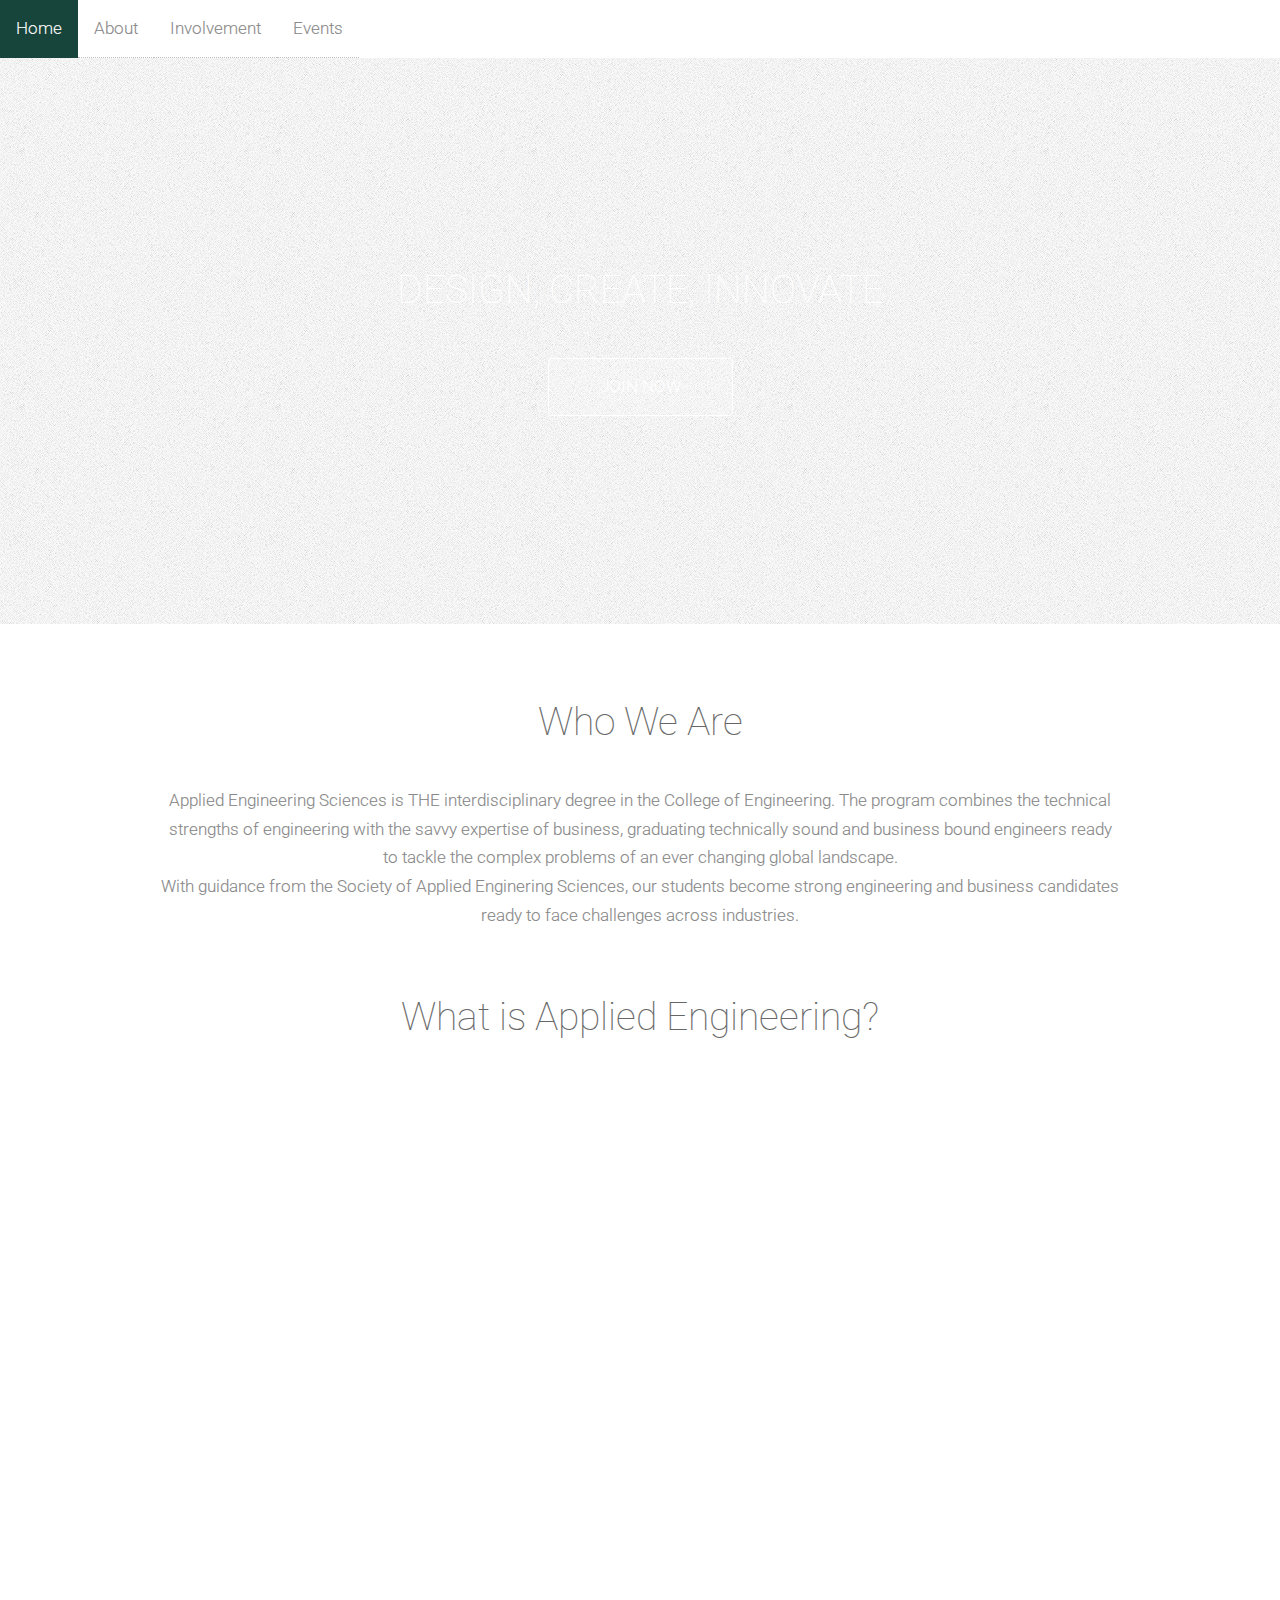
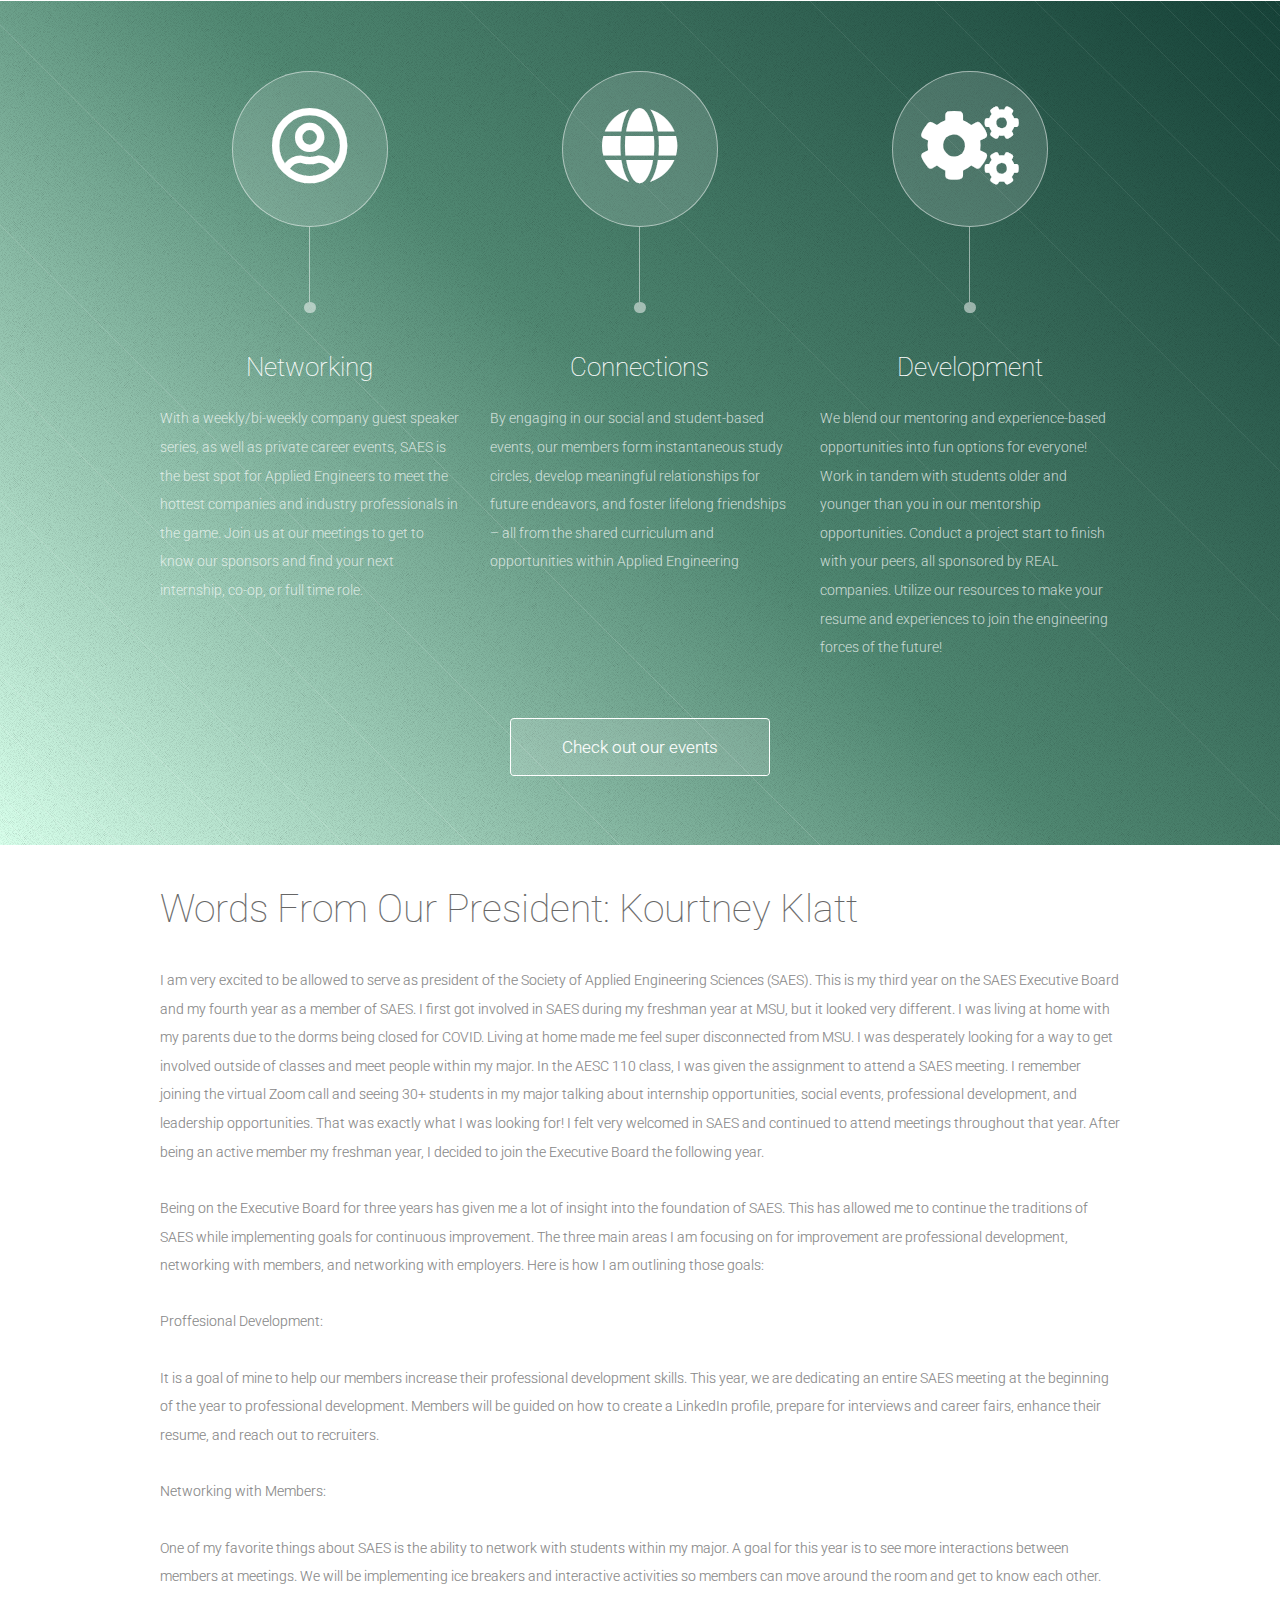
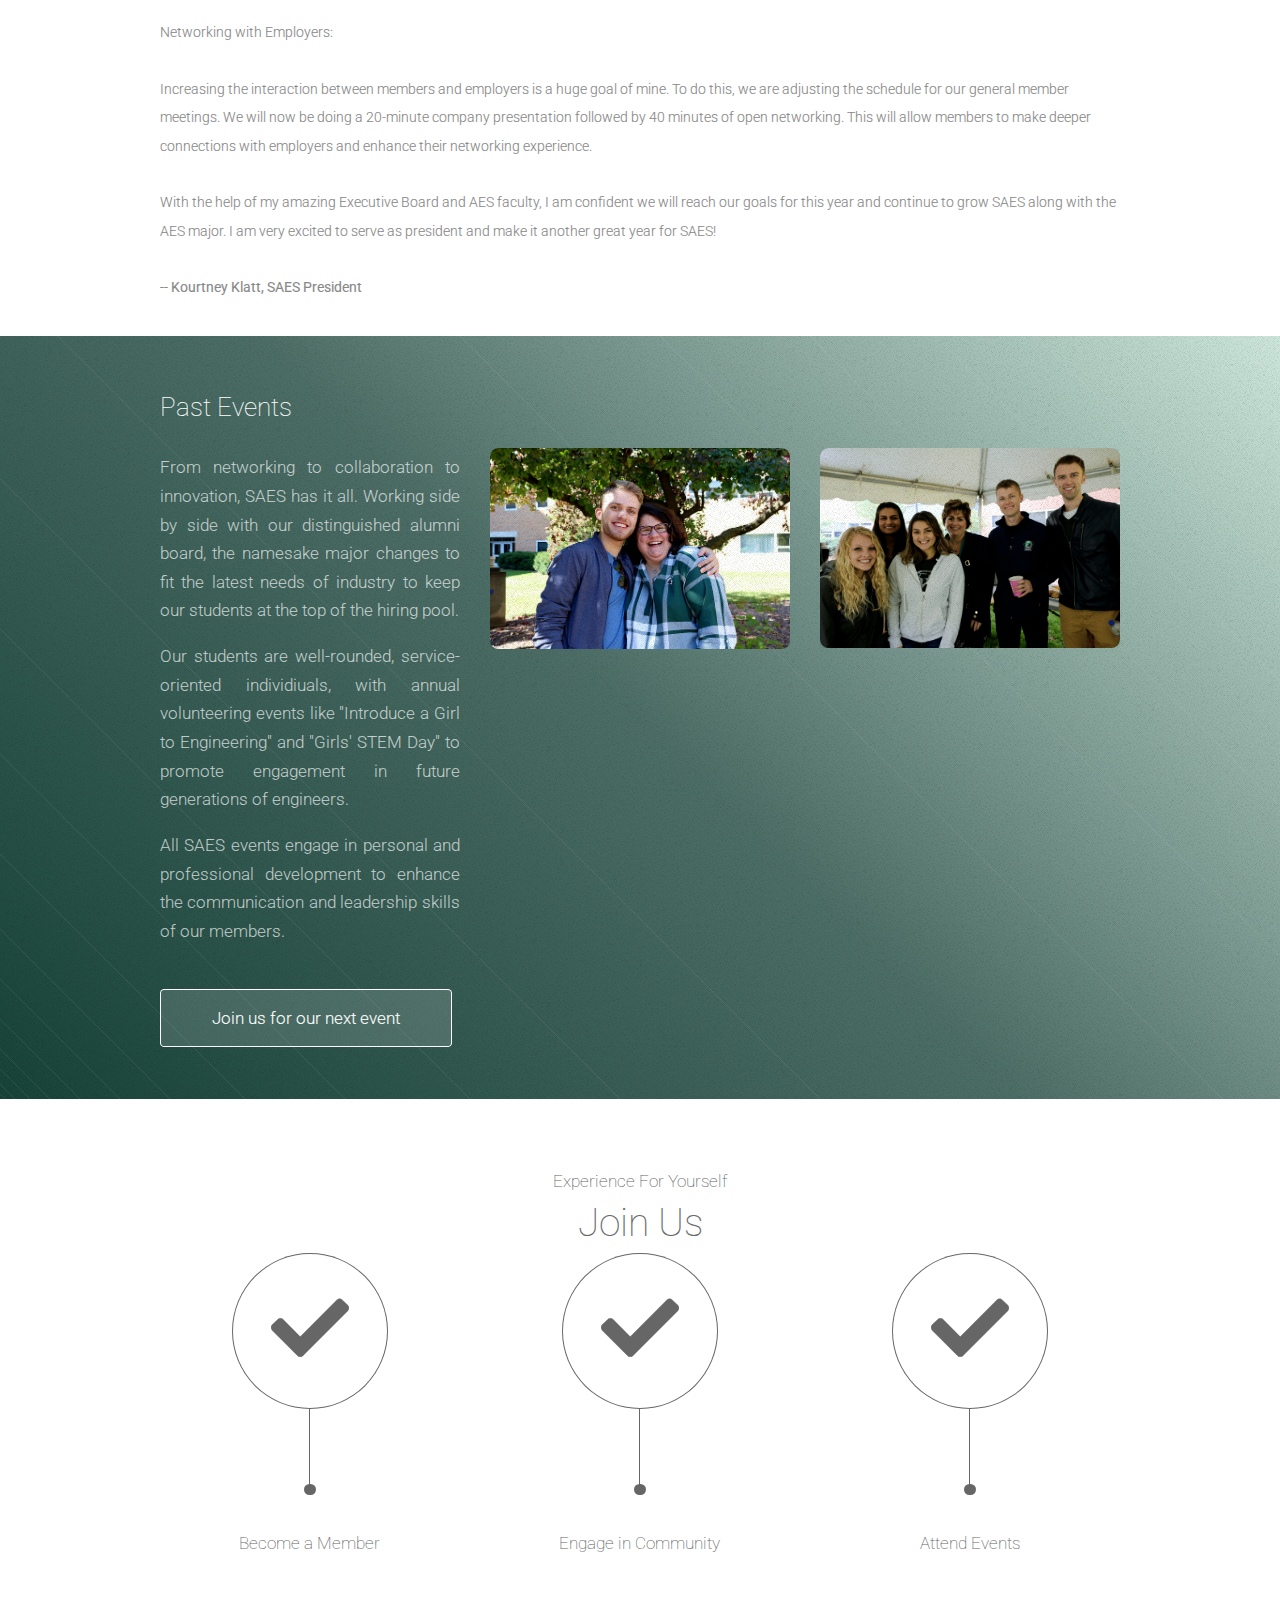
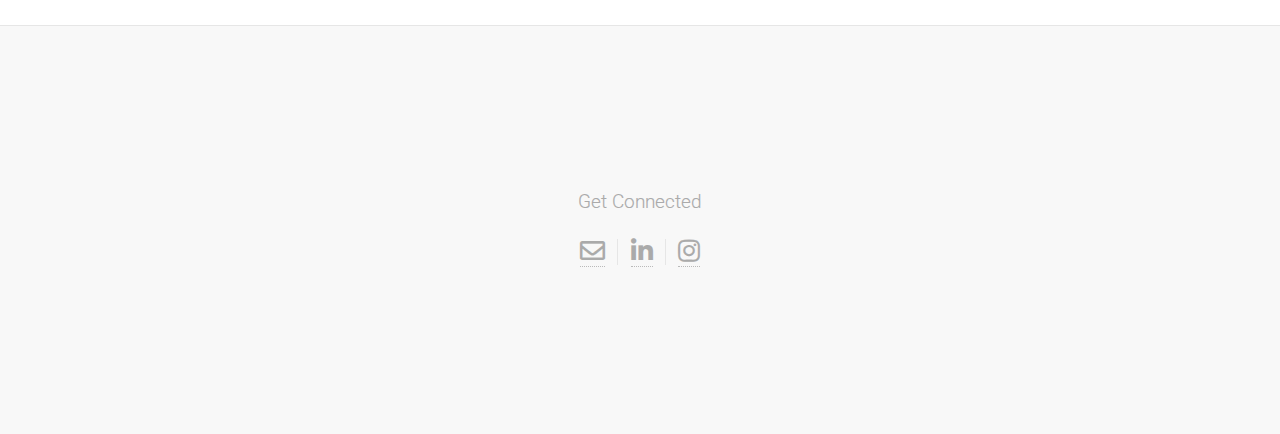
==== index.html @ 17b23c1f "last try before we just let it be" ====
<!DOCTYPE HTML>
<!--
	Tessellate by HTML5 UP
	html5up.net | @ajlkn
	Free for personal and commercial use under the CCA 3.0 license (html5up.net/license)
-->
<html>
	<head>
		<title>MSU SAES</title>
		<link rel="shortcut icon" type="image/png" href="images/SAES logo.png"/>
		<meta charset="utf-8" />
		<meta name="viewport" content="width=device-width, initial-scale=1, user-scalable=no" />
		<link rel="stylesheet" href="assets/css/main.css" />
	</head>
	<body class="is-preload">

		<div class="topnav">
		  <a class="active" href="index.html">Home</a>
		  <a href="about.html">About</a>
		  <a href="involvement.html">Involvement</a>
		  <a href="events.html">Events</a>
		</div>
		<!-- Header -->
			<section id="header" class="dark">
				<header>
					<h1>DESIGN, CREATE, INNOVATE</h1>
				</header>
				<footer>
					<a href="https://facebook.us9.list-manage.com/subscribe?u=139f7dfb0711b4bd87c1dd183&id=ea8902da83" class="button">JOIN NOW</a>
				</footer>
			</section>

		<!-- First -->
			<section id="first" class="main">
				<header>
					<div class="container">
						<h2>Who We Are</h2>
						<p>Applied Engineering Sciences is THE interdisciplinary degree in the College of Engineering.  The program combines the technical strengths of engineering with the savvy expertise of business, graduating technically sound and business bound engineers ready to tackle the complex problems of an ever changing global landscape.
						<br/>With guidance from the Society of Applied Enginering Sciences, our students become strong engineering and business candidates ready to face challenges across industries. </br></p>

						<h2></br>What is Applied Engineering?</h2>
						<div style="max-width:800px; margin-left: auto; margin-right: auto;">
							<div style="position:relative; padding-bottom:60.75%">
								<iframe id="kaltura_player" src="https://cdnapisec.kaltura.com/p/811482/sp/81148200/embedIframeJs/uiconf_id/27551951/partner_id/811482?iframeembed=true&playerId=kaltura_player&entry_id=1_9qoehfxy&flashvars
								[streamerType]=auto&amp;flashvars[localizationCode]=en&amp;flashvars[leadWithHTML5]=true&amp;flashvars[sideBarContainer.plugin]=true&amp;flashvars[sideBarContainer.position]=center&amp;flashvars[sideBarContainer.clickToClose]=true&amp;flashvars[chapters.plugin]=true&amp;flashvars[chapters.layout]=vertical&amp;flashvars[chapters.thumbnailRotator]=false&amp;flashvars[streamSelector.plugin]=true&amp;flashvars[EmbedPlayer.SpinnerTarget]=videoHolder&amp;flashvars[dualScreen.plugin]=true&amp;flashvars[hotspots.plugin]=1&amp;flashvars[Kaltura.addCrossoriginToIframe]=true&amp;&wid=1_4r4jq9yy"

								width="800" height="486" allowfullscreen webkitallowfullscreen mozAllowFullScreen allow="autoplay *; fullscreen *; encrypted-media *" sandbox="allow-downloads allow-forms allow-same-origin allow-scripts allow-top-navigation allow-pointer-lock allow-popups allow-modals allow-orientation-lock allow-popups-to-escape-sandbox allow-presentation allow-top-navigation-by-user-activation"
								frameborder="0" title="What is Applied Engineering?" style="position:absolute;top:0;left:0;width:100%;height:100% display;block:">
								</iframe>
							</div>
						</div>

					</div>
				</header>

				<div class="content dark style1 featured">
					<div class="container">
						<div class="row">
							<div class="col-4 col-12-narrow">
								<section>
									<span class="feature-icon"><span class="icon fa-user-circle"></span></span>
									<header>
										<h3>Networking</h3>
									</header>
									<p>With a weekly/bi-weekly company guest speaker series, as well as private career events,
										SAES is the best spot for Applied Engineers to meet the hottest companies and industry
										professionals in the game. Join us at our meetings to get to know our sponsors and find
										your next internship, co-op, or full time role.</p>
								</section>
							</div>
							<div class="col-4 col-12-narrow">
								<section>
									<span class="feature-icon"><span class="icon solid fa-globe"></span></span>
									<header>
										<h3>Connections</h3>
									</header>
									<p>By engaging in our social and student-based events, our members form instantaneous
										study circles, develop meaningful relationships for future endeavors, and foster lifelong
										friendships – all from the shared curriculum and opportunities within Applied Engineering</p>
								</section>
							</div>
							<div class="col-4 col-12-narrow">
								<section>
									<span class="feature-icon"><span class="icon solid fa-cogs"></span></span>
									<header>
										<h3>Development</h3>
									</header>
									<p>We blend our mentoring and experience-based opportunities into fun options for everyone!
										Work in tandem with students older and younger than you in our mentorship opportunities.
										Conduct a project start to finish with your peers, all sponsored by REAL companies. Utilize
										our resources to make your resume and experiences to join the engineering forces of the future!</p>
								</section>
							</div>
							<div class="col-12">
								<footer>
									<a href="#second" class="button scrolly">Check out our events</a>
								</footer>
							</div>
						</div>
					</div>
				</div>
			</section>

		<!-- Second -->
			<section id="second" class="body">
				<header>
					<div class="container">
						<h2 align="left">Words From Our President: Kourtney Klatt</h2>
						<p>I am very excited to be allowed to serve as president of the Society of Applied Engineering Sciences (SAES). This is my third year on the SAES Executive Board and my fourth year as a member of SAES. I first got involved in SAES during my freshman year at MSU, but it looked very different. I was living at home with my parents due to the dorms being closed for COVID. Living at home made me feel super disconnected from MSU. I was desperately looking for a way to get involved outside of classes and meet people within my major. In the AESC 110 class, I was given the assignment to attend a SAES meeting. I remember joining the virtual Zoom call and seeing 30+ students in my major talking about internship opportunities, social events, professional development, and leadership opportunities. That was exactly what I was looking for! I felt very welcomed in SAES and continued to attend meetings throughout that year. After being an active member my freshman year, I decided to join the Executive Board the following year. </p>

						<p>Being on the Executive Board for three years has given me a lot of insight into the foundation of SAES. This has allowed me to continue the traditions of SAES while implementing goals for continuous improvement. The three main areas I am focusing on for improvement are professional development, networking with members, and networking with employers. Here is how I am outlining those goals: </p>
						  
						<div class="no-spacing">
						<p>Proffesional Development:</p>
							<p>It is a goal of mine to help our members increase their professional development skills. This year, we are dedicating an entire SAES meeting at the beginning of the year to professional development. Members will be guided on how to create a LinkedIn profile, prepare for interviews and career fairs, enhance their resume, and reach out to recruiters.</p>
						<p>Networking with Members:</p>
							<p>One of my favorite things about SAES is the ability to network with students within my major. A goal for this year is to see more interactions between members at meetings. We will be implementing ice breakers and interactive activities so members can move around the room and get to know each other.</p>
						<p>Networking with Employers:</p>
							<p>Increasing the interaction between members and employers is a huge goal of mine. To do this, we are adjusting the schedule for our general member meetings. We will now be doing a 20-minute company presentation followed by 40 minutes of open networking. This will allow members to make deeper connections with employers and enhance their networking experience.</p>
						</div>
						<p>With the help of my amazing Executive Board and AES faculty, I am confident we will reach our goals for this year and continue to grow SAES along with the AES major. I am very excited to serve as president and make it another great year for SAES!</p>
						<p><strong>-- Kourtney Klatt, SAES President</strong></p>
					</div>
				</header>
				<div class="content dark style2">
					<div class="container">
						<div class="row">
							<div class="col-4 col-12-narrow">
								<section>
									<h3>Past Events</h3>
									<p>From networking to collaboration to innovation, SAES has it all. Working side
										by side with our distinguished alumni board, the namesake major changes to fit
										the latest needs of industry to keep our students at the top of the hiring pool.</p>
									<p>Our students are well-rounded, service-oriented individiuals, with annual
										volunteering events like "Introduce a Girl to Engineering" and "Girls' STEM Day"
										to promote engagement in future generations of engineers.</p>
									<p>All SAES events engage in personal and professional development to enhance the communication
									 and leadership skills of our members.</p>
									<footer>
										<a href="events.html" class="button scrolly">Join us for our next event</a>
									</footer>
								</section>
							</div>
							<div class="col-8 col-12-narrow">
								<div class="row">
									<div class="col-6"><a class="image fit"><img src="images/F22Meet.png" alt="" /></a></div>
									<div class="col-6"><a class="image fit"><img src="images/GSD1.png" alt="" /></a></div>
									<div class="col-6"><a class="image fit"><img src="images/S22Bd.png" alt="" /></a></div>
									<div class="col-6"><a class="image fit"><img src="images/Google.png" alt="" /></a></div>
									<div class="col-6"><a class="image fit"><img src="images/F17Bd.png" alt="" /></a></div>
									<div class="col-6"><a class="image fit"><img src="images/Net.png" alt="" /></a></div>
								</div>
							</div>
						</div>
					</div>
				</div>
			</section>

		<!-- Third -->
			<section id="third" class="main">
				<header>
					<div class="container">
						<h3>Experience For Yourself</h3>
						<h2>Join Us</h2>
						<div class="row">
							<div class="col-4 col-12-narrow">
								<section>
									<span class="feature-icon"><span class="icon solid fa-check"></span></span>
									<header>
										<h3>Become a Member</h3>
									</header>
								</section>
							</div>
							<div class="col-4 col-12-narrow">
								<section>
									<span class="feature-icon"><span class="icon solid fa-check"></span></span>
									<header>
										<h3>Engage in Community</h3>
									</header>
								</section>
							</div>
							<div class="col-4 col-12-narrow">
								<section>
									<span class="feature-icon"><span class="icon solid fa-check"></span></span>
									<header>
										<h3>Attend Events</h3>
									</header>
								</section>
							</div>
						</div>
					</div>
				</header>


		<!-- Footer -->
		<section id="footer">
			<div class="copyright">
				<p style="text-align: center; font-size: 0.6em;">Get Connected</p>
				<ul class="menu">
					<li><a href="mailto:msusaes@gmail.com" class="icon fa-envelope"></a></li><li><a href="https://www.linkedin.com/company/msusaes/" class="icon brands fa-linkedin-in"></a></li><li><a href="https://www.instagram.com/msusaes/" class="icon brands fa-instagram"></a></li>
				</ul>
			</div>
		</section>

		<!-- Scripts -->
			<script src="assets/js/jquery.min.js"></script>
			<script src="assets/js/jquery.scrolly.min.js"></script>
			<script src="assets/js/browser.min.js"></script>
			<script src="assets/js/breakpoints.min.js"></script>
			<script src="assets/js/util.js"></script>
			<script src="assets/js/main.js"></script>

	</body>
</html>
---- assets/css/main.css ----
@import url("fontawesome-all.min.css");
@import url("https://fonts.googleapis.com/css?family=Roboto:100,100italic,300,300italic,400,400italic");

/*
	Tessellate by HTML5 UP
	html5up.net | @ajlkn
	Free for personal and commercial use under the CCA 3.0 license (html5up.net/license)
*/

html, body, div, span, applet, object,
iframe, h1, h2, h3, h4, h5, h6, p, blockquote,
pre, a, abbr, acronym, address, big, cite,
code, del, dfn, em, img, ins, kbd, q, s, samp,
small, strike, strong, sub, sup, tt, var, b,
u, i, center, dl, dt, dd, ol, ul, li, fieldset,
form, label, legend, table, caption, tbody,
tfoot, thead, tr, th, td, article, aside,
canvas, details, embed, figure, figcaption,
footer, header, hgroup, menu, nav, output, ruby,
section, summary, time, mark, audio, video {
	margin: 0;
	padding: 0;
	border: 0;
	font-size: 100%;
	font: inherit;
	vertical-align: baseline;}

article, aside, details, figcaption, figure,
footer, header, hgroup, menu, nav, section {
	display: block;}

body {
	line-height: 1;
}

ol, ul {
	list-style: none;

}

blockquote, q {
	quotes: none;
}

	blockquote:before, blockquote:after, q:before, q:after {
		content: '';
		content: none;
	}

table {
	border-collapse: collapse;
	border-spacing: 0;
}

body {
	-webkit-text-size-adjust: none;
}

mark {
	background-color: transparent;
	color: inherit;
}

input::-moz-focus-inner {
	border: 0;
	padding: 0;
}

input, select, textarea {
	-moz-appearance: none;
	-webkit-appearance: none;
	-ms-appearance: none;
	appearance: none;
}

/* Basic */

	@-ms-viewport {
		width: device-width;
	}

	html {
		box-sizing: border-box;
	}

	*, *:before, *:after {
		box-sizing: inherit;
	}

	body {
		background: #F8F8F8;
		font-family: 'Roboto', sans-serif;
		font-weight: 300;
		font-size: 17pt;
		line-height: 1.75em;
		color: #888;
		-webkit-text-stroke: 0.1px;
	}

		body.is-preload *, body.is-preload *:before, body.is-preload *:after {
			-moz-animation: none !important;
			-webkit-animation: none !important;
			-ms-animation: none !important;
			animation: none !important;
			-moz-transition: none !important;
			-webkit-transition: none !important;
			-ms-transition: none !important;
			transition: none !important;
		}

	.dark {
		color: #aaa;
		color: rgba(255, 255, 255, 0.65);
	}

	input, textarea, select {
		font-family: 'Roboto', sans-serif;
		font-weight: 300;
		font-size: 17pt;
		line-height: 1.75em;
		color: #888;
		-webkit-text-stroke: 0.1px;
	}

	h1, h2, h3, h4, h5, h6 {
		color: #666;
		margin: 0 0 1em 0;
		font-weight: 100;
		line-height: 1.5em;
	}

	h1 a, h2 a, h3 a, h4 a, h5 a, h6 a {
		color: inherit;
		text-decoration: none;
	}

	.dark h1, .dark h2, .dark h3, .dark h4, .dark h5, .dark h6 {
		color: #fff;
	}

	strong, b {
		font-weight: 400;
		color: inherit;
	}

	.dark strong, .dark b {
		color: #fff;
		color: rgba(255, 255, 255, 0.85);
	}

	em, i {
		font-style: italic;
	}

	a {
		-moz-transition: border-bottom-color 0.25s ease-in-out;
		-webkit-transition: border-bottom-color 0.25s ease-in-out;
		-ms-transition: border-bottom-color 0.25s ease-in-out;
		transition: border-bottom-color 0.25s ease-in-out;
		color: inherit;
		text-decoration: none;
		border-bottom: dotted 1px rgba(0, 0, 0, 0.25);
	}

		a:hover {
			border-bottom-color: rgba(0, 0, 0, 0);
		}

	.dark a {
		color: #fff;
		border-bottom-color: rgba(255, 255, 255, 0.5);
	}

		.dark a:hover {
			border-bottom-color: rgba(255, 255, 255, 0);
		}

	sub {
		position: relative;
		top: 0.5em;
		font-size: 0.8em;
	}

	sup {
		position: relative;
		top: -0.5em;
		font-size: 0.8em;
	}

	hr {
		border: 0;
		border-top: solid 1px #e6e6e6;
		margin: 2em 0 2em 0;
	}

	.dark hr {
		border-top-color: rgba(255, 255, 255, 0.5);
	}

	blockquote {
		border-left: solid 0.25em #e6e6e6;
		padding: 1em 0 1em 2em;
		font-style: italic;
	}

	.dark blockquote {
		border-left-color: rgba(255, 255, 255, 0.5);
	}

	p, ul, ol, dl, table {
		margin-bottom: 1em;
	}

	p {
		text-align: justify;
	}

	header {
		margin-bottom: 1em;
	}

		header h1, header h2, header h3, header h4, header h5, header h6 {
			margin: 0;
		}

		header p {
			display: block;
			margin: 0;
			padding: 0.1em 0 0 0;
		}

	footer {
		padding-top: 1.5em;
	}

	br.clear {
		clear: both;
	}

	.featured {
		text-align: center;
	}

		.featured p {
			text-align: center;
		}

/* iFrame */
iframe {
    display: block;
    border-style:none;
}

/* Container */

	.container {
		margin: 0 auto;
		max-width: 100%;
		width: 1360px;
	}

		.container.medium {
			width: 1020px;
		}

		@media screen and (max-width: 1680px) {

			.container {
				width: 1200px;
			}

				.container.medium {
					width: 900px;
				}

		}

		@media screen and (max-width: 1280px) {

			.container {
				width: 960px;
			}

				.container.medium {
					width: 720px;
				}

		}

		@media screen and (max-width: 1000px) {

			.container {
				width: 100% !important;
			}

		}

/* Row */

	.row {
		display: flex;
		flex-wrap: wrap;
		box-sizing: border-box;
		align-items: stretch;
	}

		.row > * {
			box-sizing: border-box;
		}

		.row.gtr-uniform > * > :last-child {
			margin-bottom: 0;
		}

		.row.aln-left {
			justify-content: flex-start;
		}

		.row.aln-center {
			justify-content: center;
		}

		.row.aln-right {
			justify-content: flex-end;
		}

		.row.aln-top {
			align-items: flex-start;
		}

		.row.aln-middle {
			align-items: center;
		}

		.row.aln-bottom {
			align-items: flex-end;
		}

		.row > .imp {
			order: -1;
		}

		.row > .col-1 {
			width: 8.33333%;
		}

		.row > .off-1 {
			margin-left: 8.33333%;
		}

		.row > .col-2 {
			width: 16.66667%;
		}

		.row > .off-2 {
			margin-left: 16.66667%;
		}

		.row > .col-20 {
			width: 20%;
		}

		.row > .off-20 {
			margin-left: 20%;
		}

		.row > .col-3 {
			width: 25%;
		}

		.row > .off-3 {
			margin-left: 25%;
		}

		.row > .col-4 {
			width: 33.33333%;
		}

		.row > .off-4 {
			margin-left: 33.33333%;
		}

		.row > .col-5 {
			width: 41.66667%;
		}

		.row > .off-5 {
			margin-left: 41.66667%;
		}

		.row > .col-6 {
			width: 50%;
		}

		.row > .off-6 {
			margin-left: 50%;
		}

		.row > .col-7 {
			width: 58.33333%;
		}

		.row > .off-7 {
			margin-left: 58.33333%;
		}

		.row > .col-8 {
			width: 66.66667%;
		}

		.row > .off-8 {
			margin-left: 66.66667%;
		}

		.row > .col-9 {
			width: 75%;
		}

		.row > .off-9 {
			margin-left: 75%;
		}

		.row > .col-10 {
			width: 83.33333%;
		}

		.row > .off-10 {
			margin-left: 83.33333%;
		}

		.row > .col-11 {
			width: 91.66667%;
		}

		.row > .off-11 {
			margin-left: 91.66667%;
		}

		.row > .col-12 {
			width: 100%;
		}

		.row > .off-12 {
			margin-left: 100%;
		}

		.row.gtr-0 {
			margin-top: 0px;
			margin-left: 0px;
		}

			.row.gtr-0 > * {
				padding: 0px 0 0 0px;
			}

			.row.gtr-0.gtr-uniform {
				margin-top: 0px;
			}

				.row.gtr-0.gtr-uniform > * {
					padding-top: 0px;
				}

		.row.gtr-25 {
			margin-top: -12.5px;
			margin-left: -12.5px;
		}

			.row.gtr-25 > * {
				padding: 12.5px 0 0 12.5px;
			}

			.row.gtr-25.gtr-uniform {
				margin-top: -12.5px;
			}

				.row.gtr-25.gtr-uniform > * {
					padding-top: 12.5px;
				}

		.row.gtr-50 {
			margin-top: -25px;
			margin-left: -25px;
		}

			.row.gtr-50 > * {
				padding: 25px 0 0 25px;
			}

			.row.gtr-50.gtr-uniform {
				margin-top: -25px;
			}

				.row.gtr-50.gtr-uniform > * {
					padding-top: 25px;
				}

		.row {
			margin-top: -50px;
			margin-left: -50px;
		}

			.row > * {
				padding: 50px 0 0 50px;
			}

			.row.gtr-uniform {
				margin-top: -50px;
			}

				.row.gtr-uniform > * {
					padding-top: 50px;
				}

		.row.gtr-150 {
			margin-top: -75px;
			margin-left: -75px;
		}

			.row.gtr-150 > * {
				padding: 75px 0 0 75px;
			}

			.row.gtr-150.gtr-uniform {
				margin-top: -75px;
			}

				.row.gtr-150.gtr-uniform > * {
					padding-top: 75px;
				}

		.row.gtr-200 {
			margin-top: -100px;
			margin-left: -100px;
		}

			.row.gtr-200 > * {
				padding: 100px 0 0 100px;
			}

			.row.gtr-200.gtr-uniform {
				margin-top: -100px;
			}

				.row.gtr-200.gtr-uniform > * {
					padding-top: 100px;
				}

		@media screen and (max-width: 1680px) {

			.row {
				display: flex;
				flex-wrap: wrap;
				box-sizing: border-box;
				align-items: stretch;
			}

				.row > * {
					box-sizing: border-box;
				}

				.row.gtr-uniform > * > :last-child {
					margin-bottom: 0;
				}

				.row.aln-left {
					justify-content: flex-start;
				}

				.row.aln-center {
					justify-content: center;
				}

				.row.aln-right {
					justify-content: flex-end;
				}

				.row.aln-top {
					align-items: flex-start;
				}

				.row.aln-middle {
					align-items: center;
				}

				.row.aln-bottom {
					align-items: flex-end;
				}

				.row > .imp-wide {
					order: -1;
				}

				.row > .col-1-wide {
					width: 8.33333%;
				}

				.row > .off-1-wide {
					margin-left: 8.33333%;
				}

				.row > .col-2-wide {
					width: 16.66667%;
				}

				.row > .off-2-wide {
					margin-left: 16.66667%;
				}

				.row > .col-3-wide {
					width: 25%;
				}

				.row > .off-3-wide {
					margin-left: 25%;
				}

				.row > .col-4-wide {
					width: 33.33333%;
				}

				.row > .off-4-wide {
					margin-left: 33.33333%;
				}

				.row > .col-5-wide {
					width: 41.66667%;
				}

				.row > .off-5-wide {
					margin-left: 41.66667%;
				}

				.row > .col-6-wide {
					width: 50%;
				}

				.row > .off-6-wide {
					margin-left: 50%;
				}

				.row > .col-7-wide {
					width: 58.33333%;
				}

				.row > .off-7-wide {
					margin-left: 58.33333%;
				}

				.row > .col-8-wide {
					width: 66.66667%;
				}

				.row > .off-8-wide {
					margin-left: 66.66667%;
				}

				.row > .col-9-wide {
					width: 75%;
				}

				.row > .off-9-wide {
					margin-left: 75%;
				}

				.row > .col-10-wide {
					width: 83.33333%;
				}

				.row > .off-10-wide {
					margin-left: 83.33333%;
				}

				.row > .col-11-wide {
					width: 91.66667%;
				}

				.row > .off-11-wide {
					margin-left: 91.66667%;
				}

				.row > .col-12-wide {
					width: 100%;
				}

				.row > .off-12-wide {
					margin-left: 100%;
				}

				.row.gtr-0 {
					margin-top: 0px;
					margin-left: 0px;
				}

					.row.gtr-0 > * {
						padding: 0px 0 0 0px;
					}

					.row.gtr-0.gtr-uniform {
						margin-top: 0px;
					}

						.row.gtr-0.gtr-uniform > * {
							padding-top: 0px;
						}

				.row.gtr-25 {
					margin-top: -10px;
					margin-left: -10px;
				}

					.row.gtr-25 > * {
						padding: 10px 0 0 10px;
					}

					.row.gtr-25.gtr-uniform {
						margin-top: -10px;
					}

						.row.gtr-25.gtr-uniform > * {
							padding-top: 10px;
						}

				.row.gtr-50 {
					margin-top: -20px;
					margin-left: -20px;
				}

					.row.gtr-50 > * {
						padding: 20px 0 0 20px;
					}

					.row.gtr-50.gtr-uniform {
						margin-top: -20px;
					}

						.row.gtr-50.gtr-uniform > * {
							padding-top: 20px;
						}

				.row {
					margin-top: -40px;
					margin-left: -40px;
				}

					.row > * {
						padding: 40px 0 0 40px;
					}

					.row.gtr-uniform {
						margin-top: -40px;
					}

						.row.gtr-uniform > * {
							padding-top: 40px;
						}

				.row.gtr-150 {
					margin-top: -60px;
					margin-left: -60px;
				}

					.row.gtr-150 > * {
						padding: 60px 0 0 60px;
					}

					.row.gtr-150.gtr-uniform {
						margin-top: -60px;
					}

						.row.gtr-150.gtr-uniform > * {
							padding-top: 60px;
						}

				.row.gtr-200 {
					margin-top: -80px;
					margin-left: -80px;
				}

					.row.gtr-200 > * {
						padding: 80px 0 0 80px;
					}

					.row.gtr-200.gtr-uniform {
						margin-top: -80px;
					}

						.row.gtr-200.gtr-uniform > * {
							padding-top: 80px;
						}

		}

		@media screen and (max-width: 1280px) {

			.row {
				display: flex;
				flex-wrap: wrap;
				box-sizing: border-box;
				align-items: stretch;
			}

				.row > * {
					box-sizing: border-box;
				}

				.row.gtr-uniform > * > :last-child {
					margin-bottom: 0;
				}

				.row.aln-left {
					justify-content: flex-start;
				}

				.row.aln-center {
					justify-content: center;
				}

				.row.aln-right {
					justify-content: flex-end;
				}

				.row.aln-top {
					align-items: flex-start;
				}

				.row.aln-middle {
					align-items: center;
				}

				.row.aln-bottom {
					align-items: flex-end;
				}

				.row > .imp-normal {
					order: -1;
				}

				.row > .col-1-normal {
					width: 8.33333%;
				}

				.row > .off-1-normal {
					margin-left: 8.33333%;
				}

				.row > .col-2-normal {
					width: 16.66667%;
				}

				.row > .off-2-normal {
					margin-left: 16.66667%;
				}

				.row > .col-3-normal {
					width: 25%;
				}

				.row > .off-3-normal {
					margin-left: 25%;
				}

				.row > .col-4-normal {
					width: 33.33333%;
				}

				.row > .off-4-normal {
					margin-left: 33.33333%;
				}

				.row > .col-5-normal {
					width: 41.66667%;
				}

				.row > .off-5-normal {
					margin-left: 41.66667%;
				}

				.row > .col-6-normal {
					width: 50%;
				}

				.row > .off-6-normal {
					margin-left: 50%;
				}

				.row > .col-7-normal {
					width: 58.33333%;
				}

				.row > .off-7-normal {
					margin-left: 58.33333%;
				}

				.row > .col-8-normal {
					width: 66.66667%;
				}

				.row > .off-8-normal {
					margin-left: 66.66667%;
				}

				.row > .col-9-normal {
					width: 75%;
				}

				.row > .off-9-normal {
					margin-left: 75%;
				}

				.row > .col-10-normal {
					width: 83.33333%;
				}

				.row > .off-10-normal {
					margin-left: 83.33333%;
				}

				.row > .col-11-normal {
					width: 91.66667%;
				}

				.row > .off-11-normal {
					margin-left: 91.66667%;
				}

				.row > .col-12-normal {
					width: 100%;
				}

				.row > .off-12-normal {
					margin-left: 100%;
				}

				.row.gtr-0 {
					margin-top: 0px;
					margin-left: 0px;
				}

					.row.gtr-0 > * {
						padding: 0px 0 0 0px;
					}

					.row.gtr-0.gtr-uniform {
						margin-top: 0px;
					}

						.row.gtr-0.gtr-uniform > * {
							padding-top: 0px;
						}

				.row.gtr-25 {
					margin-top: -7.5px;
					margin-left: -7.5px;
				}

					.row.gtr-25 > * {
						padding: 7.5px 0 0 7.5px;
					}

					.row.gtr-25.gtr-uniform {
						margin-top: -7.5px;
					}

						.row.gtr-25.gtr-uniform > * {
							padding-top: 7.5px;
						}

				.row.gtr-50 {
					margin-top: -15px;
					margin-left: -15px;
				}

					.row.gtr-50 > * {
						padding: 15px 0 0 15px;
					}

					.row.gtr-50.gtr-uniform {
						margin-top: -15px;
					}

						.row.gtr-50.gtr-uniform > * {
							padding-top: 15px;
						}

				.row {
					margin-top: -30px;
					margin-left: -30px;
				}

					.row > * {
						padding: 30px 0 0 30px;
					}

					.row.gtr-uniform {
						margin-top: -30px;
					}

						.row.gtr-uniform > * {
							padding-top: 30px;
						}

				.row.gtr-150 {
					margin-top: -45px;
					margin-left: -45px;
				}

					.row.gtr-150 > * {
						padding: 45px 0 0 45px;
					}

					.row.gtr-150.gtr-uniform {
						margin-top: -45px;
					}

						.row.gtr-150.gtr-uniform > * {
							padding-top: 45px;
						}

				.row.gtr-200 {
					margin-top: -60px;
					margin-left: -60px;
				}

					.row.gtr-200 > * {
						padding: 60px 0 0 60px;
					}

					.row.gtr-200.gtr-uniform {
						margin-top: -60px;
					}

						.row.gtr-200.gtr-uniform > * {
							padding-top: 60px;
						}

		}

		@media screen and (max-width: 1000px) {

			.row {
				display: flex;
				flex-wrap: wrap;
				box-sizing: border-box;
				align-items: stretch;
			}

				.row > * {
					box-sizing: border-box;
				}

				.row.gtr-uniform > * > :last-child {
					margin-bottom: 0;
				}

				.row.aln-left {
					justify-content: flex-start;
				}

				.row.aln-center {
					justify-content: center;
				}

				.row.aln-right {
					justify-content: flex-end;
				}

				.row.aln-top {
					align-items: flex-start;
				}

				.row.aln-middle {
					align-items: center;
				}

				.row.aln-bottom {
					align-items: flex-end;
				}

				.row > .imp-narrow {
					order: -1;
				}

				.row > .col-20-narrow {
					width: 20%;
				}

				.row > .off-20-narrow {
					margin-left: 20%;
				}


				.row > .col-1-narrow {
					width: 8.33333%;
				}

				.row > .off-1-narrow {
					margin-left: 8.33333%;
				}

				.row > .col-2-narrow {
					width: 16.66667%;
				}

				.row > .off-2-narrow {
					margin-left: 16.66667%;
				}

				.row > .col-3-narrow {
					width: 25%;
				}

				.row > .off-3-narrow {
					margin-left: 25%;
				}

				.row > .col-4-narrow {
					width: 33.33333%;
				}

				.row > .off-4-narrow {
					margin-left: 33.33333%;
				}

				.row > .col-5-narrow {
					width: 41.66667%;
				}

				.row > .off-5-narrow {
					margin-left: 41.66667%;
				}

				.row > .col-6-narrow {
					width: 50%;
				}

				.row > .off-6-narrow {
					margin-left: 50%;
				}

				.row > .col-7-narrow {
					width: 58.33333%;
				}

				.row > .off-7-narrow {
					margin-left: 58.33333%;
				}

				.row > .col-8-narrow {
					width: 66.66667%;
				}

				.row > .off-8-narrow {
					margin-left: 66.66667%;
				}

				.row > .col-9-narrow {
					width: 75%;
				}

				.row > .off-9-narrow {
					margin-left: 75%;
				}

				.row > .col-10-narrow {
					width: 83.33333%;
				}

				.row > .off-10-narrow {
					margin-left: 83.33333%;
				}

				.row > .col-11-narrow {
					width: 91.66667%;
				}

				.row > .off-11-narrow {
					margin-left: 91.66667%;
				}

				.row > .col-12-narrow {
					width: 100%;
				}

				.row > .off-12-narrow {
					margin-left: 100%;
				}

				.row.gtr-0 {
					margin-top: 0px;
					margin-left: 0px;
				}

					.row.gtr-0 > * {
						padding: 0px 0 0 0px;
					}

					.row.gtr-0.gtr-uniform {
						margin-top: 0px;
					}

						.row.gtr-0.gtr-uniform > * {
							padding-top: 0px;
						}

				.row.gtr-25 {
					margin-top: -6.25px;
					margin-left: -6.25px;
				}

					.row.gtr-25 > * {
						padding: 6.25px 0 0 6.25px;
					}

					.row.gtr-25.gtr-uniform {
						margin-top: -6.25px;
					}

						.row.gtr-25.gtr-uniform > * {
							padding-top: 6.25px;
						}

				.row.gtr-50 {
					margin-top: -12.5px;
					margin-left: -12.5px;
				}

					.row.gtr-50 > * {
						padding: 12.5px 0 0 12.5px;
					}

					.row.gtr-50.gtr-uniform {
						margin-top: -12.5px;
					}

						.row.gtr-50.gtr-uniform > * {
							padding-top: 12.5px;
						}

				.row {
					margin-top: -25px;
					margin-left: -25px;
				}

					.row > * {
						padding: 25px 0 0 25px;
					}

					.row.gtr-uniform {
						margin-top: -25px;
					}

						.row.gtr-uniform > * {
							padding-top: 25px;
						}

				.row.gtr-150 {
					margin-top: -37.5px;
					margin-left: -37.5px;
				}

					.row.gtr-150 > * {
						padding: 37.5px 0 0 37.5px;
					}

					.row.gtr-150.gtr-uniform {
						margin-top: -37.5px;
					}

						.row.gtr-150.gtr-uniform > * {
							padding-top: 37.5px;
						}

				.row.gtr-200 {
					margin-top: -50px;
					margin-left: -50px;
				}

					.row.gtr-200 > * {
						padding: 50px 0 0 50px;
					}

					.row.gtr-200.gtr-uniform {
						margin-top: -50px;
					}

						.row.gtr-200.gtr-uniform > * {
							padding-top: 50px;
						}

		}

		@media screen and (max-width: 736px) {

			.row {
				display: flex;
				flex-wrap: wrap;
				box-sizing: border-box;
				align-items: stretch;
			}

				.row > * {
					box-sizing: border-box;
				}

				.row.gtr-uniform > * > :last-child {
					margin-bottom: 0;
				}

				.row.aln-left {
					justify-content: flex-start;
				}

				.row.aln-center {
					justify-content: center;
				}

				.row.aln-right {
					justify-content: flex-end;
				}

				.row.aln-top {
					align-items: flex-start;
				}

				.row.aln-middle {
					align-items: center;
				}

				.row.aln-bottom {
					align-items: flex-end;
				}

				.row > .imp-mobile {
					order: -1;
				}

				.row > .col-1-mobile {
					width: 8.33333%;
				}

				.row > .off-1-mobile {
					margin-left: 8.33333%;
				}

				.row > .col-2-mobile {
					width: 16.66667%;
				}

				.row > .off-2-mobile {
					margin-left: 16.66667%;
				}

				.row > .col-20-mobile {
					width: 20%;
				}

				.row > .off-20-mobile {
					margin-left: 20%;
				}

				.row > .col-3-mobile {
					width: 25%;
				}

				.row > .off-3-mobile {
					margin-left: 25%;
				}

				.row > .col-4-mobile {
					width: 33.33333%;
				}

				.row > .off-4-mobile {
					margin-left: 33.33333%;
				}

				.row > .col-5-mobile {
					width: 41.66667%;
				}

				.row > .off-5-mobile {
					margin-left: 41.66667%;
				}

				.row > .col-6-mobile {
					width: 50%;
				}

				.row > .off-6-mobile {
					margin-left: 50%;
				}

				.row > .col-7-mobile {
					width: 58.33333%;
				}

				.row > .off-7-mobile {
					margin-left: 58.33333%;
				}

				.row > .col-8-mobile {
					width: 66.66667%;
				}

				.row > .off-8-mobile {
					margin-left: 66.66667%;
				}

				.row > .col-9-mobile {
					width: 75%;
				}

				.row > .off-9-mobile {
					margin-left: 75%;
				}

				.row > .col-10-mobile {
					width: 83.33333%;
				}

				.row > .off-10-mobile {
					margin-left: 83.33333%;
				}

				.row > .col-11-mobile {
					width: 91.66667%;
				}

				.row > .off-11-mobile {
					margin-left: 91.66667%;
				}

				.row > .col-12-mobile {
					width: 100%;
				}

				.row > .off-12-mobile {
					margin-left: 100%;
				}

				.row.gtr-0 {
					margin-top: 0px;
					margin-left: 0px;
				}

					.row.gtr-0 > * {
						padding: 0px 0 0 0px;
					}

					.row.gtr-0.gtr-uniform {
						margin-top: 0px;
					}

						.row.gtr-0.gtr-uniform > * {
							padding-top: 0px;
						}

				.row.gtr-25 {
					margin-top: -5px;
					margin-left: -5px;
				}

					.row.gtr-25 > * {
						padding: 5px 0 0 5px;
					}

					.row.gtr-25.gtr-uniform {
						margin-top: -5px;
					}

						.row.gtr-25.gtr-uniform > * {
							padding-top: 5px;
						}

				.row.gtr-50 {
					margin-top: -10px;
					margin-left: -10px;
				}

					.row.gtr-50 > * {
						padding: 10px 0 0 10px;
					}

					.row.gtr-50.gtr-uniform {
						margin-top: -10px;
					}

						.row.gtr-50.gtr-uniform > * {
							padding-top: 10px;
						}

				.row {
					margin-top: -20px;
					margin-left: -20px;
				}

					.row > * {
						padding: 20px 0 0 20px;
					}

					.row.gtr-uniform {
						margin-top: -20px;
					}

						.row.gtr-uniform > * {
							padding-top: 20px;
						}

				.row.gtr-150 {
					margin-top: -30px;
					margin-left: -30px;
				}

					.row.gtr-150 > * {
						padding: 30px 0 0 30px;
					}

					.row.gtr-150.gtr-uniform {
						margin-top: -30px;
					}

						.row.gtr-150.gtr-uniform > * {
							padding-top: 30px;
						}

				.row.gtr-200 {
					margin-top: -40px;
					margin-left: -40px;
				}

					.row.gtr-200 > * {
						padding: 40px 0 0 40px;
					}

					.row.gtr-200.gtr-uniform {
						margin-top: -40px;
					}

						.row.gtr-200.gtr-uniform > * {
							padding-top: 40px;
						}

		}

/* Sections/Article */

	section,
	article {
		margin-bottom: 3em;
	}

	section > :last-child,
	article > :last-child,
	section:last-child,
	article:last-child {
		margin-bottom: 0;
	}

	.row > section,
	.row > article {
		margin-bottom: 0;
	}

/* Image */

	.image {
		position: relative;
		display: inline-block;
		border: 0;
	}

		.image:after {
			content: '';
			position: absolute;
			left: 0;
			top: 0;
			width: 100%;
			height: 100%;
			background: url("images/overlay.png");
		}

		.image img {
			display: block;
			width: 100%;
			border-radius: 0.5em;
		}

		.image.featured {
			display: block;
			width: 100%;
			margin: 0 0 2em 0;
		}

		.image.fit {
			display: block;
			width: 100%;
		}

		.image.left {
			float: left;
			margin: 0 2em 2em 0;
		}

		.image.centered {
			display: block;
			margin: 0 0 2em 0;
		}

			.image.centered img {
				margin: 0 auto;
				width: auto;
			}

/* List */

	ul {
		list-style: disc;
		padding-left: 1em;
	}

		ul li {
			padding-left: 0.5em;
			font-size: 0.8em;
			text-align: left;
		}

	ol {
		list-style: decimal;
		padding-left: 1.25em;
	}

		ol li {
			padding-left: 0.25em;
		}

/* Icons */

	ul.icons {
		cursor: default;
		list-style: none;
		padding-left: 0;
	}

	ul.icons li {
	display: inline-block;
	padding: 0 1em 0 0; }
	ul.icons li:last-child {
		padding-right: 0; }
	ul.icons li .icon {
		color: inherit; }
		ul.icons li .icon:before {
			font-size: 1.25em; }

		ul.icons a {
			-moz-transition: background-color 0.25s ease-in-out;
			-webkit-transition: background-color 0.25s ease-in-out;
			-ms-transition: background-color 0.25s ease-in-out;
			transition: background-color 0.25s ease-in-out;
			display: inline-block;
			width: 2.75em;
			height: 2.75em;
			line-height: 2.8em;
			text-align: left;
			border: 0;
			box-shadow: inset 0 0 0 1px #e6e6e6;
			border-radius: 100%;
			color: #aaa;
		}

			ul.icons a:hover {
				background: rgba(0, 0, 0, 0.025);
			}

/* Menu */

	ul.menu {
		cursor: default;
		list-style: none;
		padding-left: 0;
	}

		ul.menu li {
			display: inline-block;
			line-height: 1em;
			border-left: solid 1px #e6e6e6;
			padding: 0 0 0 0.5em;
			margin: 0 0 0 0.5em;
		}

			ul.menu li:first-child {
				border-left: 0;
				padding-left: 0;
				margin-left: 0;
			}

/* Actions */

	ul.actions {
		display: -moz-flex;
		display: -webkit-flex;
		display: -ms-flex;
		display: flex;
		cursor: default;
		list-style: none;
		margin-left: -1em;
		padding-left: 0;
	}

		ul.actions li {
			padding: 0 0 0 1em;
			vertical-align: middle;
		}

		ul.actions.special {
			-moz-justify-content: center;
			-webkit-justify-content: center;
			-ms-justify-content: center;
			justify-content: center;
			width: 100%;
			margin-left: 0;
		}

			ul.actions.special li:first-child {
				padding-left: 0;
			}

		ul.actions.stacked {
			-moz-flex-direction: column;
			-webkit-flex-direction: column;
			-ms-flex-direction: column;
			flex-direction: column;
			margin-left: 0;
		}

			ul.actions.stacked li {
				padding: 1.25em 0 0 0;
			}

				ul.actions.stacked li:first-child {
					padding-top: 0;
				}

		ul.actions.fit {
			width: calc(100% + 1em);
		}

			ul.actions.fit li {
				-moz-flex-grow: 1;
				-webkit-flex-grow: 1;
				-ms-flex-grow: 1;
				flex-grow: 1;
				-moz-flex-shrink: 1;
				-webkit-flex-shrink: 1;
				-ms-flex-shrink: 1;
				flex-shrink: 1;
				width: 100%;
			}

				ul.actions.fit li > * {
					width: 100%;
				}

			ul.actions.fit.stacked {
				width: 100%;
			}

		@media screen and (max-width: 1000px) {

			ul.actions {
				-moz-justify-content: center;
				-webkit-justify-content: center;
				-ms-justify-content: center;
				justify-content: center;
				width: 100%;
				margin-left: 0;
			}

				ul.actions li:first-child {
					padding-left: 0;
				}

		}

		@media screen and (max-width: 736px) {

			ul.actions:not(.fixed) {
				-moz-flex-direction: column;
				-webkit-flex-direction: column;
				-ms-flex-direction: column;
				flex-direction: column;
				margin-left: 0;
				width: 100% !important;
			}

				ul.actions:not(.fixed) li {
					-moz-flex-grow: 1;
					-webkit-flex-grow: 1;
					-ms-flex-grow: 1;
					flex-grow: 1;
					-moz-flex-shrink: 1;
					-webkit-flex-shrink: 1;
					-ms-flex-shrink: 1;
					flex-shrink: 1;
					padding: 1em 0 0 0;
					text-align: left;
					width: 100%;
				}

					ul.actions:not(.fixed) li > * {
						width: 100%;
					}

					ul.actions:not(.fixed) li:first-child {
						padding-top: 0;
					}

					ul.actions:not(.fixed) li input[type="submit"],
					ul.actions:not(.fixed) li input[type="reset"],
					ul.actions:not(.fixed) li input[type="button"],
					ul.actions:not(.fixed) li button,
					ul.actions:not(.fixed) li .button {
						width: 100%;
					}

						ul.actions:not(.fixed) li input[type="submit"].icon:before,
						ul.actions:not(.fixed) li input[type="reset"].icon:before,
						ul.actions:not(.fixed) li input[type="button"].icon:before,
						ul.actions:not(.fixed) li button.icon:before,
						ul.actions:not(.fixed) li .button.icon:before {
							margin-left: -0.5em;
						}

		}

/* Form */

	form .actions {
		margin-bottom: 0;
	}

	form label {
		display: block;
	}

	form input[type="text"],
	form input[type="email"],
	form input[type="password"],
	form select,
	form .select,
	form textarea {
		-moz-transition: all 0.25s ease-in-out;
		-webkit-transition: all 0.25s ease-in-out;
		-ms-transition: all 0.25s ease-in-out;
		transition: all 0.25s ease-in-out;
		-moz-appearance: none;
		-webkit-appearance: none;
		-ms-appearance: none;
		appearance: none;
		display: block;
		box-shadow: inset 0 0 0 1px #e6e6e6;
		background: #f8f8f8;
		width: 100%;
		padding: 0.85em 1em 0.85em 1em;
		border-radius: 0.25em;
		border: 0;
	}

		form input[type="text"]:focus,
		form input[type="email"]:focus,
		form input[type="password"]:focus,
		form select:focus,
		form .select:focus,
		form textarea:focus {
			outline: 0;
			box-shadow: inset 0 0 0 1px #afd9e0;
			background: #fcfcfc;
		}

	form input[type="text"],
	form input[type="email"],
	form input[type="password"],
	form select {
		line-height: 1.25em;
	}

	form textarea {
		min-height: 13em;
	}

	form select {
		position: relative;
	}

		form select option:not(:checked) {
			color: #000;
		}

	form .select {
		position: relative;
		padding: 0;
		overflow-x: hidden;
		outline: 0;
	}

		form .select select {
			width: calc(100% + 2em);
			background: none !important;
			box-shadow: none !important;
			border: 0 !important;
			cursor: pointer;
		}

			form .select select::-moz-focus-inner {
				border: 0;
				outline: 0;
			}

		form .select:before {
			content: '';
			position: absolute;
			top: 15%;
			right: 1em;
			width: 1.25em;
			height: 75%;
			background: url("images/arrow.svg") center center no-repeat;
			background-size: contain;
			z-index: 0;
		}

		form .select select::-ms-expand {
			display: none;
		}

	form ::-moz-focus-inner {
		border: 0;
	}

	form ::-webkit-input-placeholder {
		color: #aaa !important;
	}

	form :-moz-placeholder {
		color: #555 !important;
	}

	form ::-moz-placeholder {
		color: #555 !important;
	}

	form :-ms-input-placeholder {
		color: #555 !important;
	}

	.dark form input[type="text"],
	.dark form input[type="email"],
	.dark form input[type="password"],
	.dark form select,
	.dark form .select,
	.dark form textarea {
		background: none;
		box-shadow: inset 0 0 0 1px rgba(255, 255, 255, 0.5);
		color: #fff;
	}

		.dark form input[type="text"]:focus,
		.dark form input[type="email"]:focus,
		.dark form input[type="password"]:focus,
		.dark form select:focus,
		.dark form .select:focus,
		.dark form textarea:focus {
			background: rgba(255, 255, 255, 0.1);
			box-shadow: inset 0 0 0 1px #fff;
		}

	.dark form .select:before {
		background: url("images/dark-arrow.svg") center center no-repeat;
		background-size: contain;
	}

	.dark form .formerize-placeholder {
		color: #aaa !important;
		color: rgba(255, 255, 255, 0.85) !important;
	}

	.dark form ::-webkit-input-placeholder {
		color: rgba(255, 255, 255, 0.85) !important;
	}

	.dark form :-moz-placeholder {
		color: rgba(255, 255, 255, 0.85) !important;
	}

	.dark form ::-moz-placeholder {
		color: rgba(255, 255, 255, 0.85) !important;
	}

	.dark form :-ms-input-placeholder {
		color: rgba(255, 255, 255, 0.85) !important;
	}

/* Table */

	table {
		width: 100%;
	}

		table.default {
			width: 100%;
			border-collapse: collapse;
		}

			table.default tbody tr {
				border: solid 1px #e6e6e6;
			}

				table.default tbody tr:nth-child(2n+2) {
					background: #f8f8f8;
				}

			table.default td {
				padding: 0.5em 1em 0.5em 1em;
			}

			table.default th {
				text-align: left;
				padding: 0.5em 1em 1em 1em;
			}

			table.default tfoot td {
				padding-top: 1em;
			}

	.dark table.default tbody tr {
		border-color: rgba(255, 255, 255, 0.5);
	}

		.dark table.default tbody tr:nth-child(2n+2) {
			background: rgba(255, 255, 255, 0.1);
		}

/* Button */

	input[type="button"],
	input[type="submit"],
	input[type="reset"],
	button,
	.button {
		-moz-transition: all 0.25s ease-in-out;
		-webkit-transition: all 0.25s ease-in-out;
		-ms-transition: all 0.25s ease-in-out;
		transition: all 0.25s ease-in-out;
		-webkit-appearance: none;
		position: relative;
		display: inline-block;
		background: #3d3d3d;
		padding: 0.85em 3em 0.85em 3em;
		border-radius: 0.25em;
		cursor: pointer;
		border: 0;
		color: #fff;
		text-align: center;
		text-decoration: none;
	}

		input[type="button"]:hover,
		input[type="submit"]:hover,
		input[type="reset"]:hover,
		button:hover,
		.button:hover {
			background: #4f4f4f;
		}

		input[type="button"].alt,
		input[type="submit"].alt,
		input[type="reset"].alt,
		button.alt,
		.button.alt {
			color: inherit;
			box-shadow: inset 0 0 0 1px #e6e6e6;
			background: none;
		}

			input[type="button"].alt:hover,
			input[type="submit"].alt:hover,
			input[type="reset"].alt:hover,
			button.alt:hover,
			.button.alt:hover {
				background: rgba(0, 0, 0, 0.025);
			}

	.dark input[type="button"],
	.dark input[type="submit"],
	.dark input[type="reset"],
	.dark button,
	.dark .button {
		background: rgba(255, 255, 255, 0.15);
		box-shadow: inset 0 0 0 1px #fff;
		color: #fff;
	}

		.dark input[type="button"]:hover,
		.dark input[type="submit"]:hover,
		.dark input[type="reset"]:hover,
		.dark button:hover,
		.dark .button:hover {
			background: rgba(255, 255, 255, 0.25);
		}

		.dark input[type="button"].alt,
		.dark input[type="submit"].alt,
		.dark input[type="reset"].alt,
		.dark button.alt,
		.dark .button.alt {
			background: none;
			box-shadow: inset 0 0 0 1px rgba(255, 255, 255, 0.5);
		}

			.dark input[type="button"].alt:hover,
			.dark input[type="submit"].alt:hover,
			.dark input[type="reset"].alt:hover,
			.dark button.alt:hover,
			.dark .button.alt:hover {
				background: rgba(255, 255, 255, 0.15);
				box-shadow: inset 0 0 0 1px #fff;
			}

/* Feature Icon */

	.feature-icon {
		display: inline-block;
		position: relative;
		padding-bottom: 5em;
		margin-bottom: 2.75em;
		cursor: default;
	}

		.feature-icon .icon {
			display: inline-block;
			width: 2em;
			height: 2em;
			font-size: 4.5em;
			border-radius: 100%;
			box-shadow: inset 0 0 0 1px #666;
			color: #666;
			line-height: 2em;
		}

		.feature-icon:before {
			content: '';
			background: #666;
			position: absolute;
			bottom: 0;
			left: 50%;
			margin-left: -0.325em;
			width: 0.65em;
			height: 0.65em;
			display: block;
			border-radius: 100%;
		}

		.feature-icon:after {
			content: '';
			position: absolute;
			left: 50%;
			bottom: 0.65em;
			width: 1px;
			height: 4.35em;
			background: #666;
			margin-left: -0.5px;
		}

	.dark .feature-icon .icon {
		background: rgba(255, 255, 255, 0.15);
		box-shadow: inset 0 0 0 1px rgba(255, 255, 255, 0.5);
		color: #fff;
	}

	.dark .feature-icon:before, .dark .feature-icon:after {
		background: rgba(255, 255, 255, 0.5);
	}

/* Icons */

	.icon {
		text-decoration: none;
		text-decoration: none;
	}

		.icon:before {
			-moz-osx-font-smoothing: grayscale;
			-webkit-font-smoothing: antialiased;
			display: inline-block;
			font-style: normal;
			font-variant: normal;
			text-rendering: auto;
			line-height: 1;
			text-transform: none !important;
			font-family: 'Font Awesome 5 Free';
			font-weight: 400;
		}

		.icon:before {
			line-height: inhreit;
		}

		.icon > .label {
			display: none;
		}

		.icon.solid:before {
			font-weight: 900;
		}

		.icon.brands:before {
			font-family: 'Font Awesome 5 Brands';
		}

/* Header */

	#header {
		position: relative;
		margin: 0;
		background-image: url("images/overlay.png"), url("../../images/colloSAES.jpeg");
		background-size: auto, cover;
		background-position: top left, center;
		background-repeat: repeat, no-repeat;
		padding: 14em 0 14em 0;
		text-align: center;
		color: #fff;
	}

		#header header h1 {
			font-size: 2.25em;
			line-height: 1.25em;
			margin-bottom: 0;
		}

		#header header p {
			margin-top: 1.25em;
			font-weight: 100;
			padding: 0;
			font-size: 1.25em;
			line-height: 1.5em;
			text-align: center;
		}
		#header .icons {
        height: 5em;
        line-height: 5em;
        position: absolute;
        right: -0.5em;
        top: 0; }

		#header footer {
			padding-top: 1.5em;
		}


		/* Header2 */

			#header2 {
				position: relative;
				margin: 0;
				background-image: url("images/overlay.png"), url("../../images/eboard.png");
				background-size: auto, cover;
				background-position: top left, center;
				background-repeat: repeat, no-repeat;
				padding: 14em 0 14em 0;
				text-align: center;
				color: #fff;
			}

				#header2 header h1 {
					font-size: 2.25em;
					line-height: 1.25em;
					margin-bottom: 0;
				}

				#header2 header p {
					margin-top: 1.25em;
					font-weight: 100;
					padding: 0;
					font-size: 1.25em;
					line-height: 1.5em;
					text-align: center;
				}

				#header2 footer {
					padding-top: 1.5em;
				}






				/* Header3 */

					#header3 {
						position: relative;
						margin: 0;
						background-image: url("images/overlay.png"), url("../../images/gradient.png");
						background-size: auto, cover;
						background-position: top left, center;
						background-repeat: repeat, no-repeat;
						padding: 7em 0 7em 0;
						text-align: center;
						color: #fff;
					}

						#header3 header h1 {
							font-size: 2.25em;
							line-height: 1.25em;
							margin-bottom: 0;
						}

						#header3 header p {
							margin-top: 1.25em;
							font-weight: 100;
							padding: 0;
							font-size: 1.25em;
							line-height: 1.5em;
							text-align: center;
						}

						#header3 footer {
							padding-top: 1.5em;
						}

						/* Header4 */

							#header4 {
								position: relative;
								margin: 0;
								background-image: url("images/overlay.png"), url("../../images/logo banner.png");
								background-size: auto, cover;
								background-position: top left, center;
								background-repeat: repeat, no-repeat;
								padding: 10em 0 10em 0;
								text-align: center;
								color: #fff;
							}

								#header4 header h1 {
									font-size: 2.25em;
									line-height: 1.25em;
									margin-bottom: 0;
								}

								#header4 header p {
									margin-top: 1.25em;
									font-weight: 100;
									padding: 0;
									font-size: 1.25em;
									line-height: 1.5em;
									text-align: center;
								}

								#header4 footer {
									padding-top: 1.5em;
								}

/* Main Sections */

	.main {
		position: relative;
		margin: 0;
	}

		.main > header {
			background: #fff;
			text-align: center;
			padding: 5em 0 5em 0;
			margin: 0;
		}

			.main > header h2 {
				font-size: 2.25em;
				font-weight: 100;
				margin-bottom: 0;
			}

			.main > header p {
				margin: 2em 0 0 0;
				padding: 0;
				text-align: center;
			}

		.main > .content {
			padding: 6em 0 6em 0;
		}

			.main > .content h3 {
				font-size: 1.5em;
			}

			.main > .content h2 {
				font-size: 1.1em;
			}

			.main > .content h1 {
				font-size: 1.0em;
			}

			.main > .content p {
				font-size: .8em;
				text-align: left;
			}

			.main > .content p2 {
				font-size: .8em;
				text-align: center;
			}

			.main > .content.dark {
				background: #433;
			}

			.main > .content.style1 {
				background: url("images/bgtr.svg") top right no-repeat, url("images/bgbl.svg") bottom left no-repeat, url("images/bgbl.svg") bottom left no-repeat, url("images/overlay.png"), linear-gradient(45deg, #D7FFEB, #508872, #174339);
			}

			.main > .content.style2 {
				background: url("images/bgtr.svg") top right no-repeat, url("images/bgbl.svg") bottom left no-repeat, url("images/overlay.png"), linear-gradient(45deg, #174339, #70AE92, #FFFFFF);
			}

			.main > .content.style3 {
				background: url("images/bgtr.svg") top right no-repeat, url("images/bgbl.svg") bottom left no-repeat, url("images/overlay.png"), linear-gradient(45deg, #174339, #174339, #174339);
			}

			.main > .content.style4 {
				padding-top: 0;
				background: #fff;
			}

			/* Body Sections */

				.body {
					position: relative;
					margin: 0;
				}

					.body > header {
						background: #fff;
						text-align: center;
						padding: 2em 0 2em 0;
						margin: 0;
					}

						.body > header h2 {
							font-size: 2.25em;
							font-weight: 100;
							margin-bottom: 0;
						}

						.body > header p {
							margin: 2em 0 0 0;
							padding: 0;
							font-size: .8em;
							text-align: left;
						}

					.body > .content {
						padding: 3em 0 3em 0;
					}

						.body > .content h3 {
							font-size: 1.5em;
						}

						.body > .content.dark {
							background: #433;
						}

						.body > .content.style1 {
							background: url("images/bgtr.svg") top right no-repeat, url("images/bgbl.svg") bottom left no-repeat, url("images/bgbl.svg") bottom left no-repeat, url("images/overlay.png"), linear-gradient(45deg, #174339, #4D6E66, #CEE7DC);
						}

						.body > .content.style2 {
							background: url("images/bgtr.svg") top right no-repeat, url("images/bgbl.svg") bottom left no-repeat, url("images/overlay.png"), linear-gradient(45deg, #174339, #4D6E66, #CEE7DC);
						}

						.body > .content.style3 {
							background: linear-gradient(0deg, #222827, #4D6E66, #879D98);
						}

						.body > .content.style4 {
							padding-top: 0;
							background: #fff;
						}


/* Footer */

	#footer {
		position: relative;
		margin: 0;
		text-align: center;
		padding: 4em 0 8em 0;
		box-shadow: inset 0 1px 0 0 #e6e6e6;
	}

		#footer .copyright {
			margin-top: 3em;
			font-size: 1.8em;
			color: #aaa;
		}

			#footer .copyright a {
				color: inherit;
			}

		#footer ul.icons a {
			box-shadow: inset 0 0 0 1px #d6d6d6;
		}

/* Wide */

	@media screen and (max-width: 1680px) {

		/* Basic */

			body, input, textarea, select {
				font-size: 15pt;
				line-height: 1.75em;
			}

	}

/* Normal */

	@media screen and (max-width: 1280px) {

		/* Basic */

			body, input, textarea, select {
				font-size: 13pt;
				line-height: 1.65em;
			}

		/* Feature Icon */

			.feature-icon {
				margin-bottom: 2em;
			}

		/* Header */

			#header {
				padding: 12em 0 12em 0;
			}

		/* Main Sections */

			.main > header {
				padding: 4em 0 4em 0;
			}

			.main > .content {
				padding: 4em 0 4em 0;
			}

	}

/* Narrow */

	@media screen and (max-width: 1000px) {

		/* Basic */

			header, footer, h2, h3, h4, h5, h6, header > p {
				text-align: center;
			}

		/* Sections/Article */

			section, article {
				margin: 0 0 2.5em 0 !important;
			}

			.row > section, .row > article {
				margin: 0 0 2.5em 0 !important;
			}

		/* Table */

			.table-wrapper {
				width: 100%;
				overflow-x: scroll;
				padding-left: 1px;
				-webkit-overflow-scrolling: touch;
			}

		/* Header */

			#header {
				margin: 0 !important;
				padding: 8em 2em 8em 2em;
			}

				#header header p {
					margin-top: 1em;
				}

				#header footer {
					padding-top: 1.25em;
				}

		/* Main Sections */

			.main {
				margin: 0 !important;
			}

				.main > header {
					padding: 3.5em 2em 3.5em 2em;
				}

					.main > header h2 {
						font-size: 1.85em;
					}

					.main > header br {
						display: none;
					}

					.main > header p {
						margin: 1.5em 0 0 0;
					}

				.main > .content {
					padding: 3.5em 20px 3.5em 20px;
				}

					.main > .content > .container > :last-child {
						margin-bottom: 0 !important;
					}

		/* Footer */

			#footer {
				margin: 0 !important;
				padding: 3em 0 3em 0;
			}

				#footer .copyright {
					margin-top: 2em;
				}

	}

/* Mobile */

	@media screen and (max-width: 736px) {

		/* Basic */

			body, input, textarea, select {
				font-size: 11pt;
			}

		/* Sections/Article */

			section, article {
				margin: 0 0 1.5em 0 !important;
			}

			.row > section, .row > article {
				margin: 0 0 1.5em 0 !important;
			}

		/* Button */

			.button {
				padding-left: 0;
				padding-right: 0;
				width: 100%;
				max-width: 24em;
			}

		/* Icons */

			ul.icons li {
				padding-left: 0.35em;
			}

		/* Menu */

			ul.menu li {
				border: 0;
				padding: 0;
				display: block;
				margin: 1em 0 1em 0;
			}

		/* Header */

			#header {
				padding: 6em 20px 6em 20px;
			}

				#header > header {
					padding: 0 1em 0 1em;
				}

		/* Main Sections */

			.main > header {
				padding: 3em 20px 3em 20px;
			}

				.main > header h2 {
					font-size: 1.5em;
				}

			.main > .content {
				padding: 3em 20px 3em 20px;
			}

				.main > .content h3 {
					font-size: 1.25em;
				}

	}

.containerGal {
  position: relative;
  width: 50%;
}

.imageGal {
  opacity: 1;
  display: block;
  width: 100%;
  height: auto;
  transition: .5s ease;
  backface-visibility: hidden;
}

.middleGal {
  transition: .5s ease;
  opacity: 0;
  position: absolute;
  top: 50%;
  left: 50%;
  transform: translate(-50%, -50%);
  -ms-transform: translate(-50%, -50%);
  text-align: center;
}

.containerGal:hover .imageGal {
  opacity: 0.7;
}

.containerGal:hover .middleGal {
  opacity: 1;
}

.textGal {
  color: gray;
  font-size: 16px;
  padding: 16px 32px;
}

	/* Add a black background color to the top navigation */
	.topnav {
	  background-color: #ffffff;
	  overflow: hidden;
	}

	/* Style the links inside the navigation bar */
	.topnav a {
	  float: left;
	  color: #898989;
	  text-align: center;
	  padding: 14px 16px;
	  text-decoration: none;
	  font-size: 17px;
	}

	/* Change the color of links on hover */
	.topnav a:hover {
	  background-color: #0000000;
	  color: black;
	}

	/* Add a color to the active/current link */
	.topnav a.active {
	  background-color: #18453B;
	  color: white;
	}
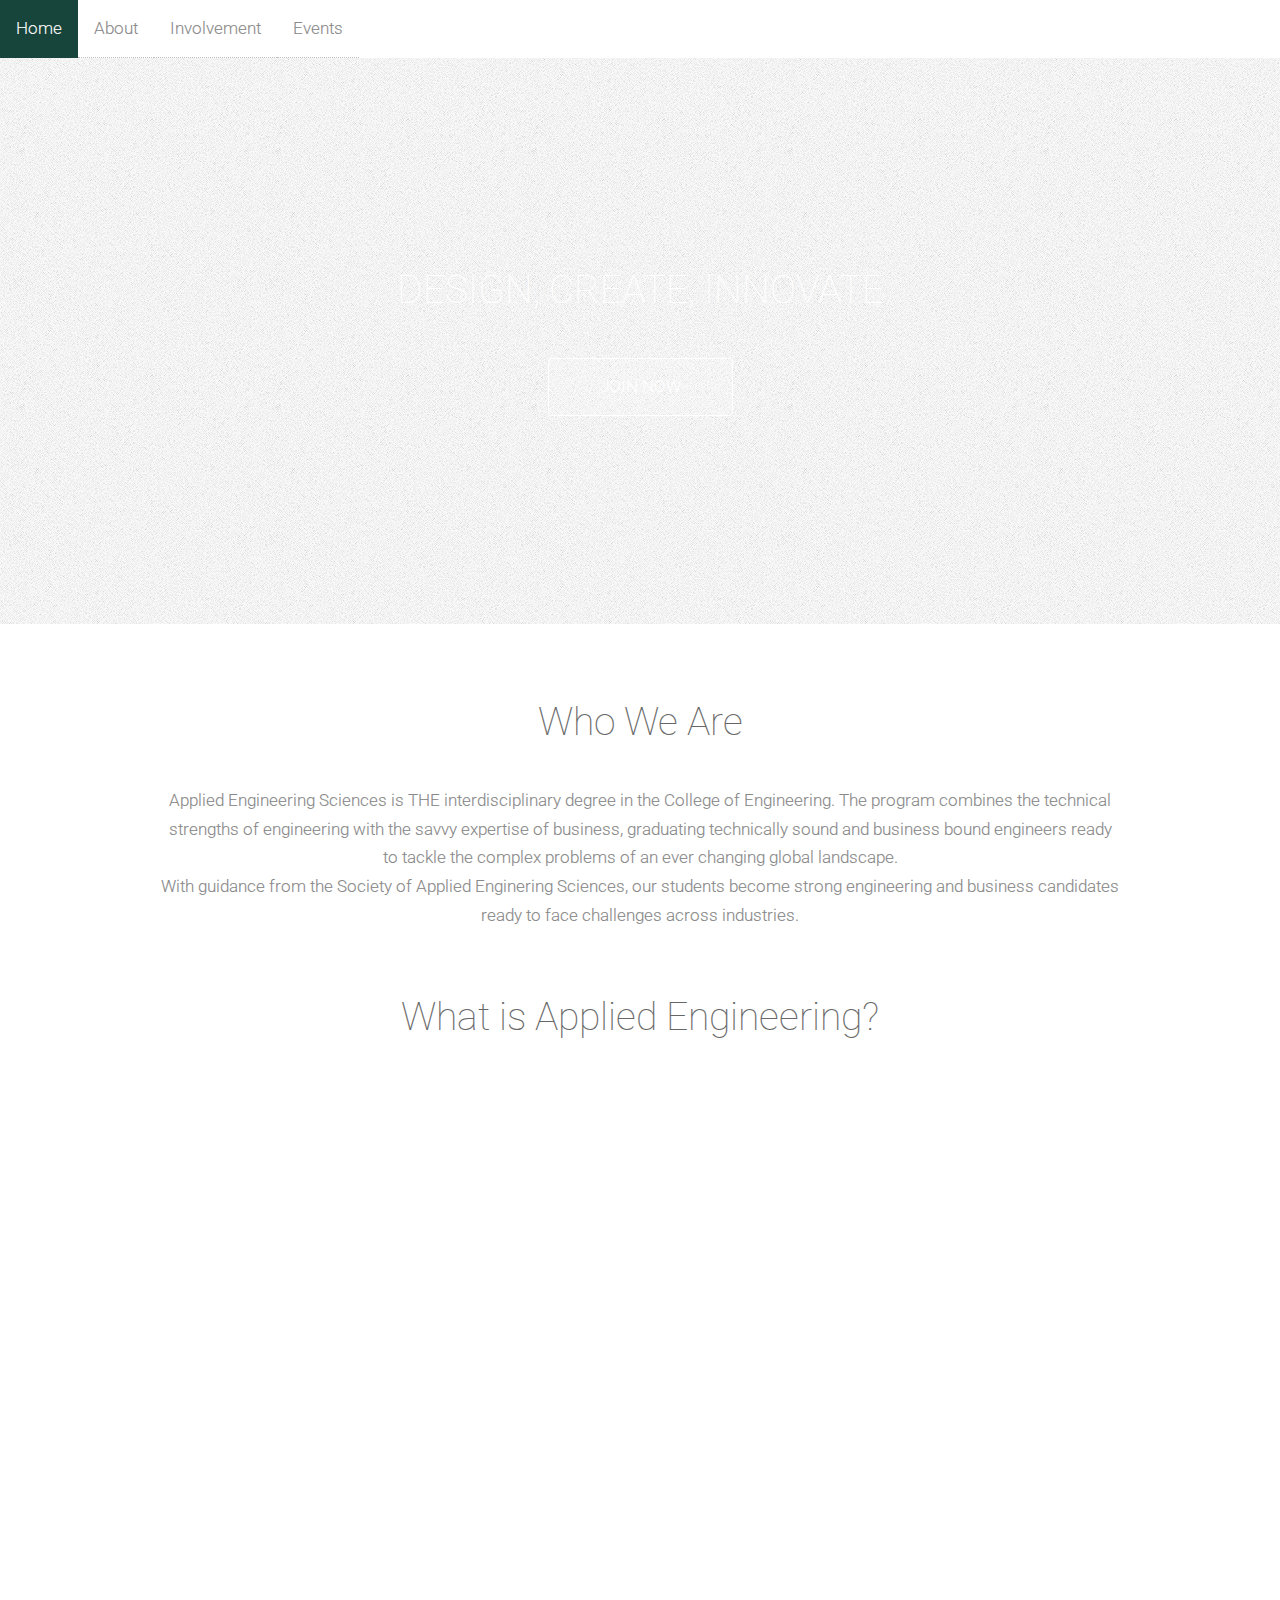
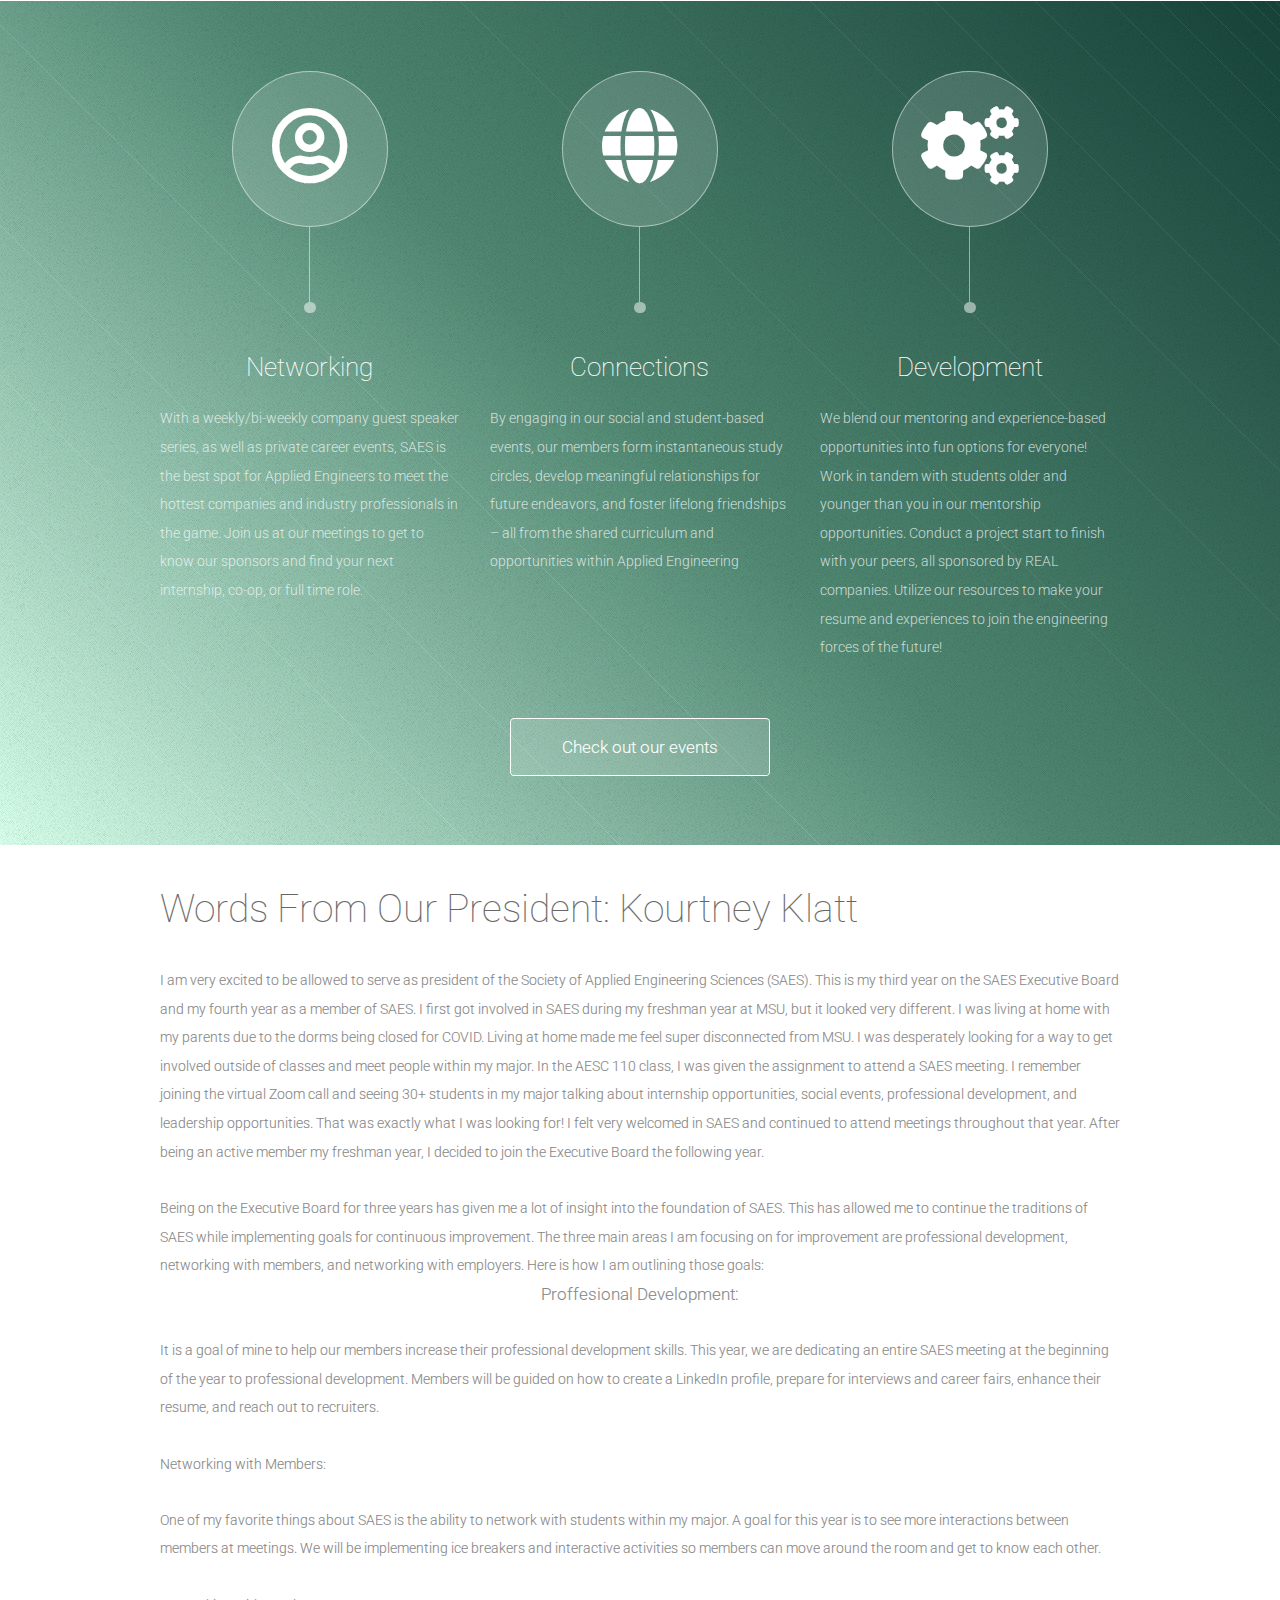
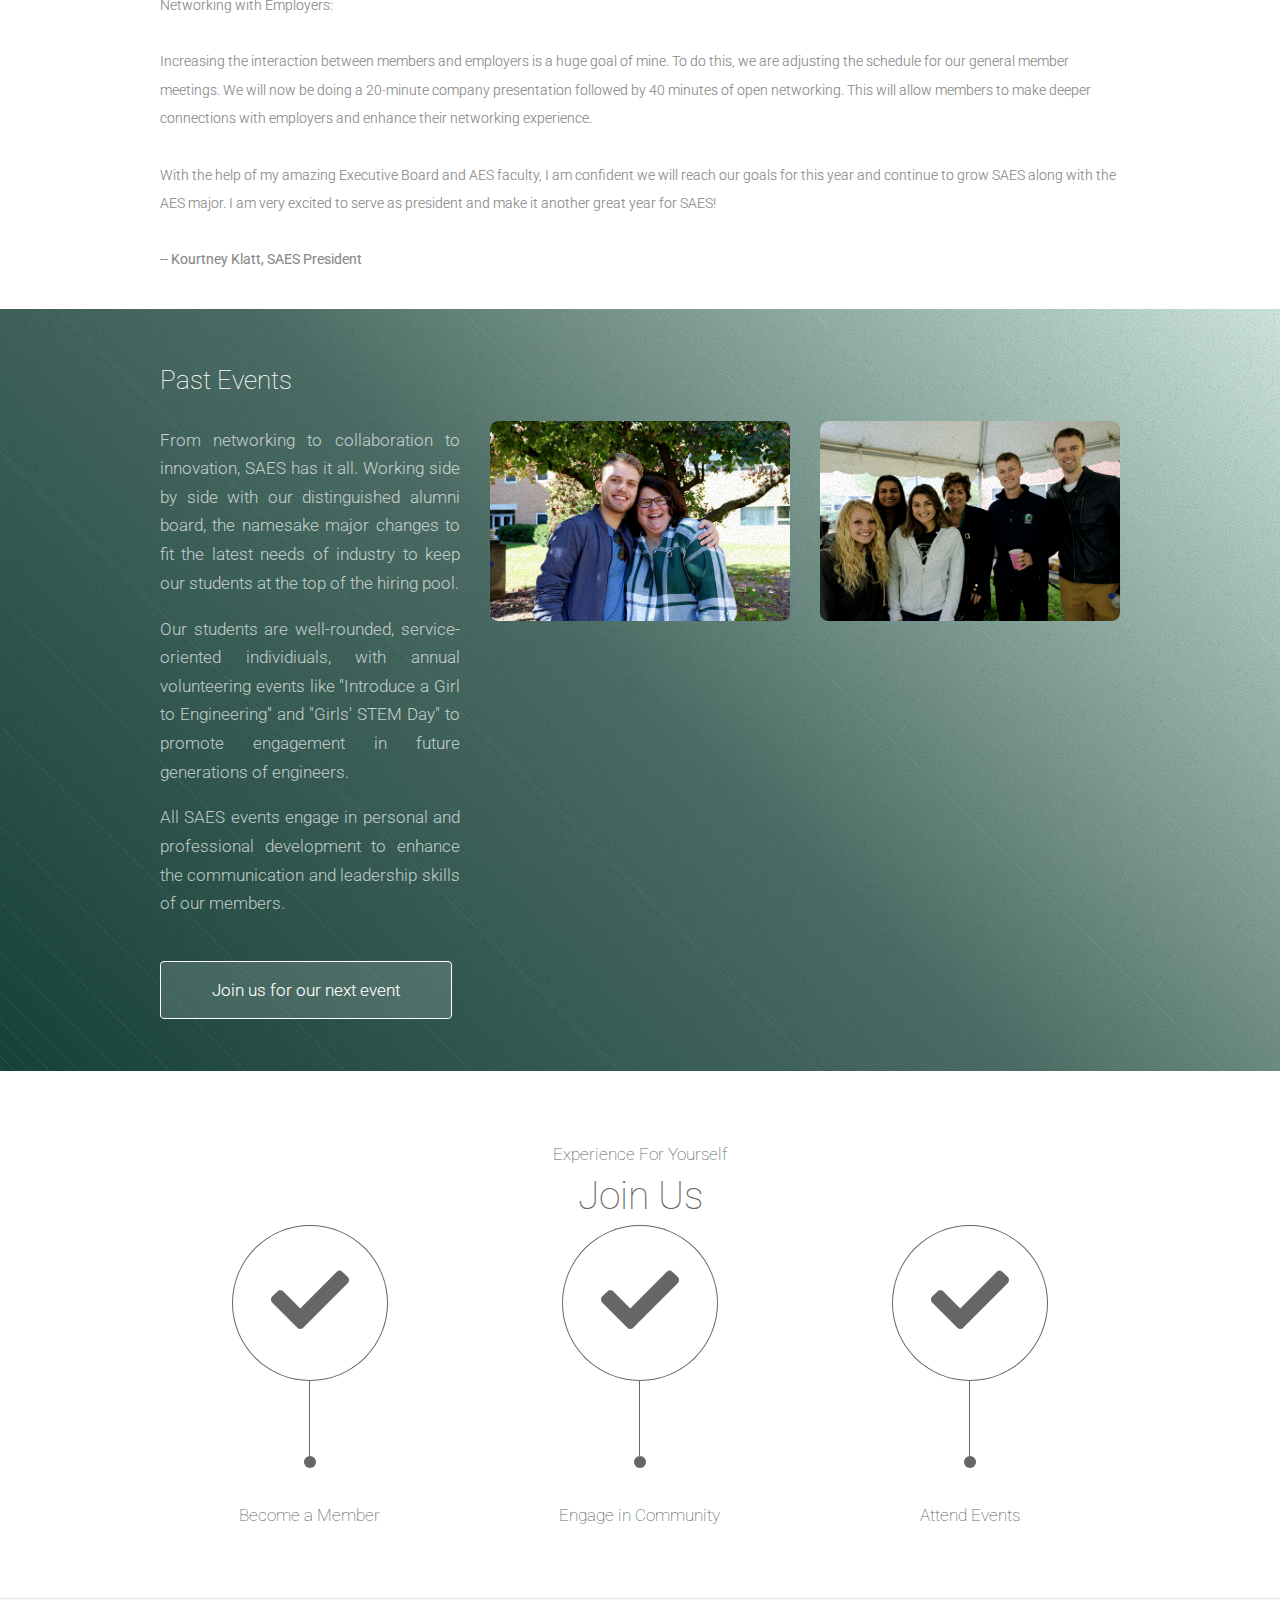
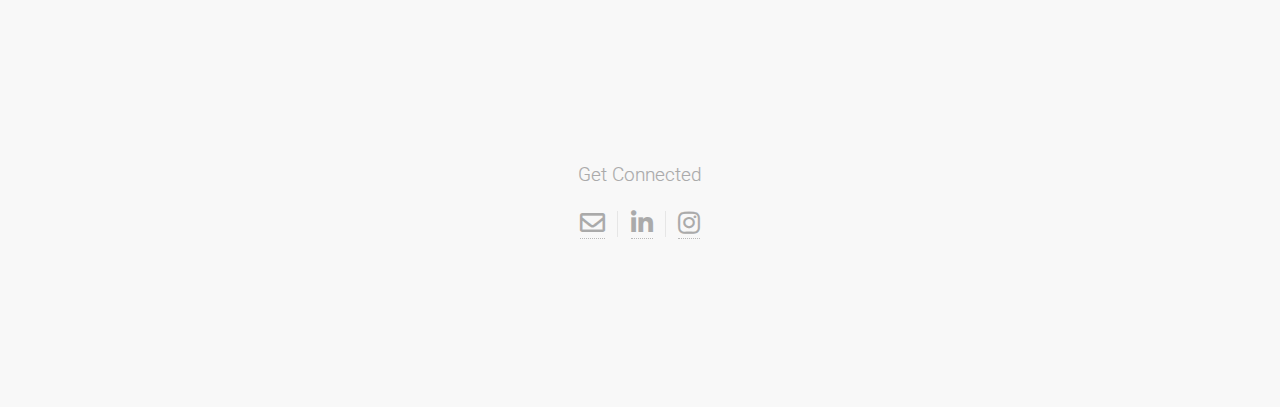
==== commit 74b718ab: "Working on that margin thing still" ====
--- a/index.html
+++ b/index.html
@@ -110,7 +110,7 @@
 
 						<p>Being on the Executive Board for three years has given me a lot of insight into the foundation of SAES. This has allowed me to continue the traditions of SAES while implementing goals for continuous improvement. The three main areas I am focusing on for improvement are professional development, networking with members, and networking with employers. Here is how I am outlining those goals: </p>
 						  
-						<div class="no-spacing">
+						<div style="margin-bottom: 0; margin-top: 0;"
 						<p>Proffesional Development:</p>
 							<p>It is a goal of mine to help our members increase their professional development skills. This year, we are dedicating an entire SAES meeting at the beginning of the year to professional development. Members will be guided on how to create a LinkedIn profile, prepare for interviews and career fairs, enhance their resume, and reach out to recruiters.</p>
 						<p>Networking with Members:</p>
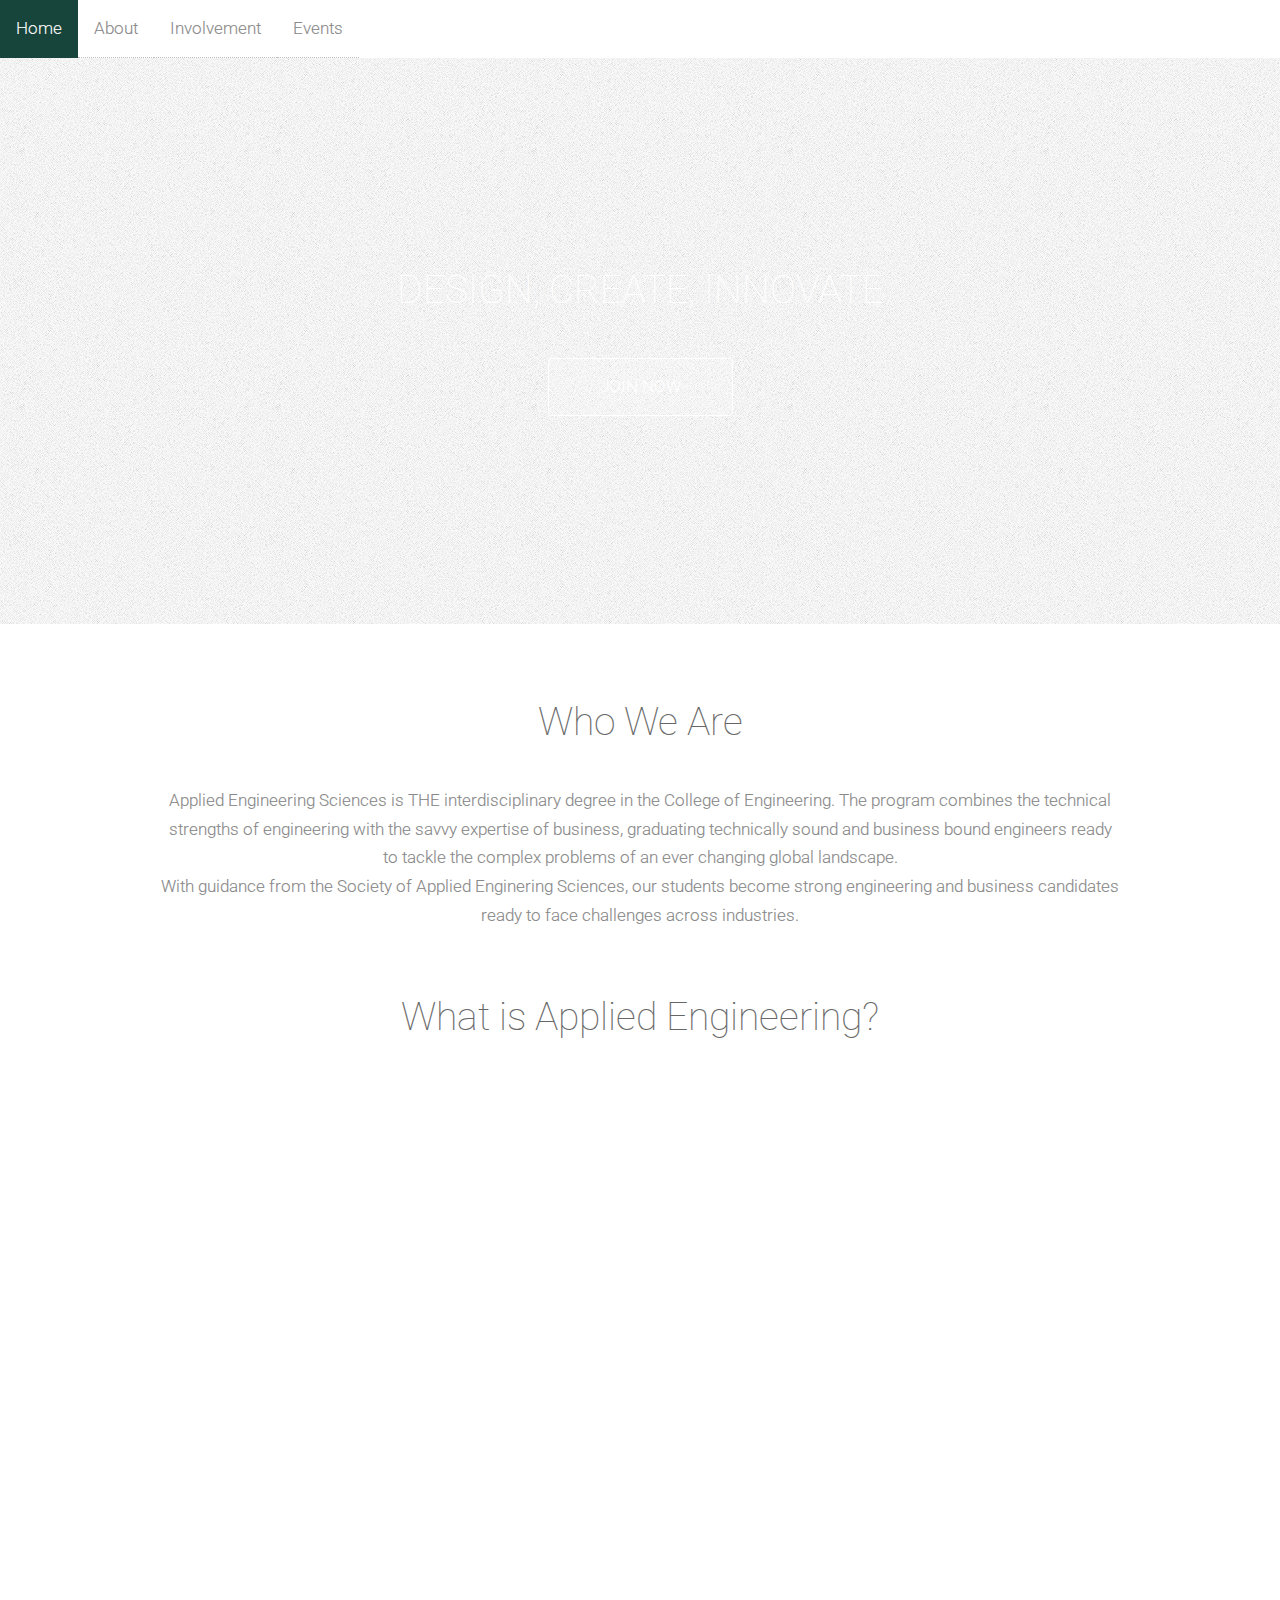
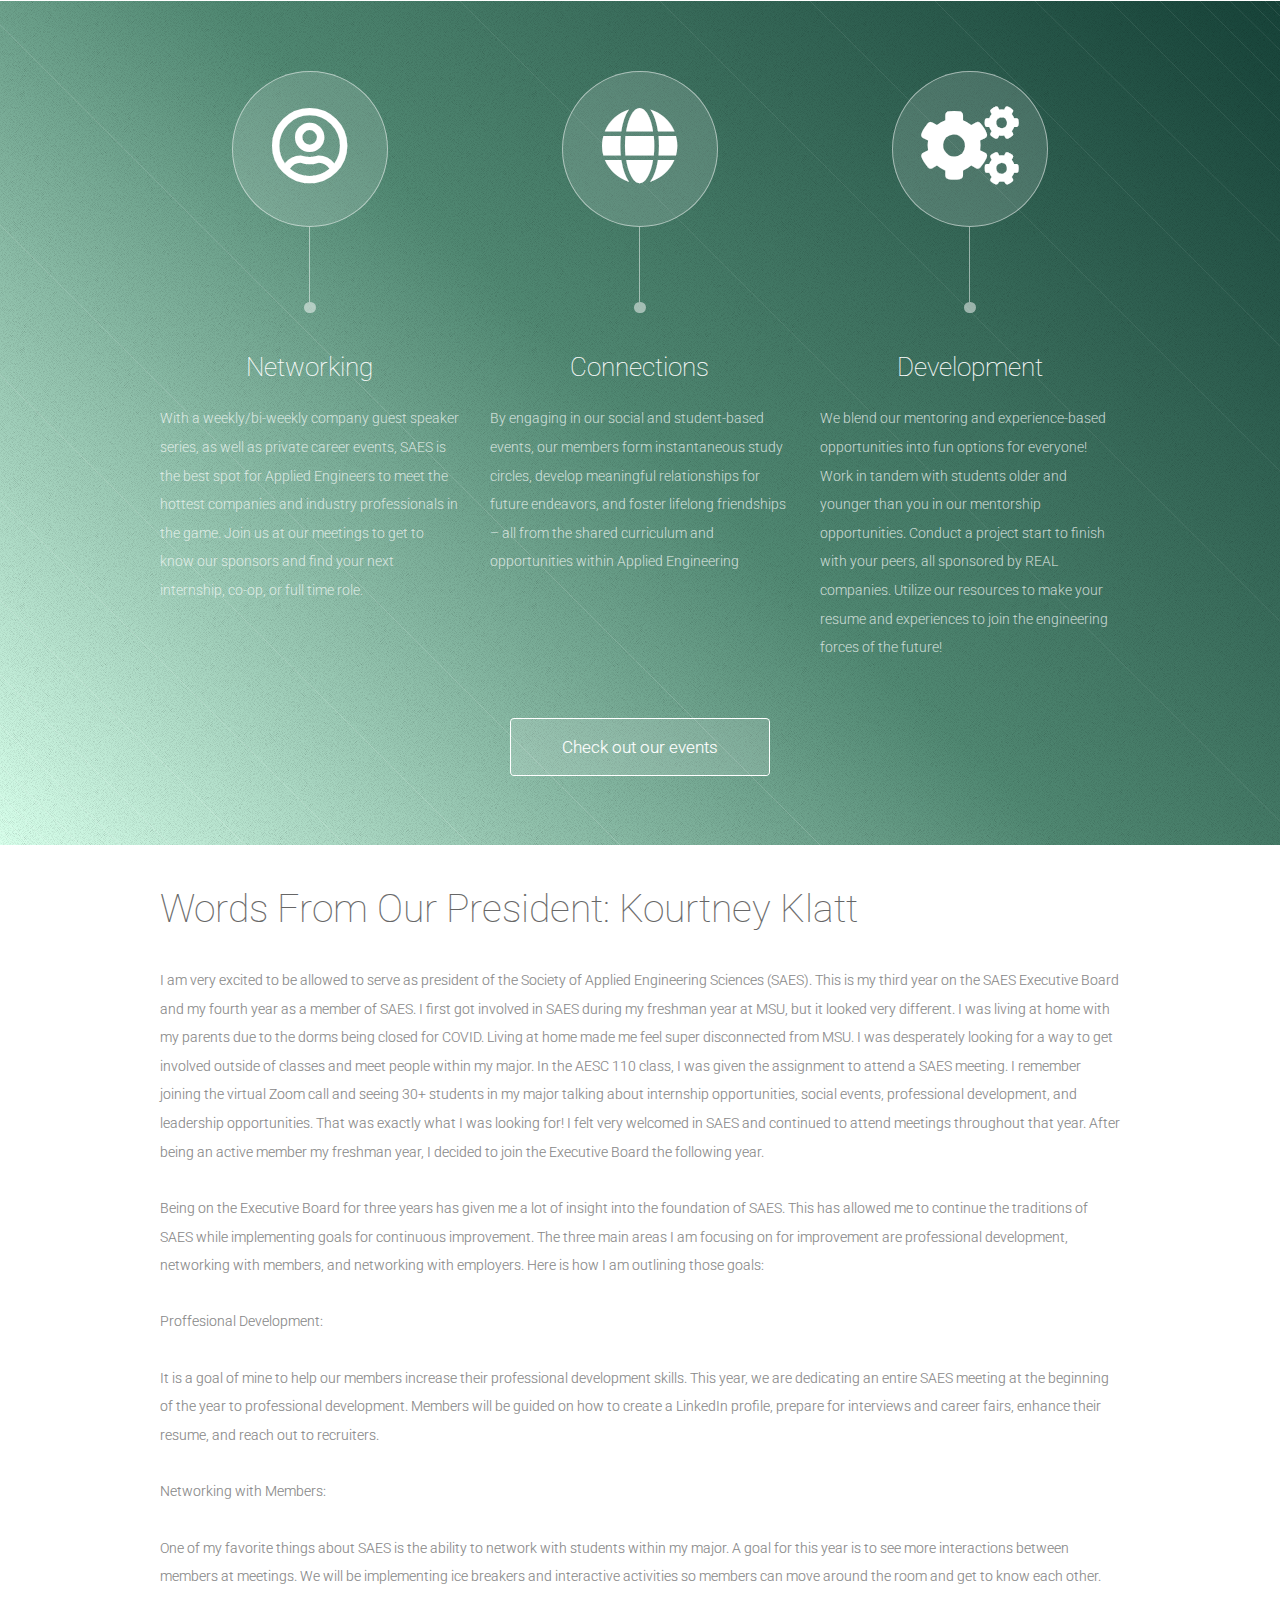
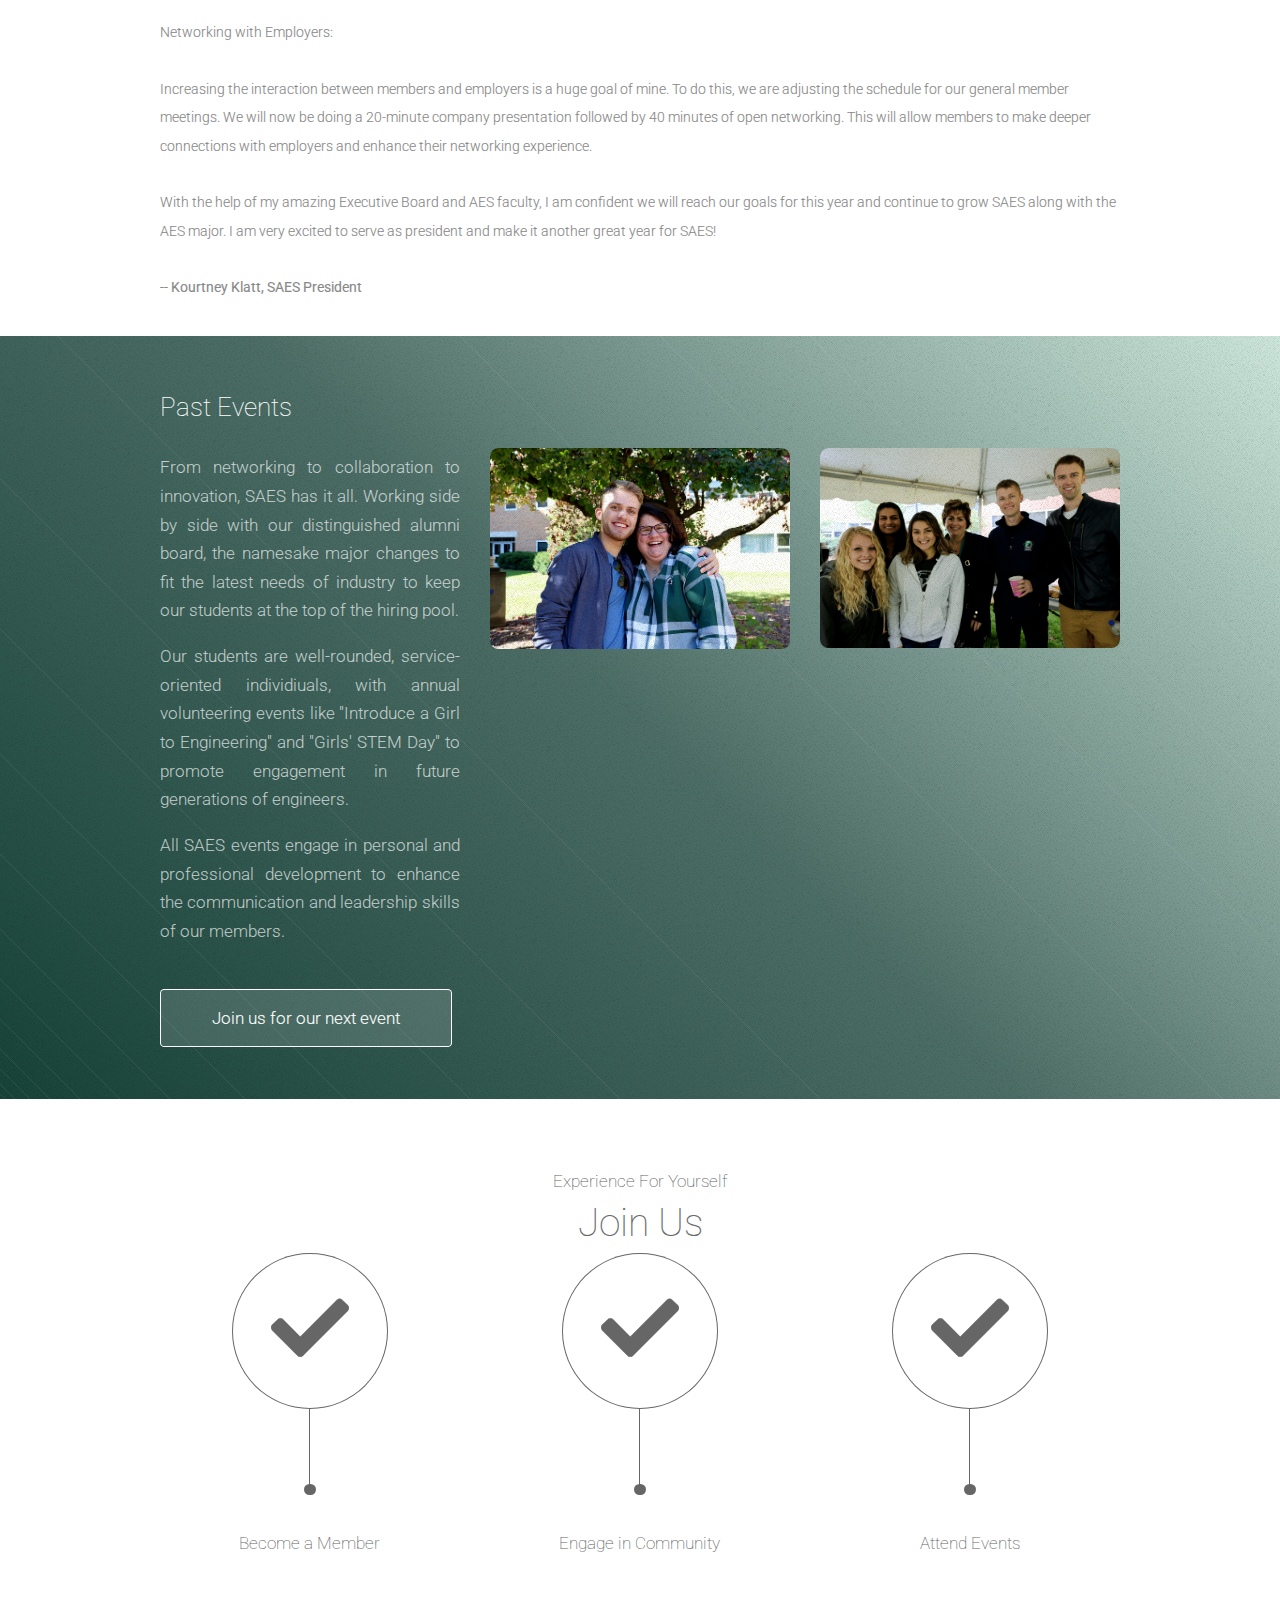
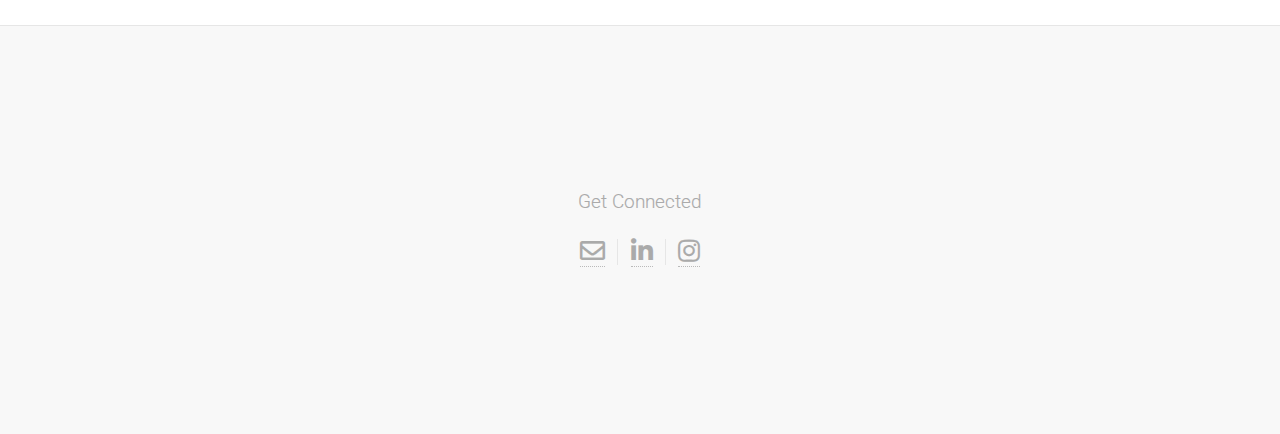
==== commit a535bf1d: "Final change to Pres letter" ====
--- a/index.html
+++ b/index.html
@@ -110,14 +110,12 @@
 
 						<p>Being on the Executive Board for three years has given me a lot of insight into the foundation of SAES. This has allowed me to continue the traditions of SAES while implementing goals for continuous improvement. The three main areas I am focusing on for improvement are professional development, networking with members, and networking with employers. Here is how I am outlining those goals: </p>
 						  
-						<div style="margin-bottom: 0; margin-top: 0;"
 						<p>Proffesional Development:</p>
 							<p>It is a goal of mine to help our members increase their professional development skills. This year, we are dedicating an entire SAES meeting at the beginning of the year to professional development. Members will be guided on how to create a LinkedIn profile, prepare for interviews and career fairs, enhance their resume, and reach out to recruiters.</p>
 						<p>Networking with Members:</p>
 							<p>One of my favorite things about SAES is the ability to network with students within my major. A goal for this year is to see more interactions between members at meetings. We will be implementing ice breakers and interactive activities so members can move around the room and get to know each other.</p>
 						<p>Networking with Employers:</p>
 							<p>Increasing the interaction between members and employers is a huge goal of mine. To do this, we are adjusting the schedule for our general member meetings. We will now be doing a 20-minute company presentation followed by 40 minutes of open networking. This will allow members to make deeper connections with employers and enhance their networking experience.</p>
-						</div>
 						<p>With the help of my amazing Executive Board and AES faculty, I am confident we will reach our goals for this year and continue to grow SAES along with the AES major. I am very excited to serve as president and make it another great year for SAES!</p>
 						<p><strong>-- Kourtney Klatt, SAES President</strong></p>
 					</div>
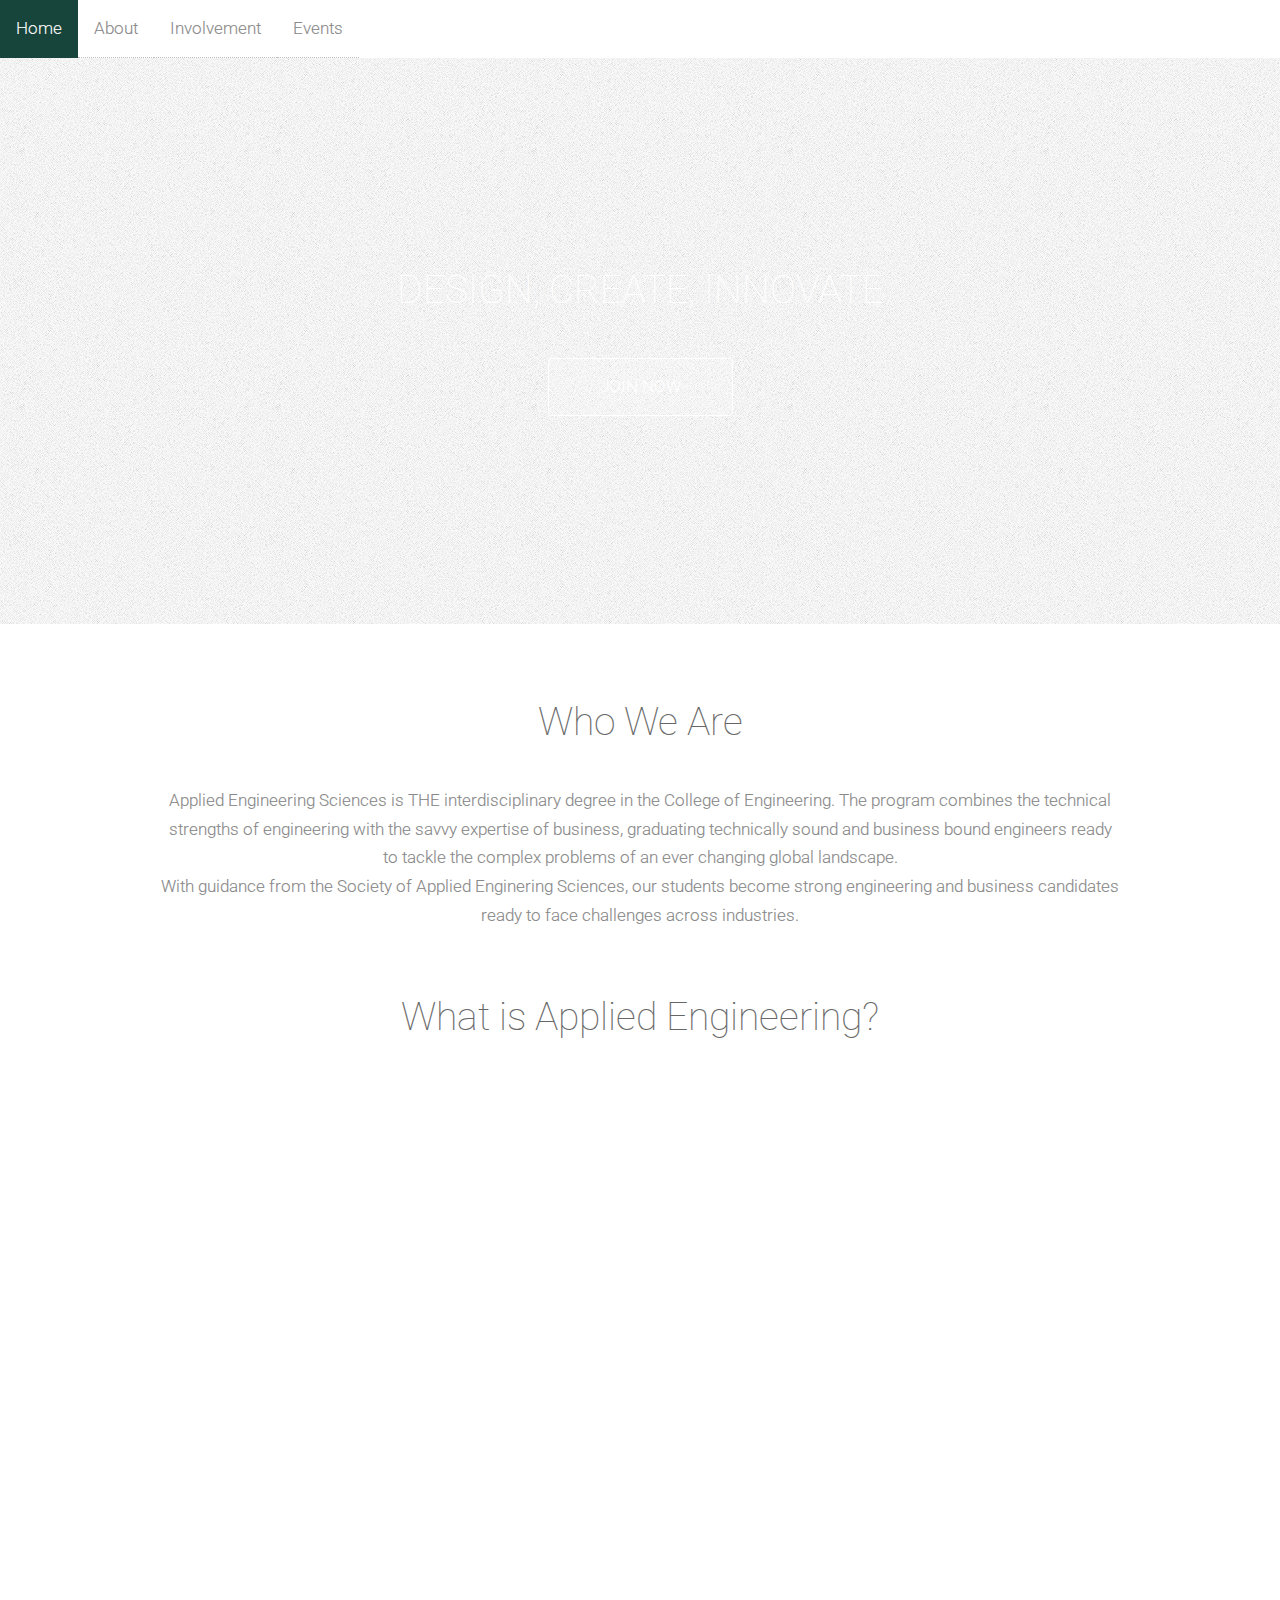
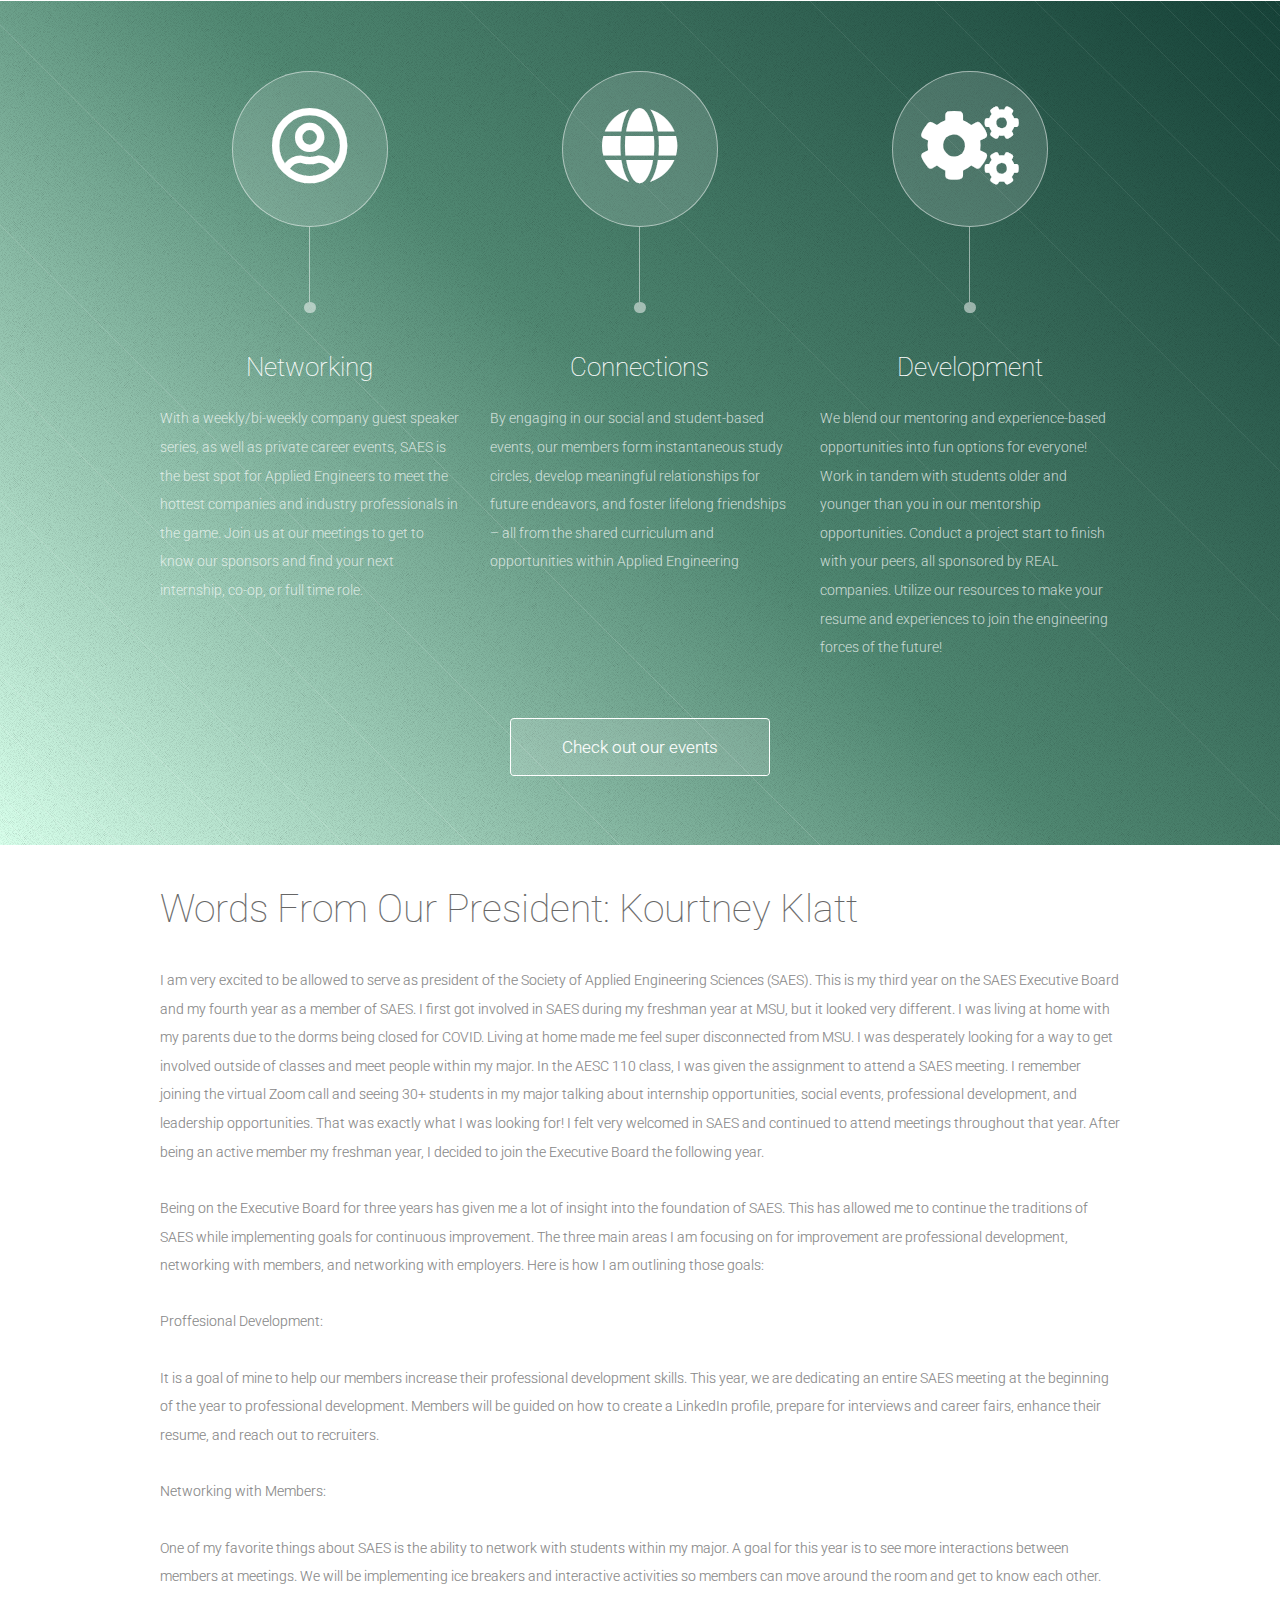
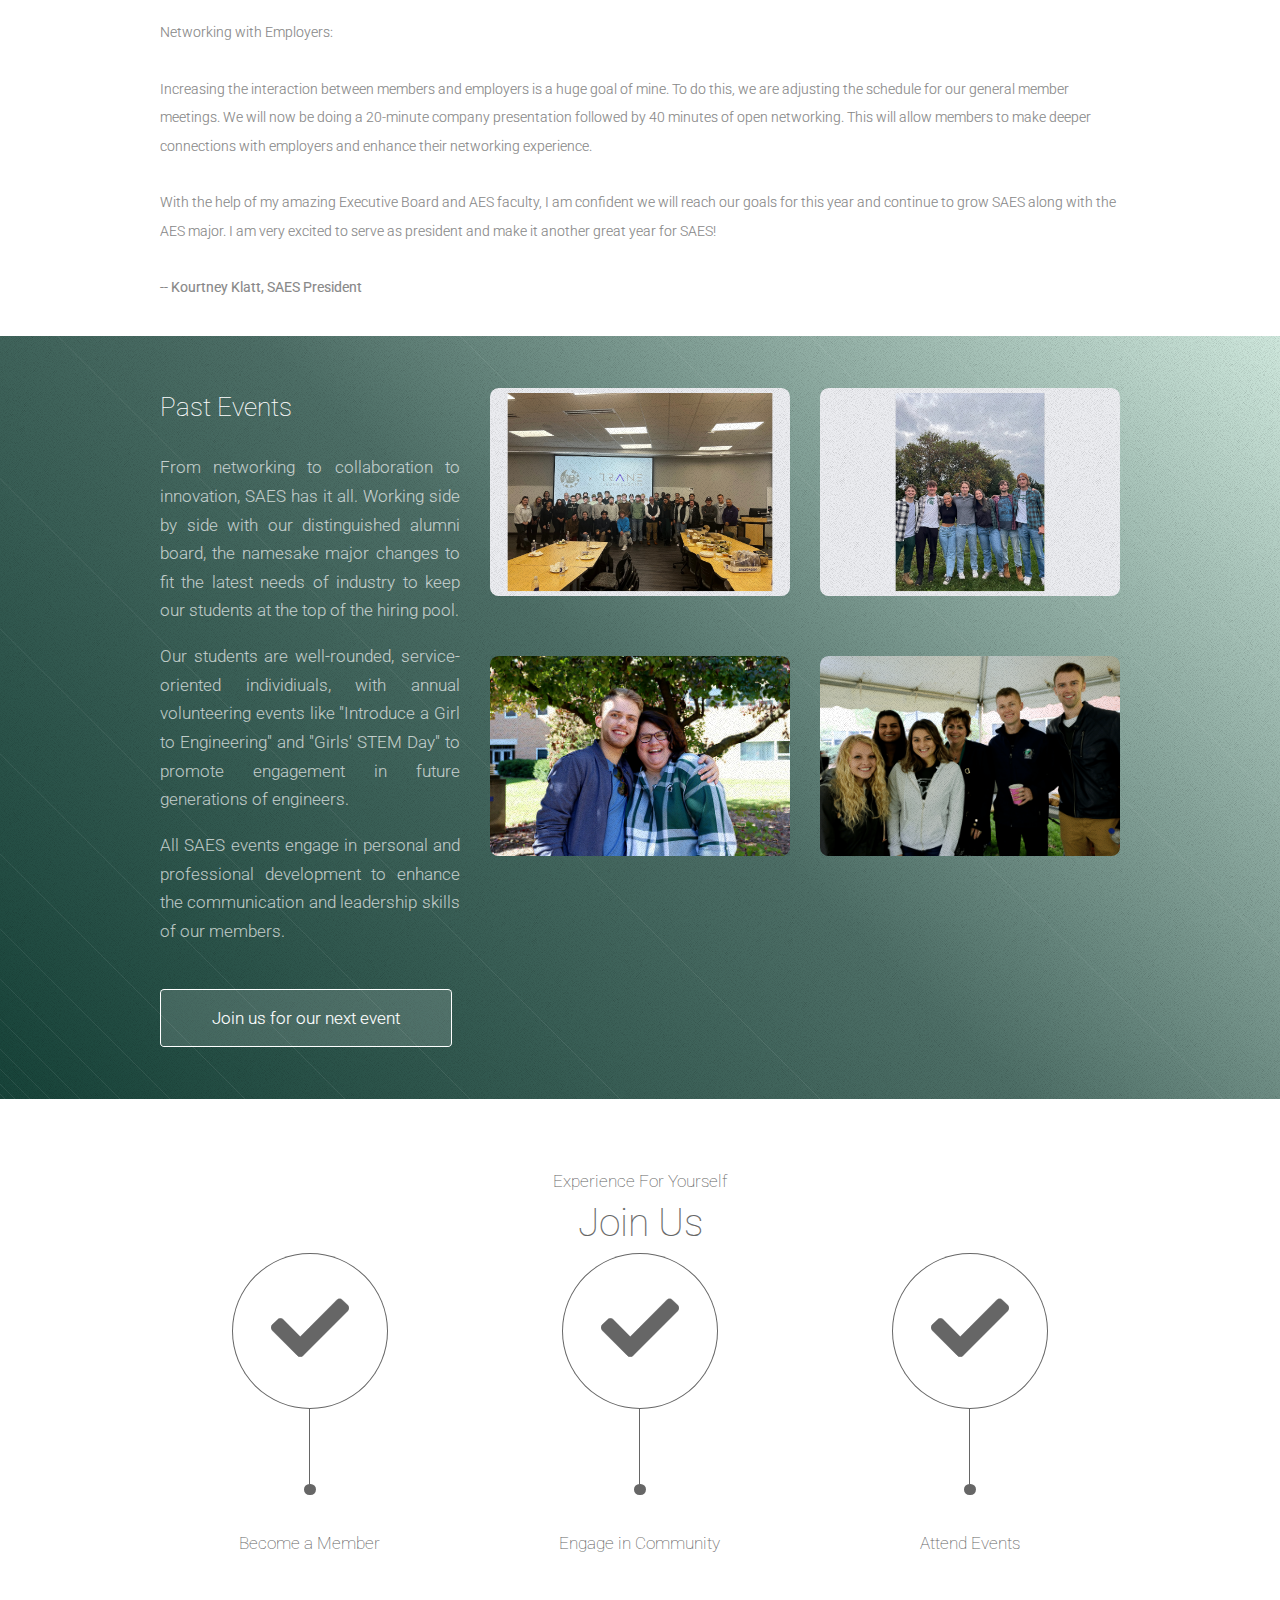
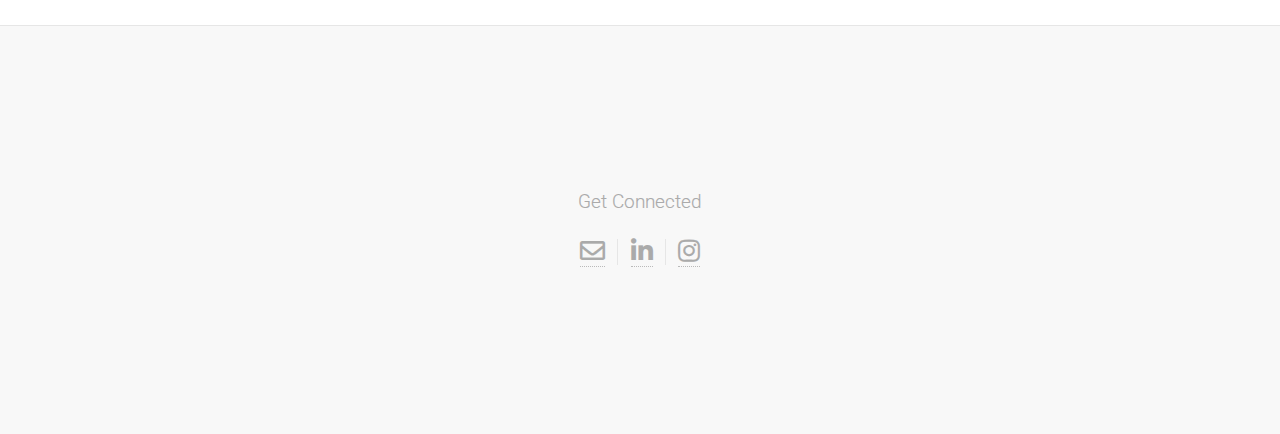
==== commit 4d41d297: "Update index.html" ====
--- a/index.html
+++ b/index.html
@@ -141,9 +141,9 @@
 							</div>
 							<div class="col-8 col-12-narrow">
 								<div class="row">
-									<div class="col-6"><a class="image fit"><img src="images/F22Meet.png" alt="" /></a></div>
-									<div class="col-6"><a class="image fit"><img src="images/GSD1.png" alt="" /></a></div>
-									<div class="col-6"><a class="image fit"><img src="images/S22Bd.png" alt="" /></a></div>
+									<div class="col-6"><a class="image fit"><img src="images/GMM Trane 2024.png" alt="" /></a></div>
+									<div class="col-6"><a class="image fit"><img src="images/2023 hayride pic.png" alt="" /></a></div>
+									<div class="col-6"><a class="image fit"><img src="images/corporate visit 2024.JPG" alt="" /></a></div>
 									<div class="col-6"><a class="image fit"><img src="images/Google.png" alt="" /></a></div>
 									<div class="col-6"><a class="image fit"><img src="images/F17Bd.png" alt="" /></a></div>
 									<div class="col-6"><a class="image fit"><img src="images/Net.png" alt="" /></a></div>
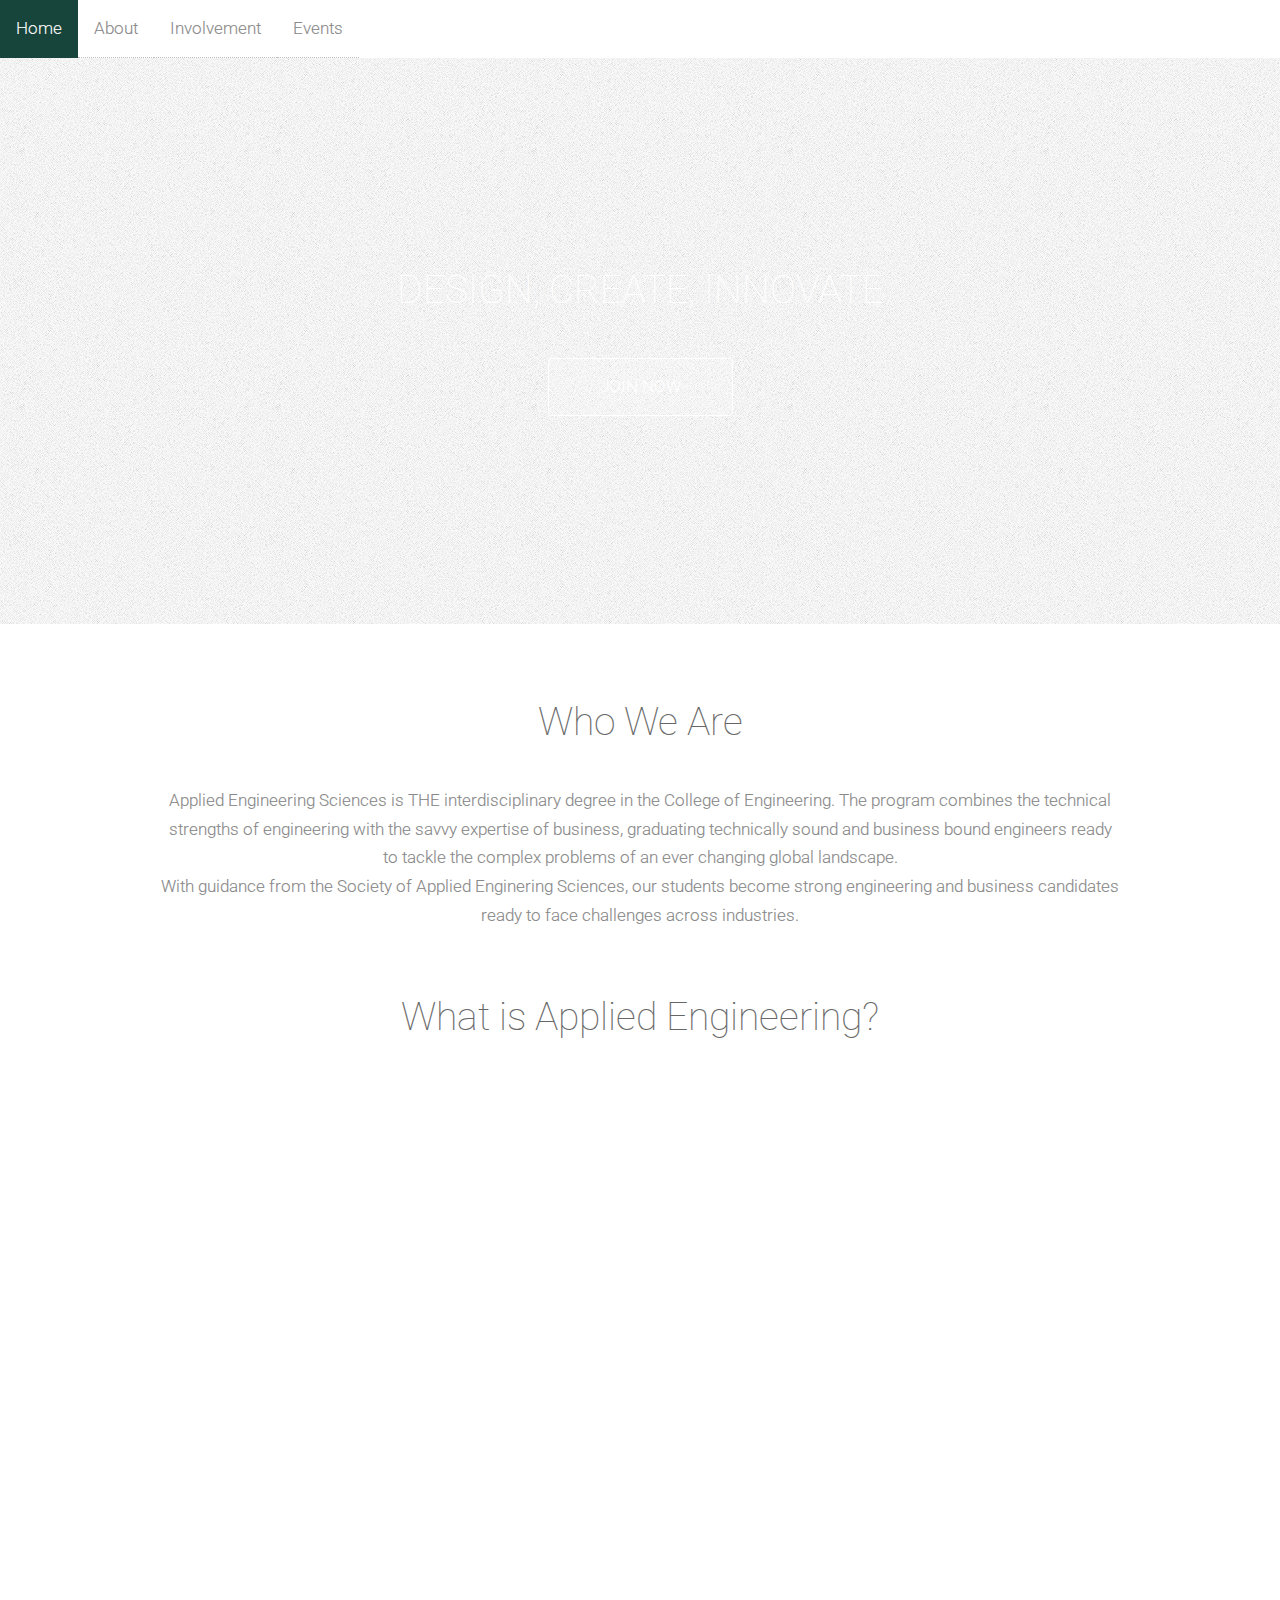
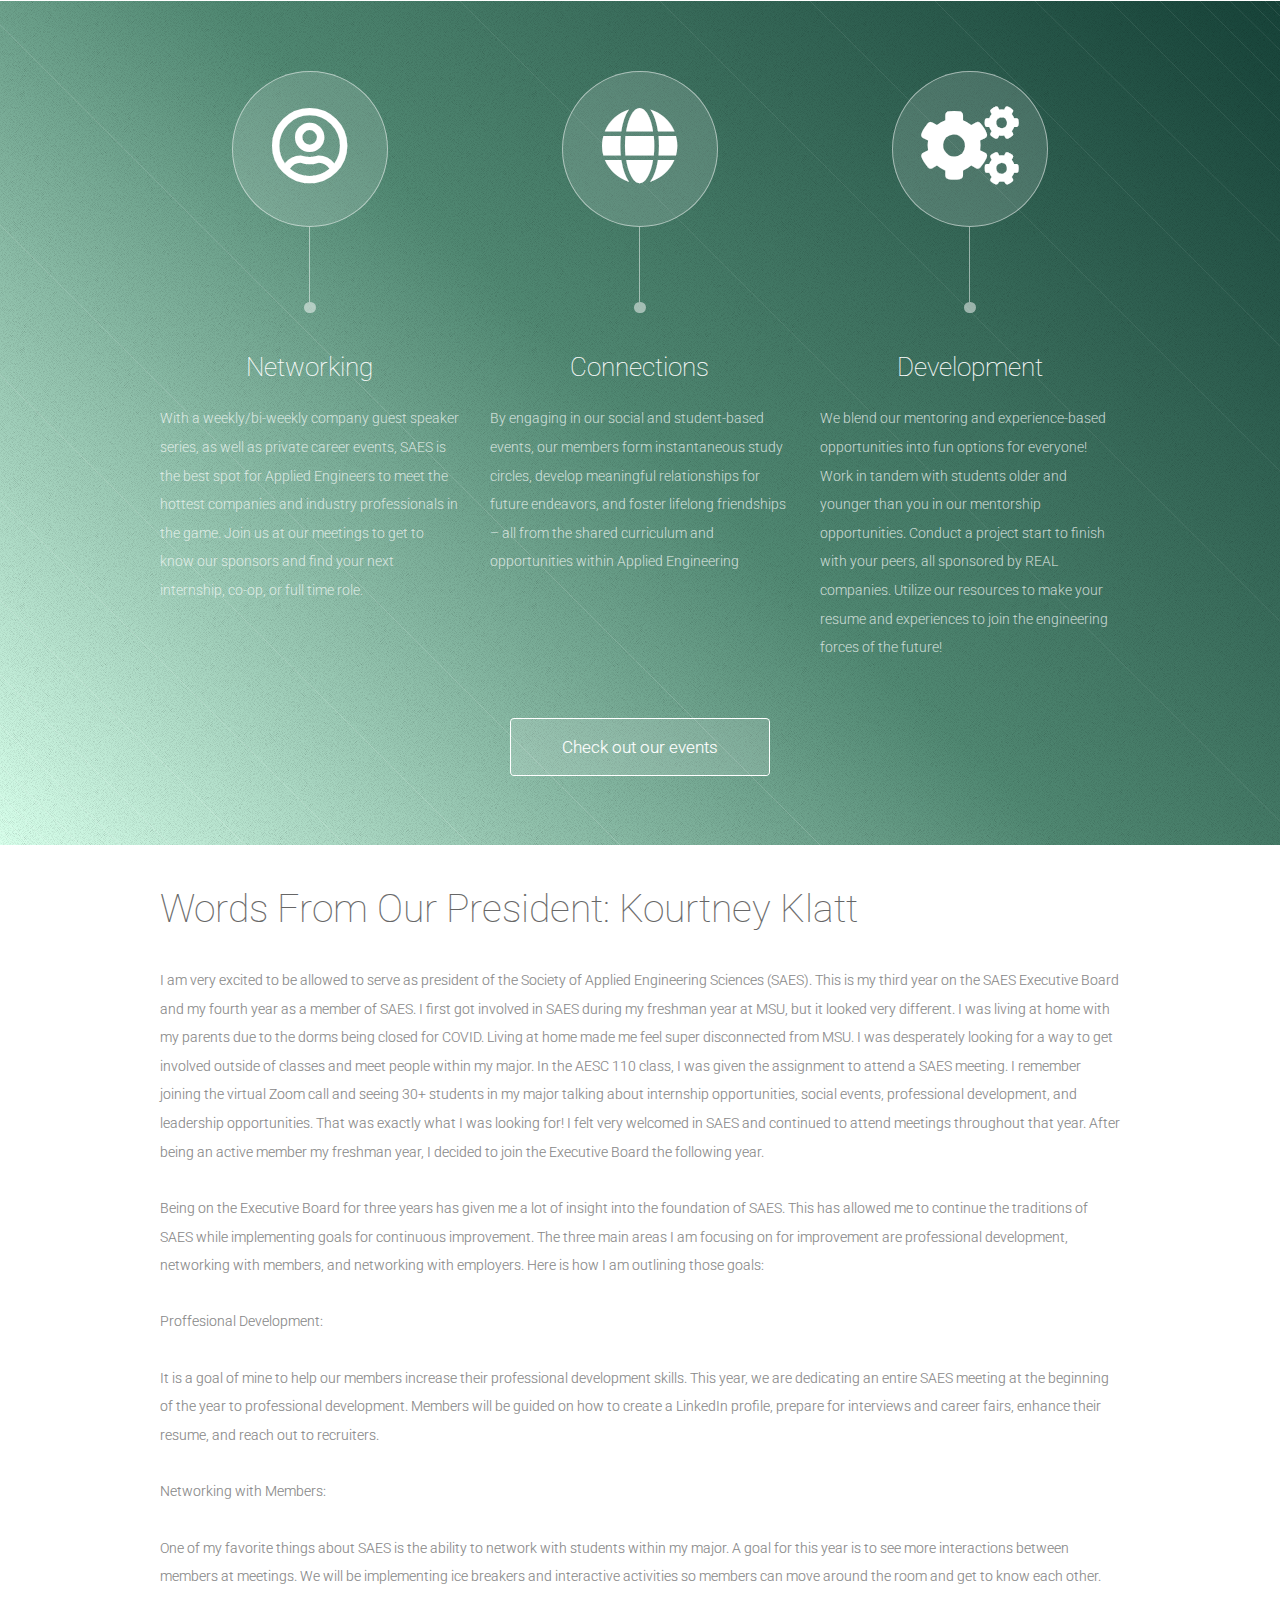
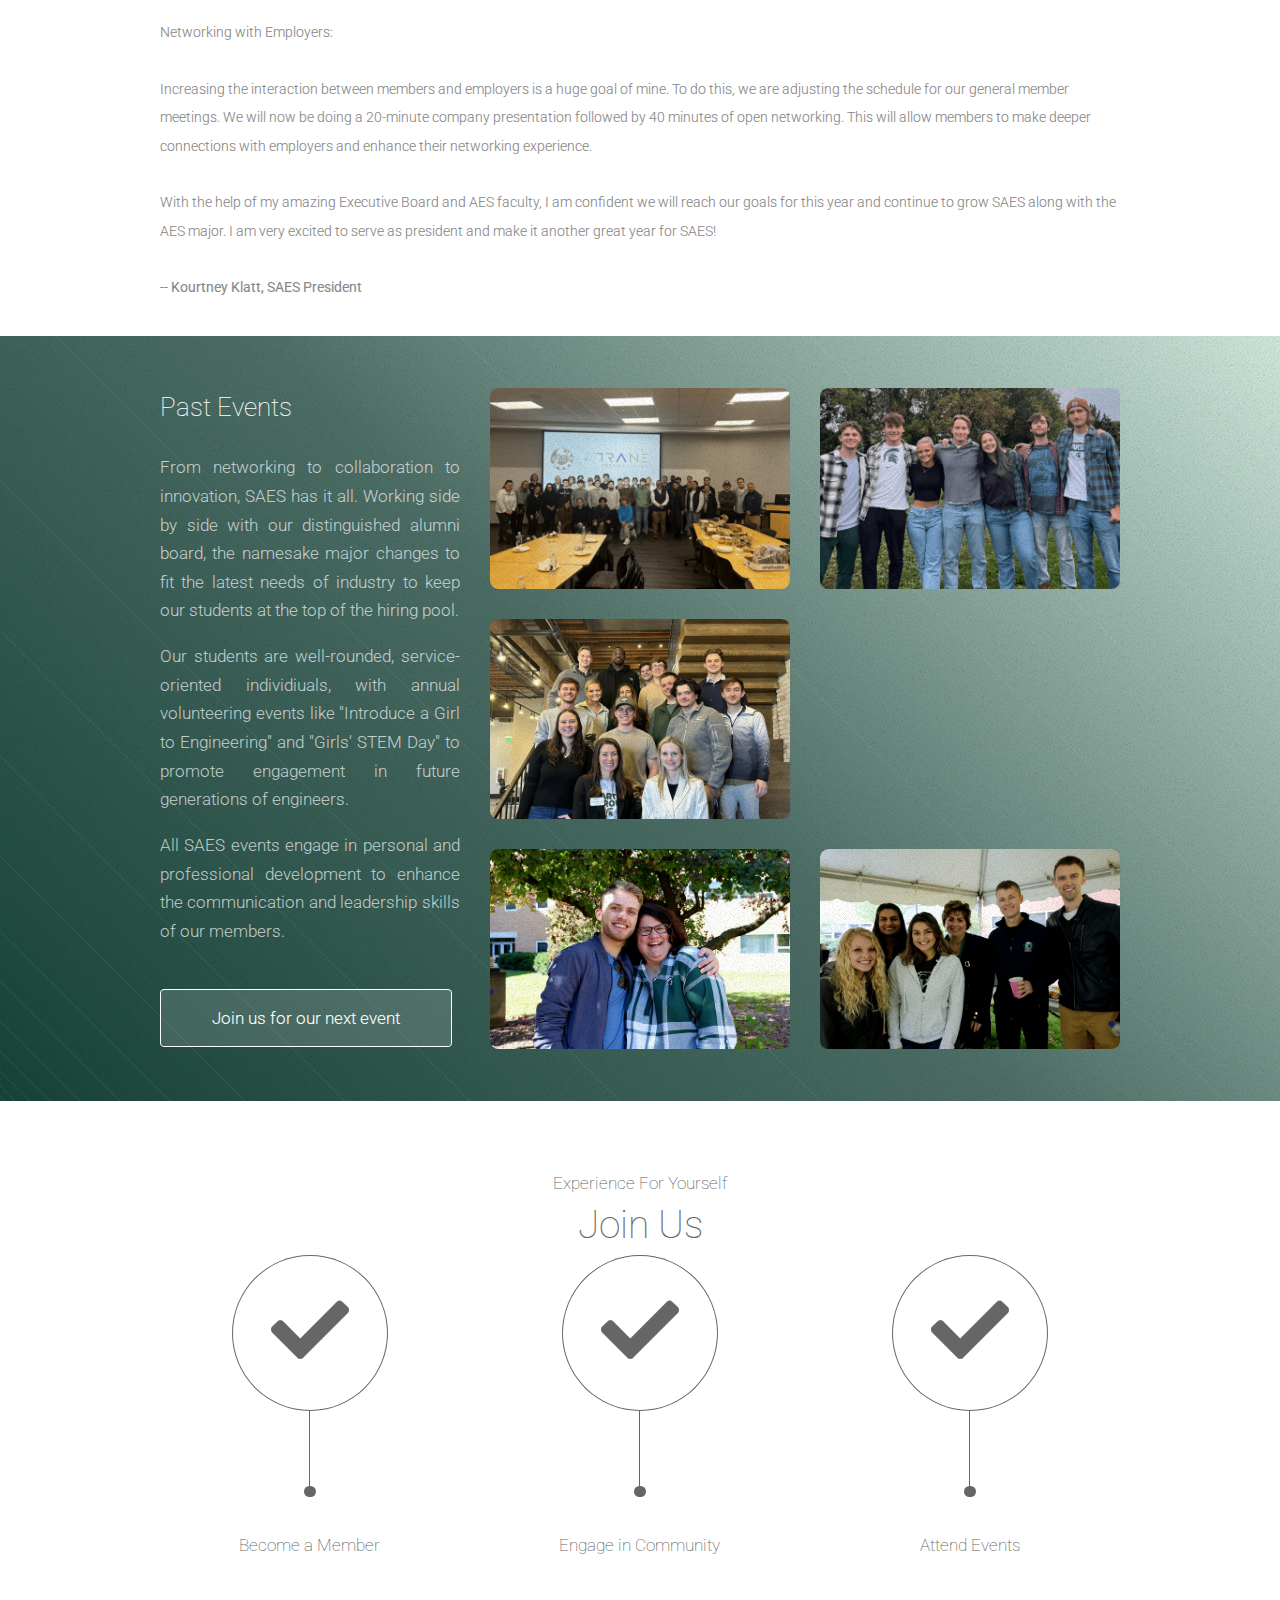
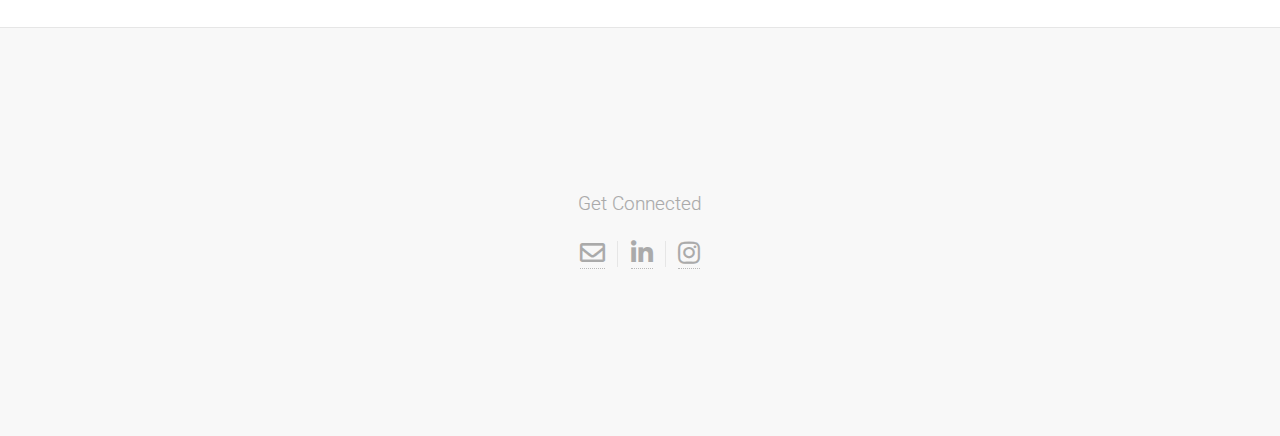
==== commit fb3e0db5: "Update index.html" ====
--- a/index.html
+++ b/index.html
@@ -141,9 +141,9 @@
 							</div>
 							<div class="col-8 col-12-narrow">
 								<div class="row">
-									<div class="col-6"><a class="image fit"><img src="images/GMM Trane 2024.png" alt="" /></a></div>
-									<div class="col-6"><a class="image fit"><img src="images/2023 hayride pic.png" alt="" /></a></div>
-									<div class="col-6"><a class="image fit"><img src="images/corporate visit 2024.JPG" alt="" /></a></div>
+									<div class="col-6"><a class="image fit"><img src="images/GMM Trane 2024 (2).png" alt="" /></a></div>
+									<div class="col-6"><a class="image fit"><img src="images/2023 hayride pic (2).png" alt="" /></a></div>
+									<div class="col-6"><a class="image fit"><img src="images/corporate visit 2024 (2).jpg" alt="" /></a></div>
 									<div class="col-6"><a class="image fit"><img src="images/Google.png" alt="" /></a></div>
 									<div class="col-6"><a class="image fit"><img src="images/F17Bd.png" alt="" /></a></div>
 									<div class="col-6"><a class="image fit"><img src="images/Net.png" alt="" /></a></div>
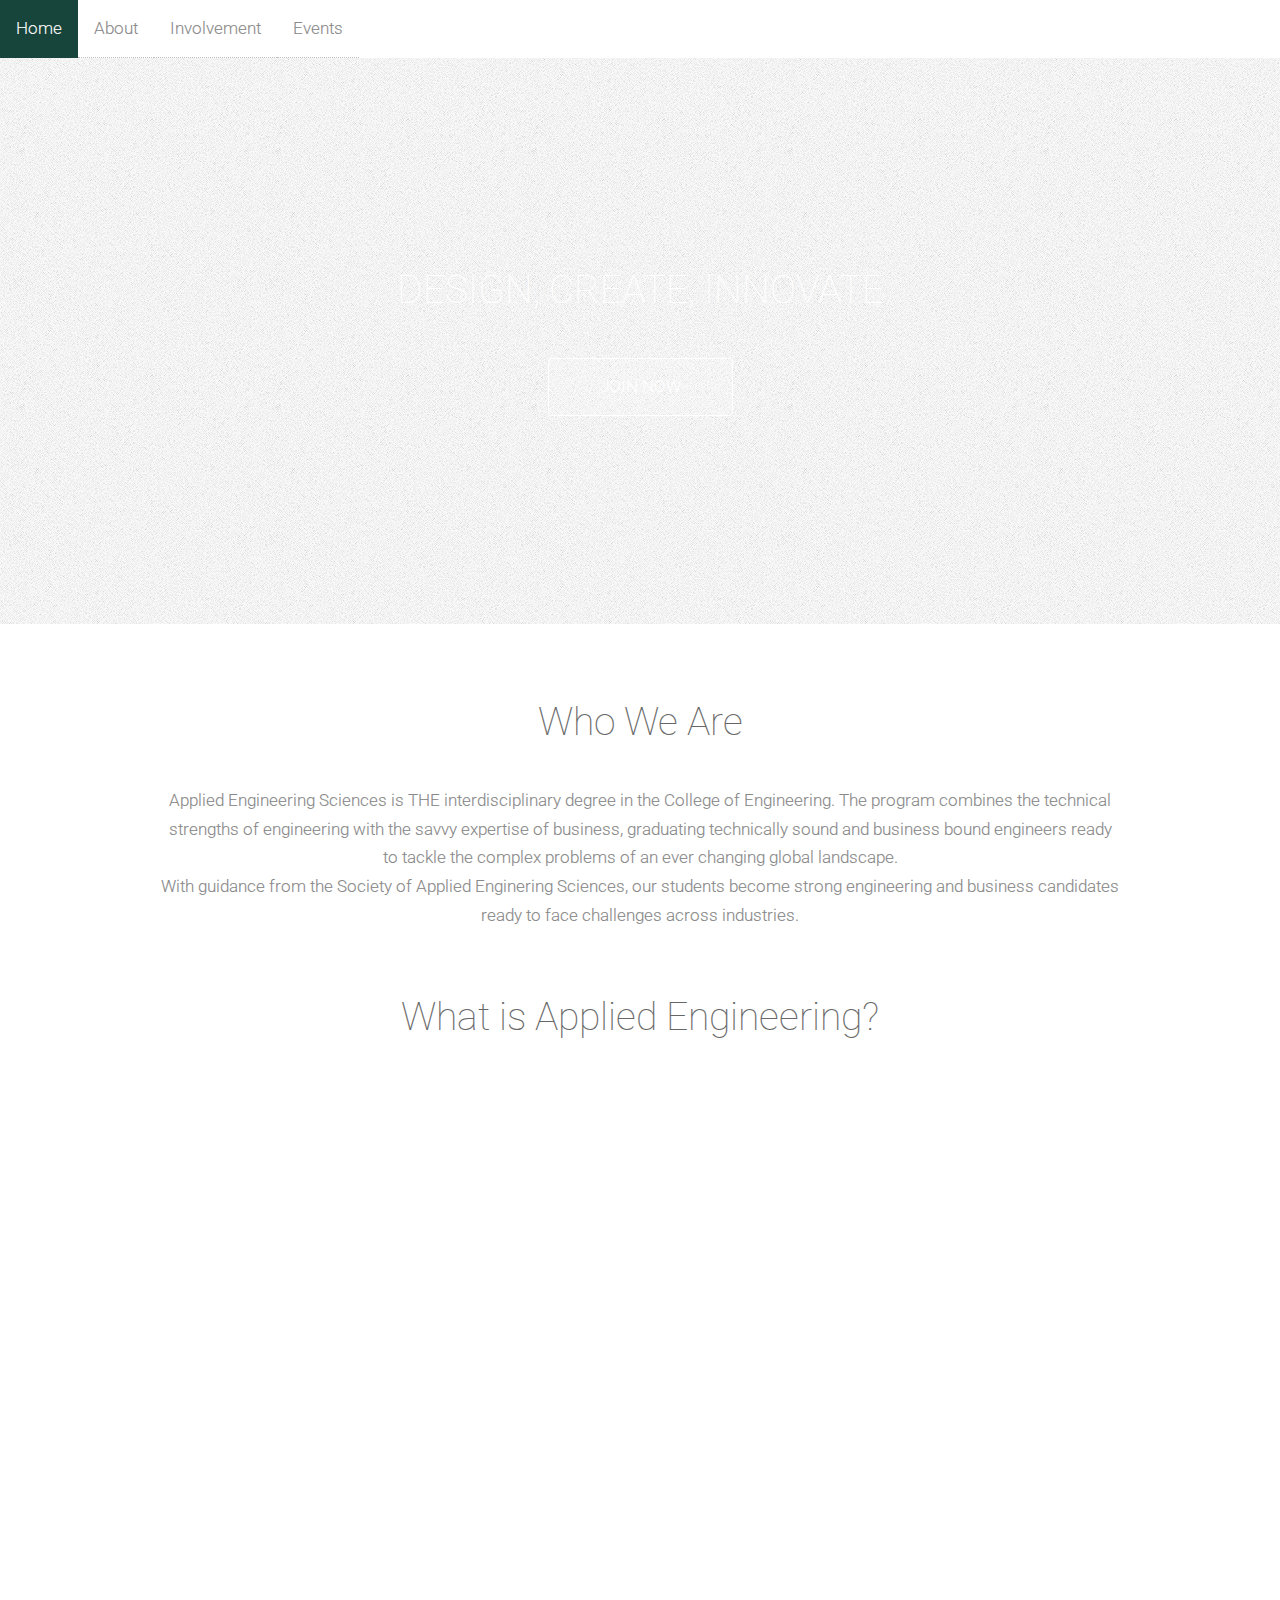
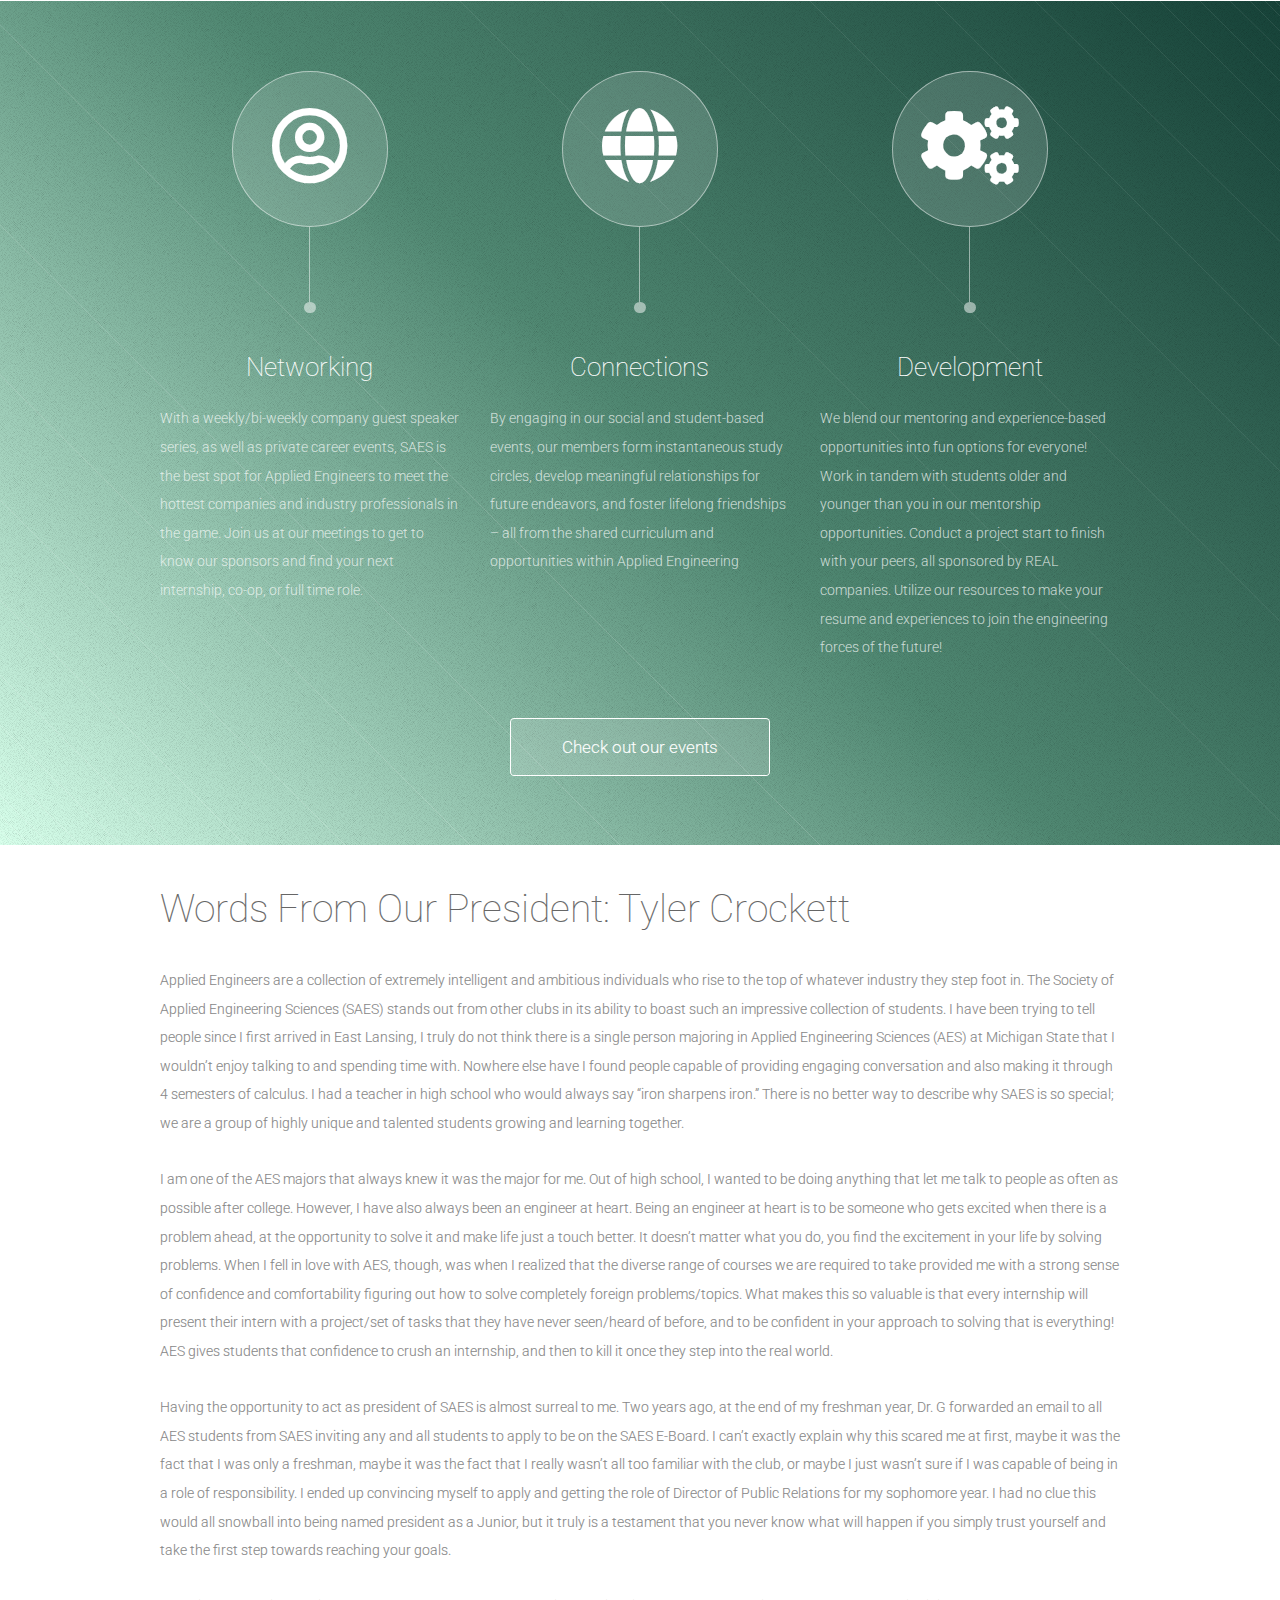
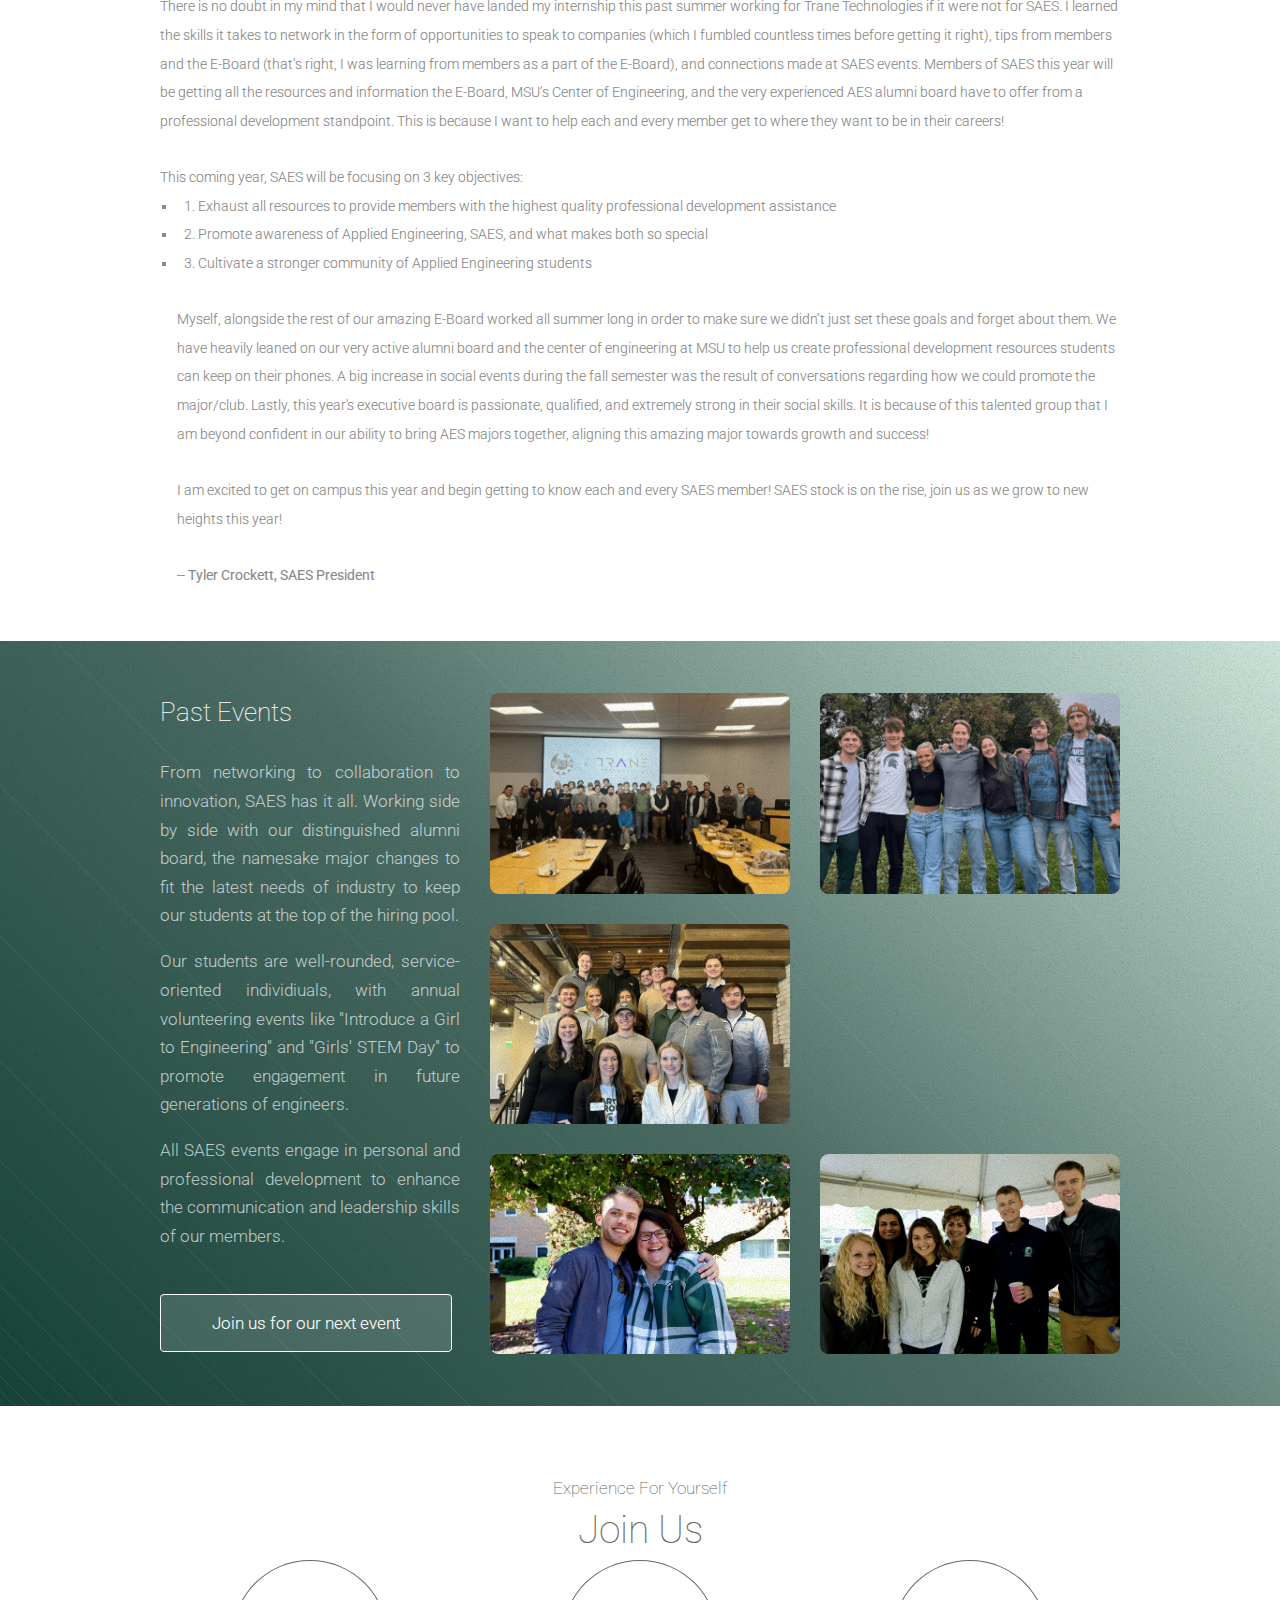
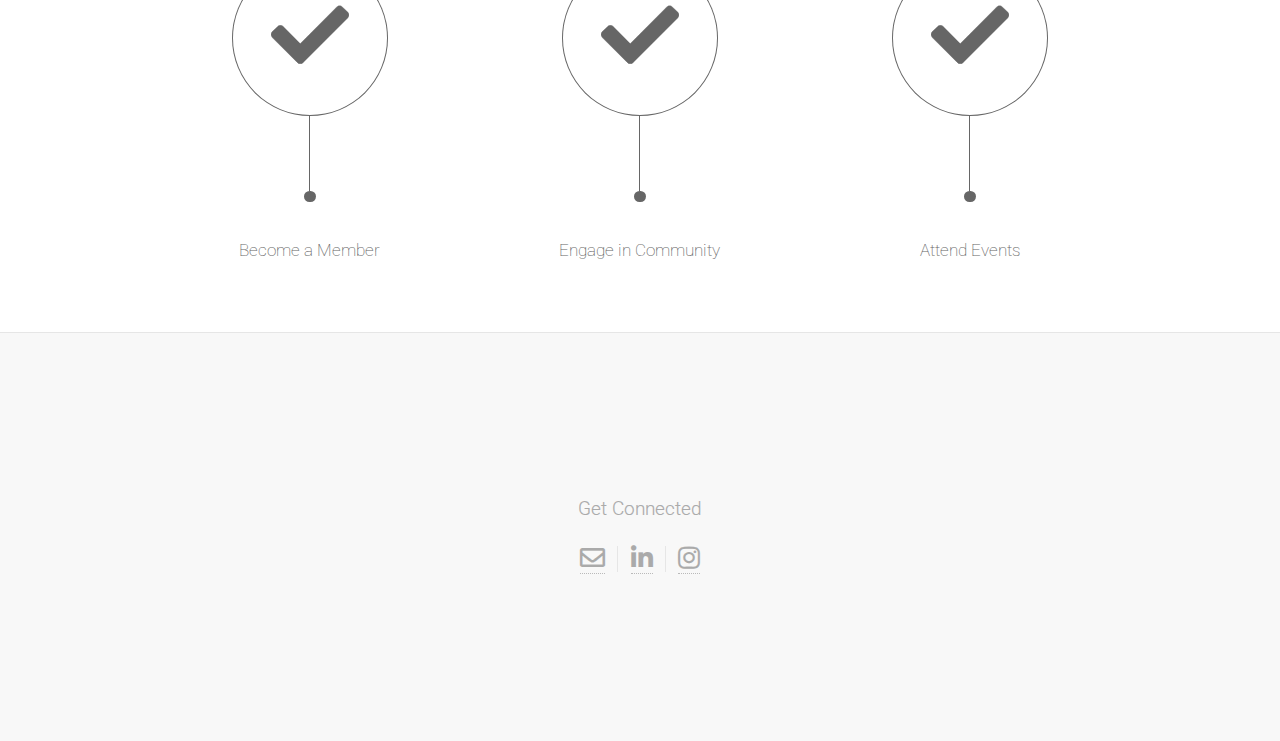
==== commit ed48a7af: "Update index.html" ====
--- a/index.html
+++ b/index.html
@@ -105,19 +105,25 @@
 			<section id="second" class="body">
 				<header>
 					<div class="container">
-						<h2 align="left">Words From Our President: Kourtney Klatt</h2>
-						<p>I am very excited to be allowed to serve as president of the Society of Applied Engineering Sciences (SAES). This is my third year on the SAES Executive Board and my fourth year as a member of SAES. I first got involved in SAES during my freshman year at MSU, but it looked very different. I was living at home with my parents due to the dorms being closed for COVID. Living at home made me feel super disconnected from MSU. I was desperately looking for a way to get involved outside of classes and meet people within my major. In the AESC 110 class, I was given the assignment to attend a SAES meeting. I remember joining the virtual Zoom call and seeing 30+ students in my major talking about internship opportunities, social events, professional development, and leadership opportunities. That was exactly what I was looking for! I felt very welcomed in SAES and continued to attend meetings throughout that year. After being an active member my freshman year, I decided to join the Executive Board the following year. </p>
-
-						<p>Being on the Executive Board for three years has given me a lot of insight into the foundation of SAES. This has allowed me to continue the traditions of SAES while implementing goals for continuous improvement. The three main areas I am focusing on for improvement are professional development, networking with members, and networking with employers. Here is how I am outlining those goals: </p>
+						<h2 align="left">Words From Our President: Tyler Crockett</h2>
+						<p>Applied Engineers are a collection of extremely intelligent and ambitious individuals who rise to the top of whatever industry they step foot in. The Society of Applied Engineering Sciences (SAES) stands out from other clubs in its ability to boast such an impressive collection of students. I have been trying to tell people since I first arrived in East Lansing, I truly do not think there is a single person majoring in Applied Engineering Sciences (AES) at Michigan State that I wouldn’t enjoy talking to and spending time with. Nowhere else have I found people capable of providing engaging conversation and also making it through 4 semesters of calculus. I had a teacher in high school who would always say “iron sharpens iron.” There is no better way to describe why SAES is so special; we are a group of highly unique and talented students growing and learning together. </p>
+
+						<p>I am one of the AES majors that always knew it was the major for me. Out of high school, I wanted to be doing anything that let me talk to people as often as possible after college. However, I have also always been an engineer at heart. Being an engineer at heart is to be someone who gets excited when there is a problem ahead, at the opportunity to solve it and make life just a touch better. It doesn’t matter what you do, you find the excitement in your life by solving problems. When I fell in love with AES, though, was when I realized that the diverse range of courses we are required to take provided me with a strong sense of confidence and comfortability figuring out how to solve completely foreign problems/topics. What makes this so valuable is that every internship will present their intern with a project/set of tasks that they have never seen/heard of before, and to be confident in your approach to solving that is everything! AES gives students that confidence to crush an internship, and then to kill it once they step into the real world.</p>
 						  
-						<p>Proffesional Development:</p>
-							<p>It is a goal of mine to help our members increase their professional development skills. This year, we are dedicating an entire SAES meeting at the beginning of the year to professional development. Members will be guided on how to create a LinkedIn profile, prepare for interviews and career fairs, enhance their resume, and reach out to recruiters.</p>
-						<p>Networking with Members:</p>
-							<p>One of my favorite things about SAES is the ability to network with students within my major. A goal for this year is to see more interactions between members at meetings. We will be implementing ice breakers and interactive activities so members can move around the room and get to know each other.</p>
-						<p>Networking with Employers:</p>
-							<p>Increasing the interaction between members and employers is a huge goal of mine. To do this, we are adjusting the schedule for our general member meetings. We will now be doing a 20-minute company presentation followed by 40 minutes of open networking. This will allow members to make deeper connections with employers and enhance their networking experience.</p>
-						<p>With the help of my amazing Executive Board and AES faculty, I am confident we will reach our goals for this year and continue to grow SAES along with the AES major. I am very excited to serve as president and make it another great year for SAES!</p>
-						<p><strong>-- Kourtney Klatt, SAES President</strong></p>
+						<p>Having the opportunity to act as president of SAES is almost surreal to me. Two years ago, at the end of my freshman year, Dr. G forwarded an email to all AES students from SAES inviting any and all students to apply to be on the SAES E-Board. I can’t exactly explain why this scared me at first, maybe it was the fact that I was only a freshman, maybe it was the fact that I really wasn’t all too familiar with the club, or maybe I just wasn’t sure if I was capable of being in a role of responsibility. I ended up convincing myself to apply and getting the role of Director of Public Relations for my sophomore year. I had no clue this would all snowball into being named president as a Junior, but it truly is a testament that you never know what will happen if you simply trust yourself and take the first step towards reaching your goals.</p>
+						
+						<p>There is no doubt in my mind that I would never have landed my internship this past summer working for Trane Technologies if it were not for SAES. I learned the skills it takes to network in the form of opportunities to speak to companies (which I fumbled countless times before getting it right), tips from members and the E-Board (that’s right, I was learning from members as a part of the E-Board), and connections made at SAES events. Members of SAES this year will be getting all the resources and information the E-Board, MSU’s Center of Engineering, and the very experienced AES alumni board have to offer from a professional development standpoint. This is because I want to help each and every member get to where they want to be in their careers!</p>
+						
+						<p>This coming year, SAES will be focusing on 3 key objectives:</p>
+						<ul style="list-style-type: square">
+							<li align="left">1. Exhaust all resources to provide members with the highest quality professional development assistance </li>
+							<li align="left">2. Promote awareness of Applied Engineering, SAES, and what makes both so special </li>
+							<li align="left">3. Cultivate a stronger community of Applied Engineering students </li>
+
+						<p>Myself, alongside the rest of our amazing E-Board worked all summer long in order to make sure we didn’t just set these goals and forget about them. We have heavily leaned on our very active alumni board and the center of engineering at MSU to help us create professional development resources students can keep on their phones. A big increase in social events during the fall semester was the result of conversations regarding how we could promote the major/club. Lastly, this year's executive board is passionate, qualified, and extremely strong in their social skills. It is because of this talented group that I am beyond confident in our ability to bring AES majors together, aligning this amazing major towards growth and success!</p>
+							
+						<p>I am excited to get on campus this year and begin getting to know each and every SAES member! SAES stock is on the rise, join us as we grow to new heights this year! </p>
+						<p><strong>-- Tyler Crockett, SAES President</strong></p>
 					</div>
 				</header>
 				<div class="content dark style2">
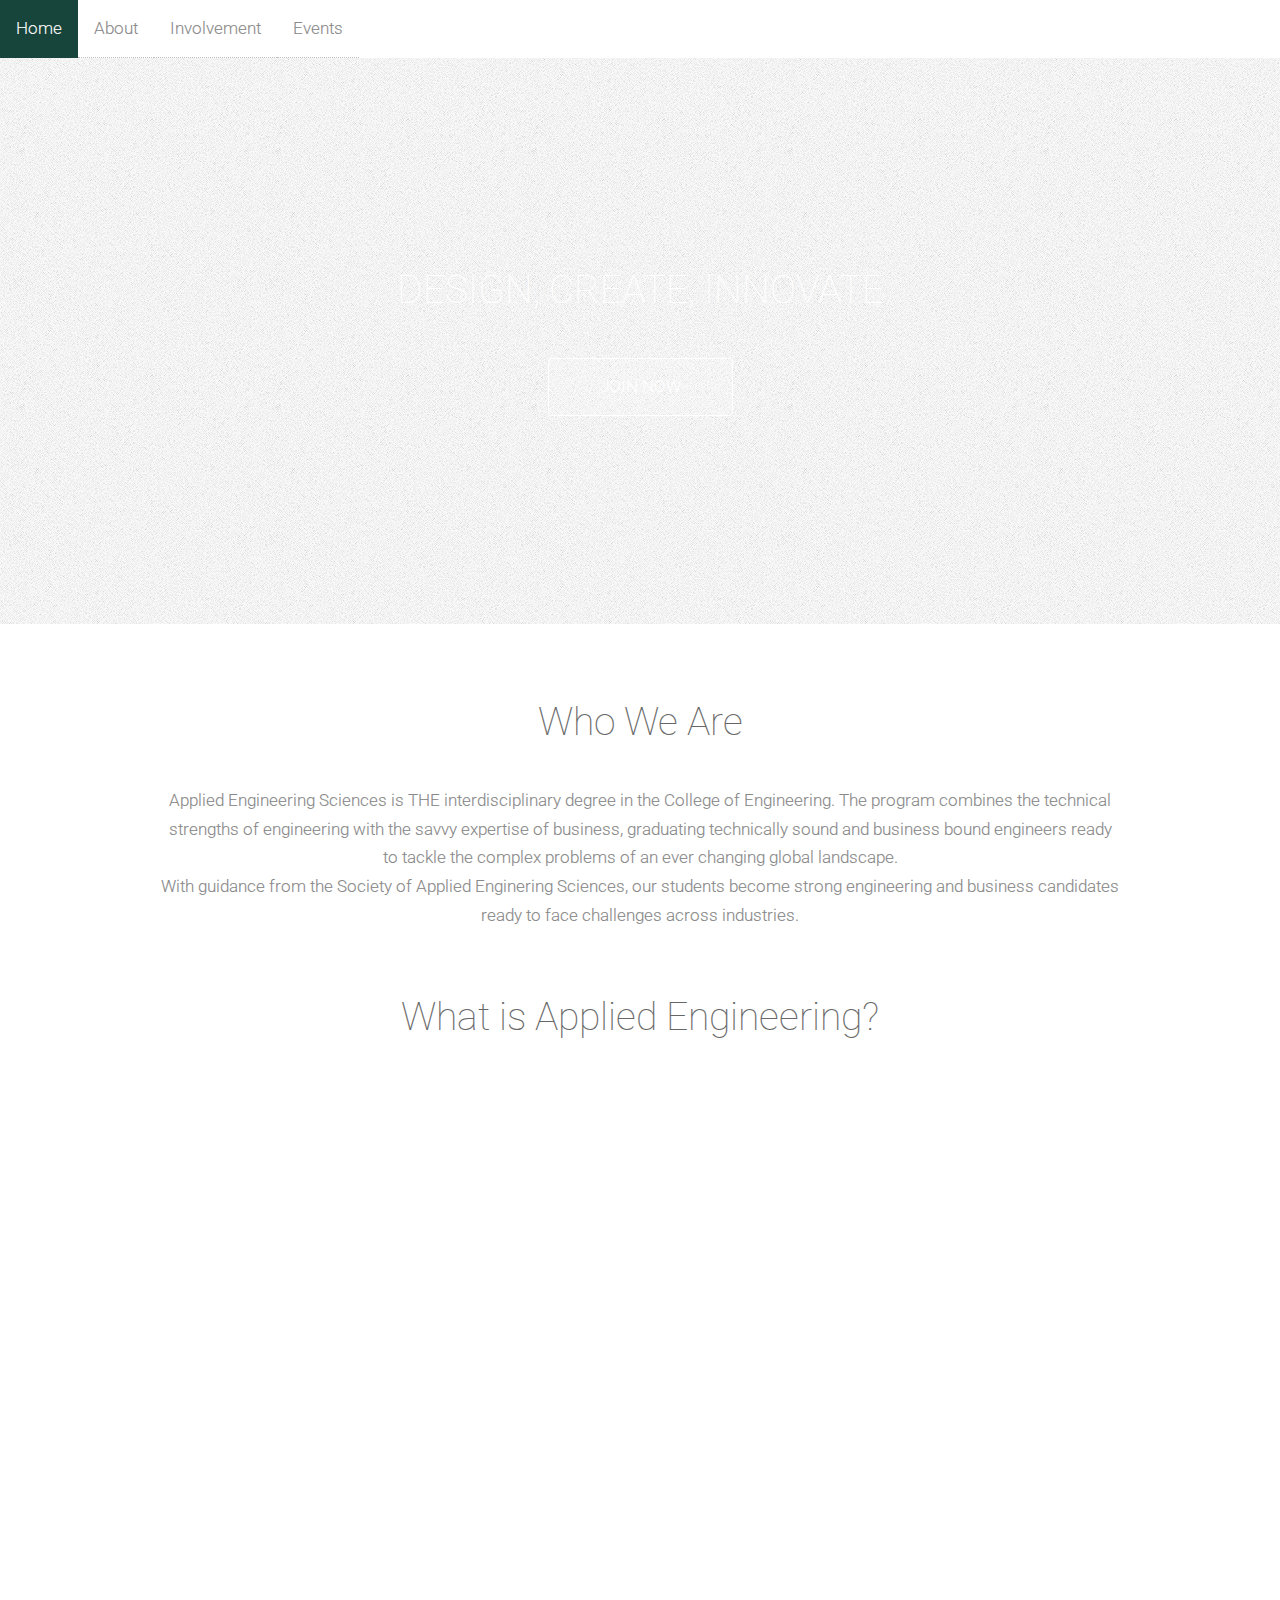
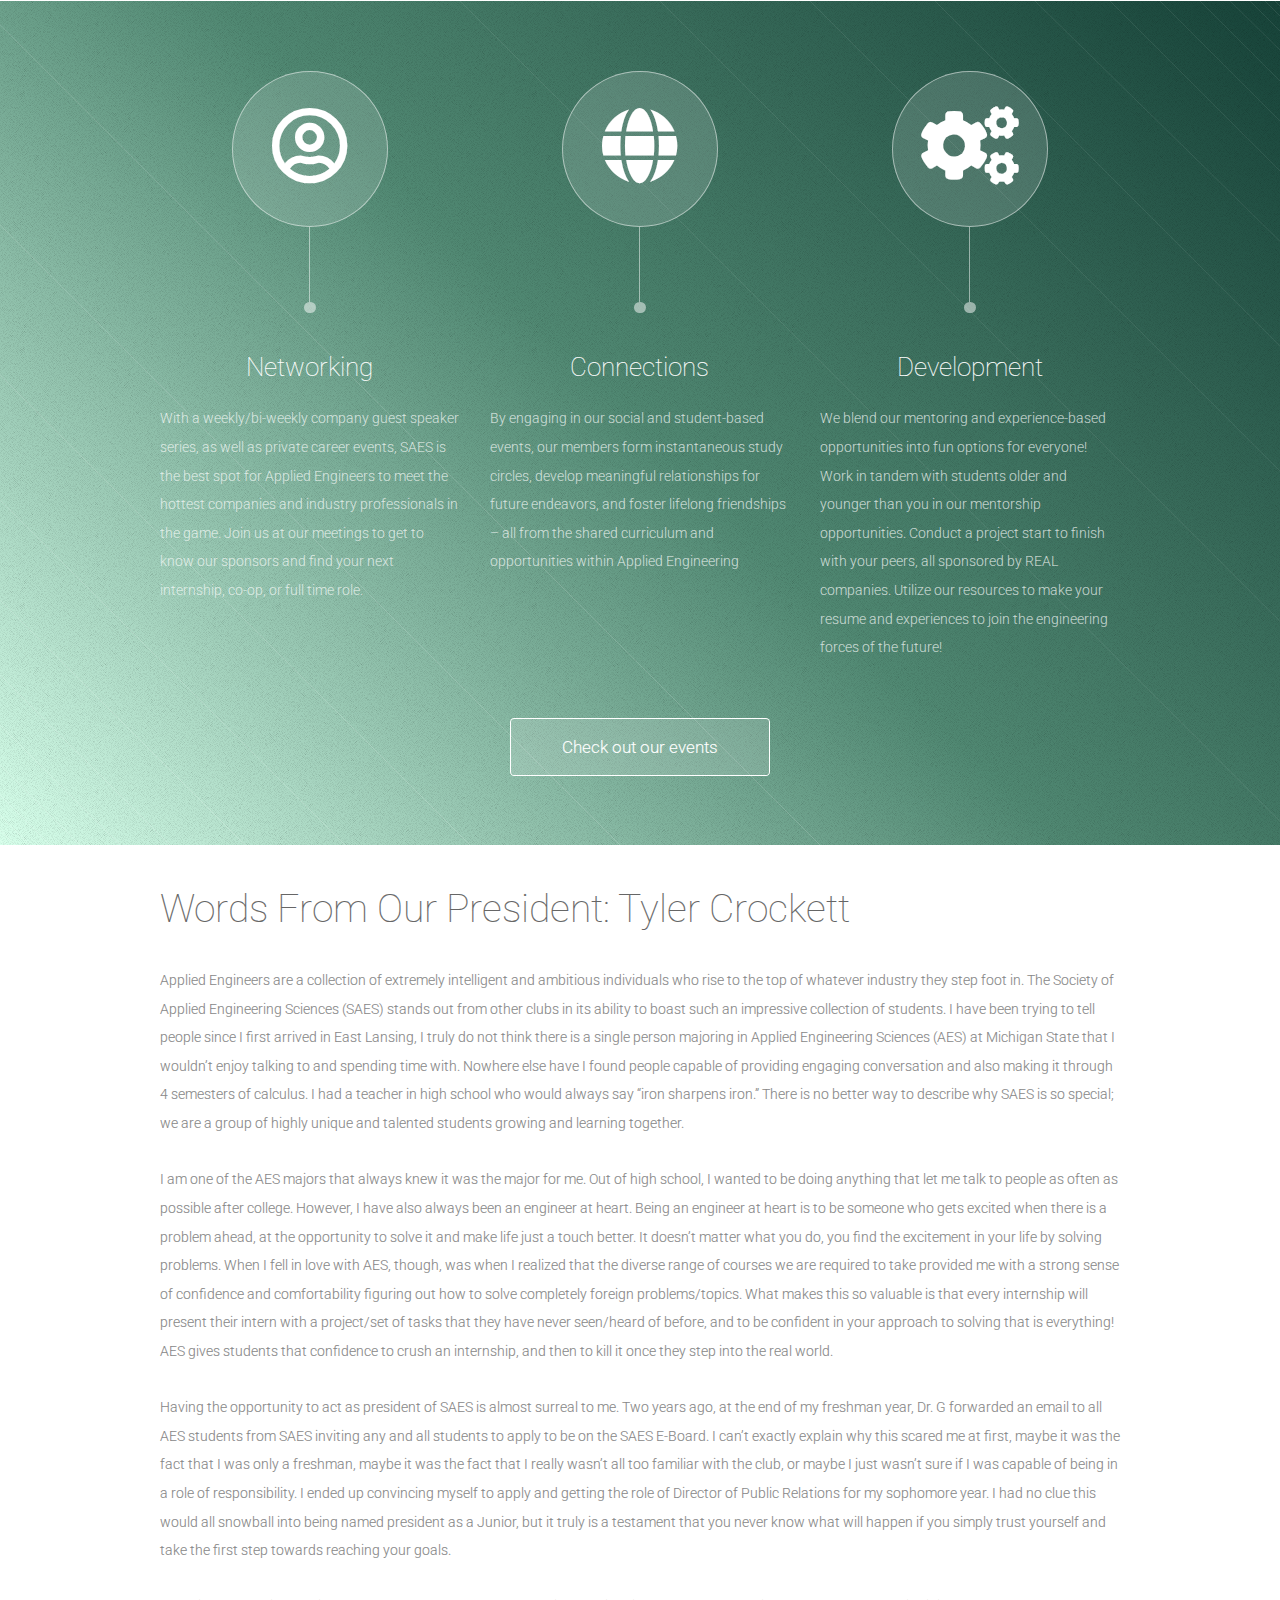
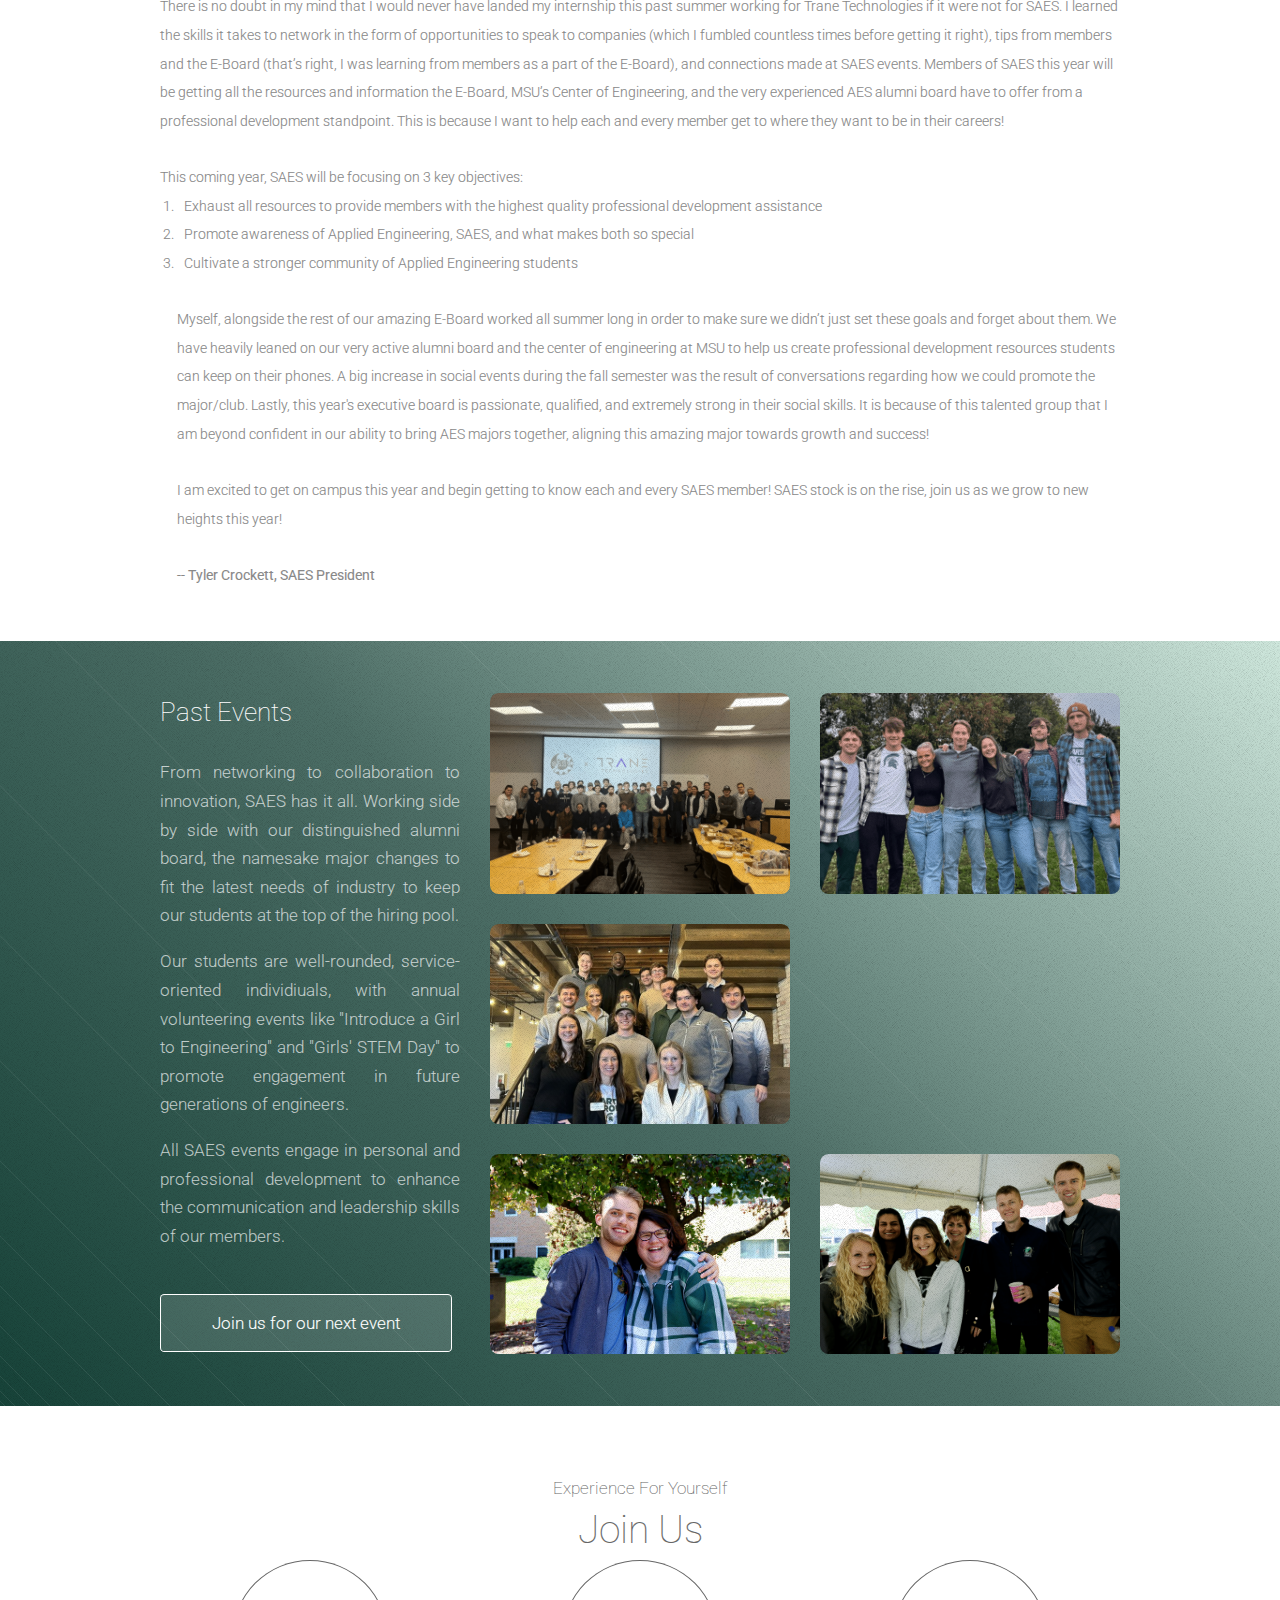
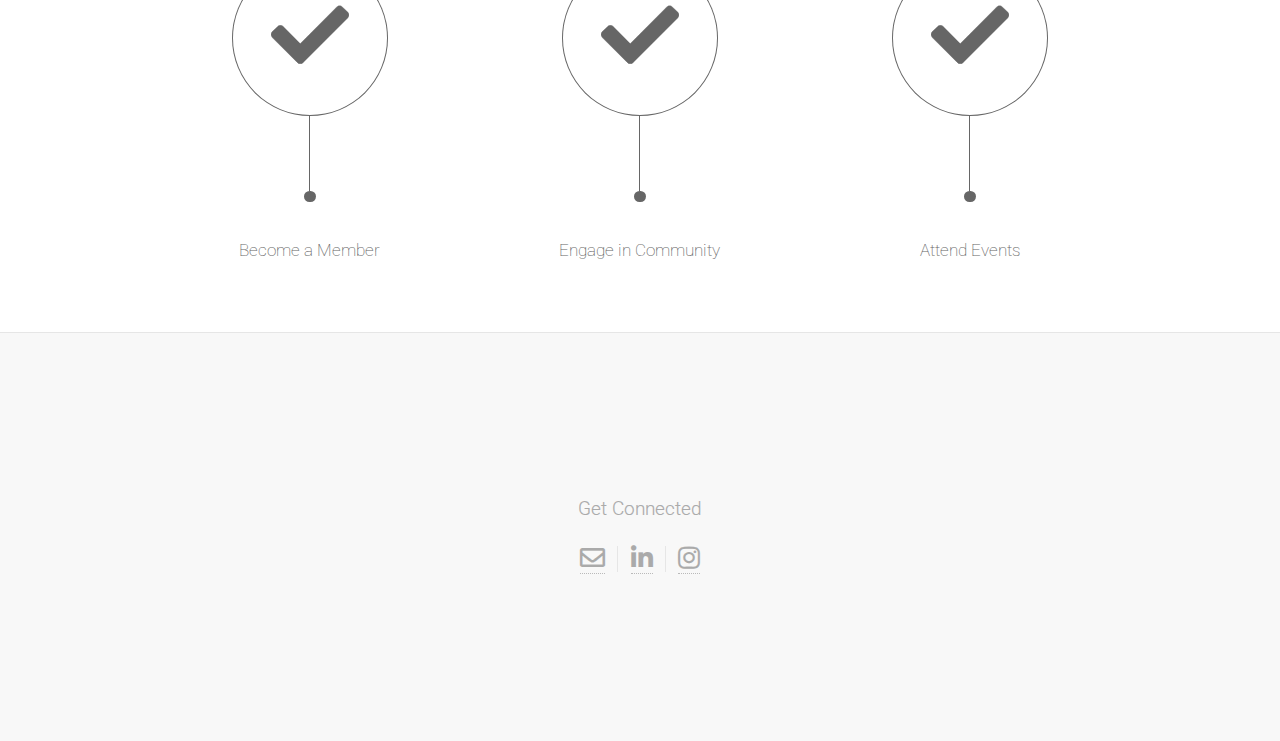
==== commit 2a68d626: "Update index.html" ====
--- a/index.html
+++ b/index.html
@@ -115,10 +115,10 @@
 						<p>There is no doubt in my mind that I would never have landed my internship this past summer working for Trane Technologies if it were not for SAES. I learned the skills it takes to network in the form of opportunities to speak to companies (which I fumbled countless times before getting it right), tips from members and the E-Board (that’s right, I was learning from members as a part of the E-Board), and connections made at SAES events. Members of SAES this year will be getting all the resources and information the E-Board, MSU’s Center of Engineering, and the very experienced AES alumni board have to offer from a professional development standpoint. This is because I want to help each and every member get to where they want to be in their careers!</p>
 						
 						<p>This coming year, SAES will be focusing on 3 key objectives:</p>
-						<ul style="list-style-type: square">
-							<li align="left">1. Exhaust all resources to provide members with the highest quality professional development assistance </li>
-							<li align="left">2. Promote awareness of Applied Engineering, SAES, and what makes both so special </li>
-							<li align="left">3. Cultivate a stronger community of Applied Engineering students </li>
+						<ul style="list-style-type: number">
+							<li align="left">Exhaust all resources to provide members with the highest quality professional development assistance </li>
+							<li align="left">Promote awareness of Applied Engineering, SAES, and what makes both so special </li>
+							<li align="left">Cultivate a stronger community of Applied Engineering students </li>
 
 						<p>Myself, alongside the rest of our amazing E-Board worked all summer long in order to make sure we didn’t just set these goals and forget about them. We have heavily leaned on our very active alumni board and the center of engineering at MSU to help us create professional development resources students can keep on their phones. A big increase in social events during the fall semester was the result of conversations regarding how we could promote the major/club. Lastly, this year's executive board is passionate, qualified, and extremely strong in their social skills. It is because of this talented group that I am beyond confident in our ability to bring AES majors together, aligning this amazing major towards growth and success!</p>
 							
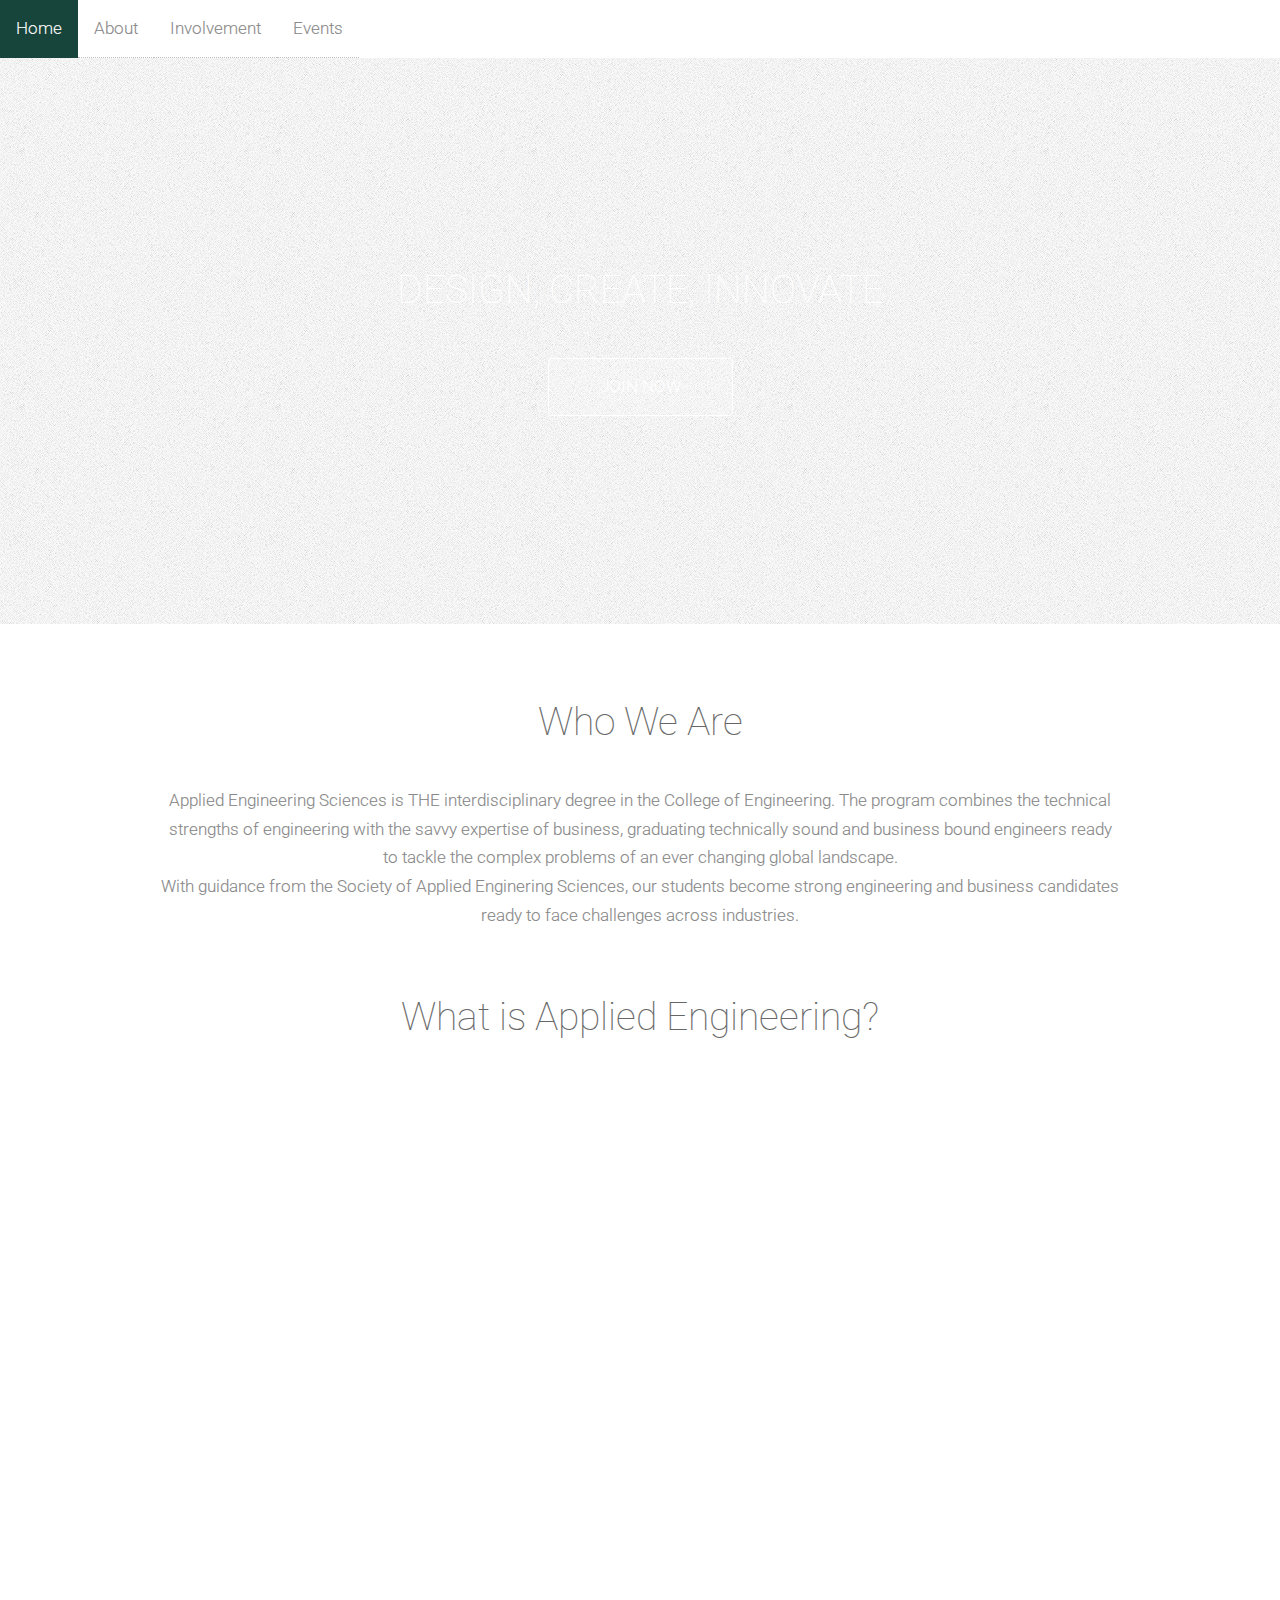
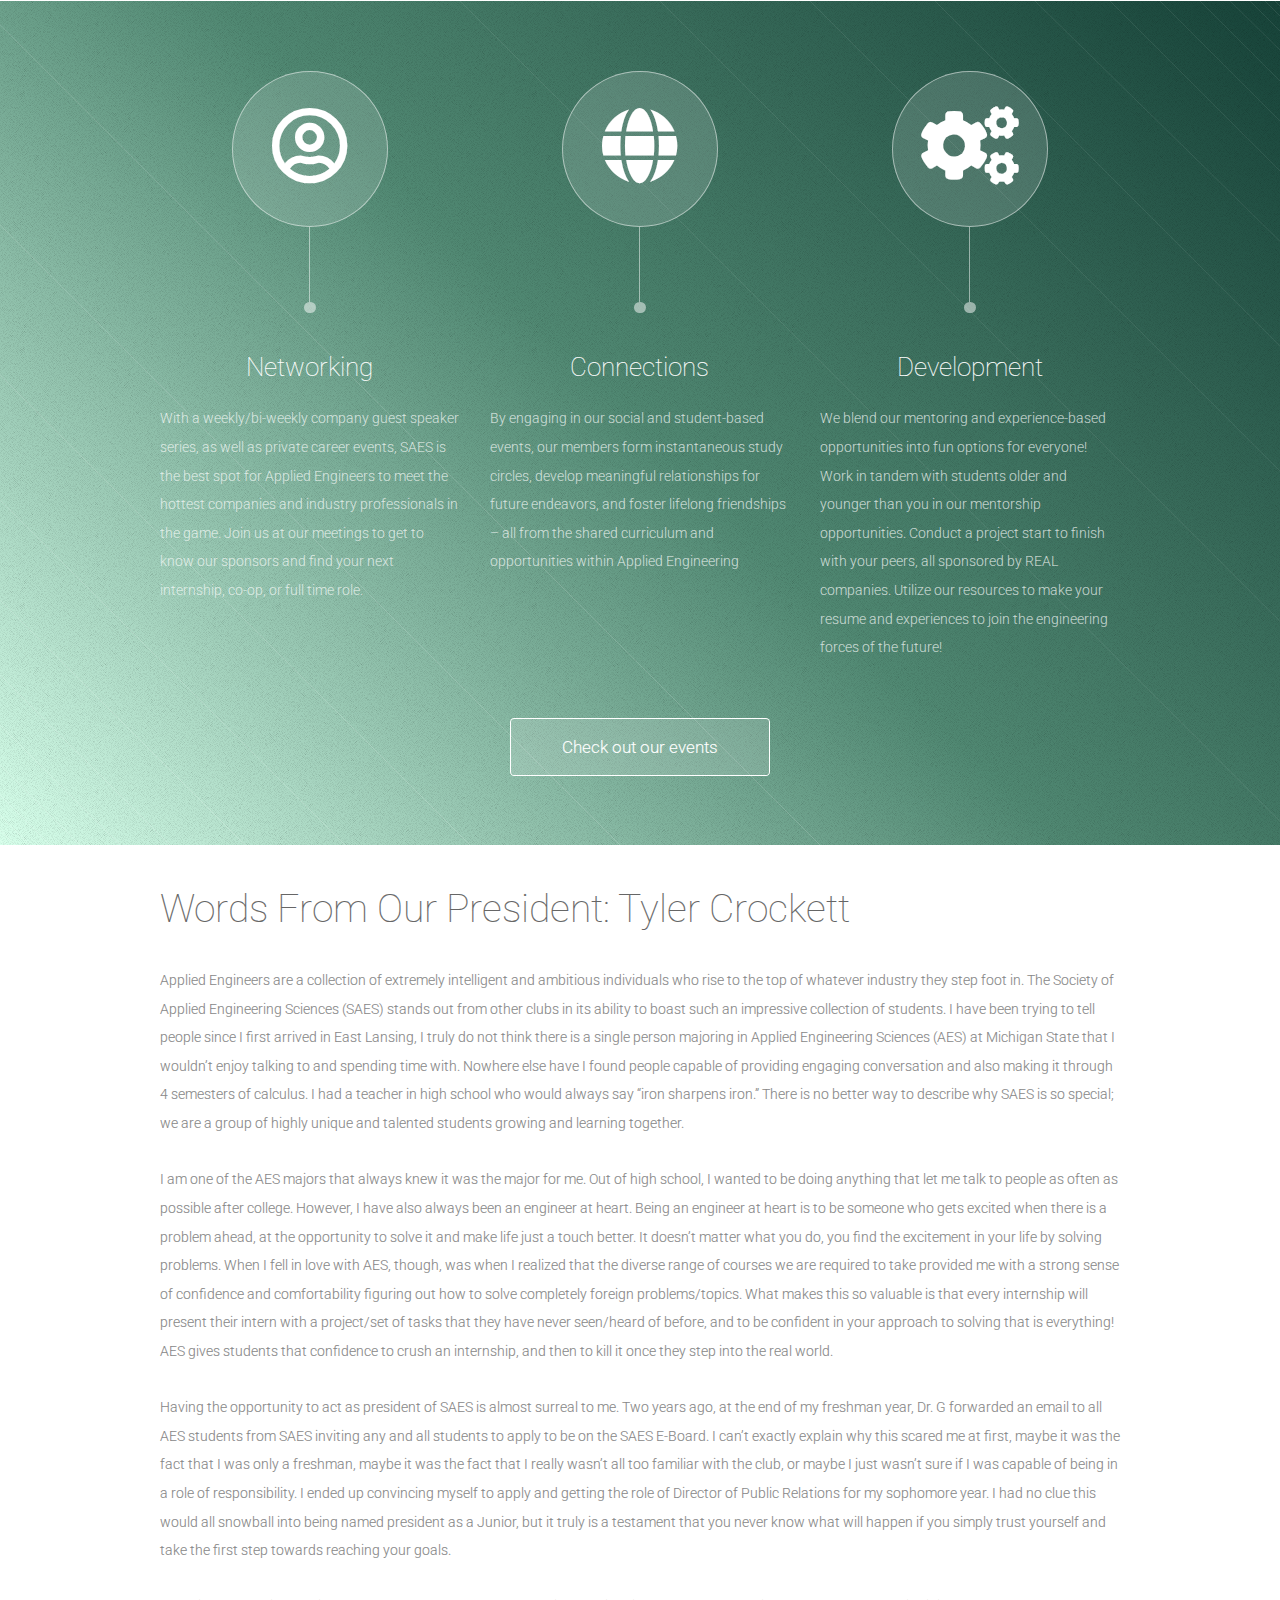
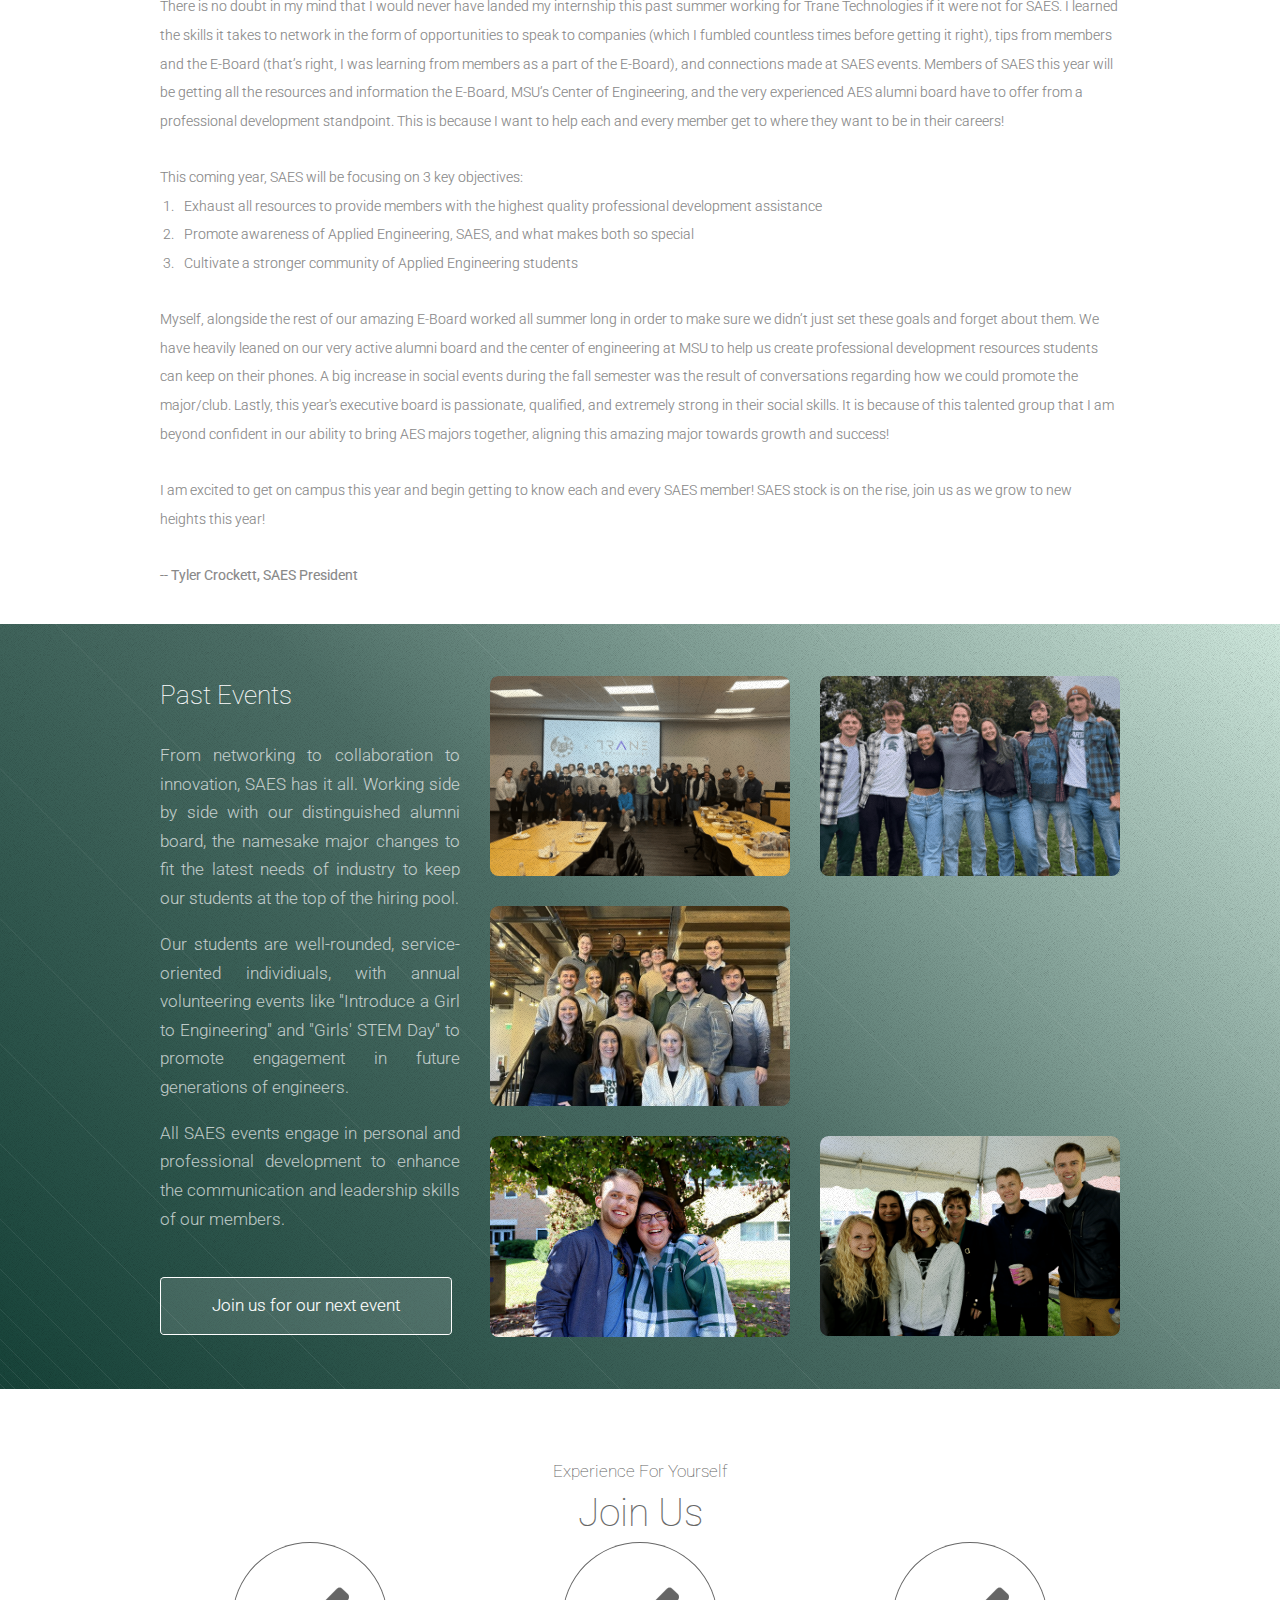
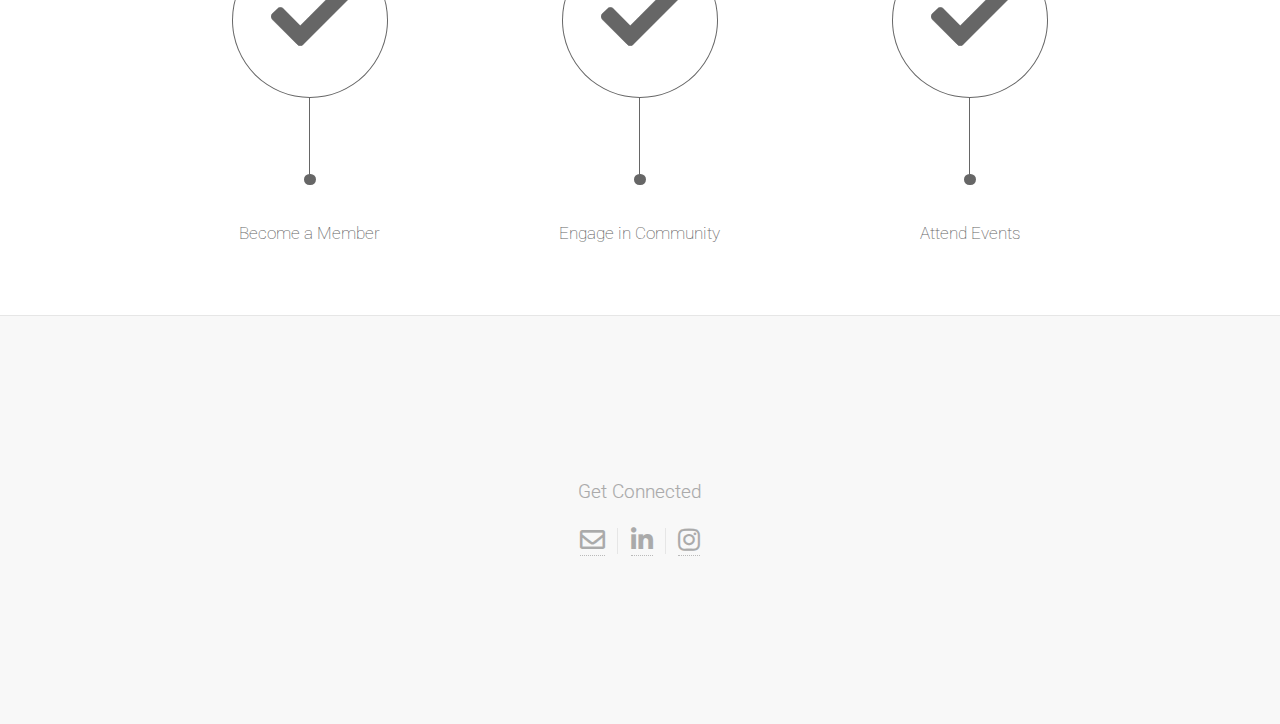
==== commit 49d2a869: "Update index.html" ====
--- a/index.html
+++ b/index.html
@@ -118,7 +118,7 @@
 						<ul style="list-style-type: number">
 							<li align="left">Exhaust all resources to provide members with the highest quality professional development assistance </li>
 							<li align="left">Promote awareness of Applied Engineering, SAES, and what makes both so special </li>
-							<li align="left">Cultivate a stronger community of Applied Engineering students </li>
+							<li align="left">Cultivate a stronger community of Applied Engineering students </li></ul></p>
 
 						<p>Myself, alongside the rest of our amazing E-Board worked all summer long in order to make sure we didn’t just set these goals and forget about them. We have heavily leaned on our very active alumni board and the center of engineering at MSU to help us create professional development resources students can keep on their phones. A big increase in social events during the fall semester was the result of conversations regarding how we could promote the major/club. Lastly, this year's executive board is passionate, qualified, and extremely strong in their social skills. It is because of this talented group that I am beyond confident in our ability to bring AES majors together, aligning this amazing major towards growth and success!</p>
 							
